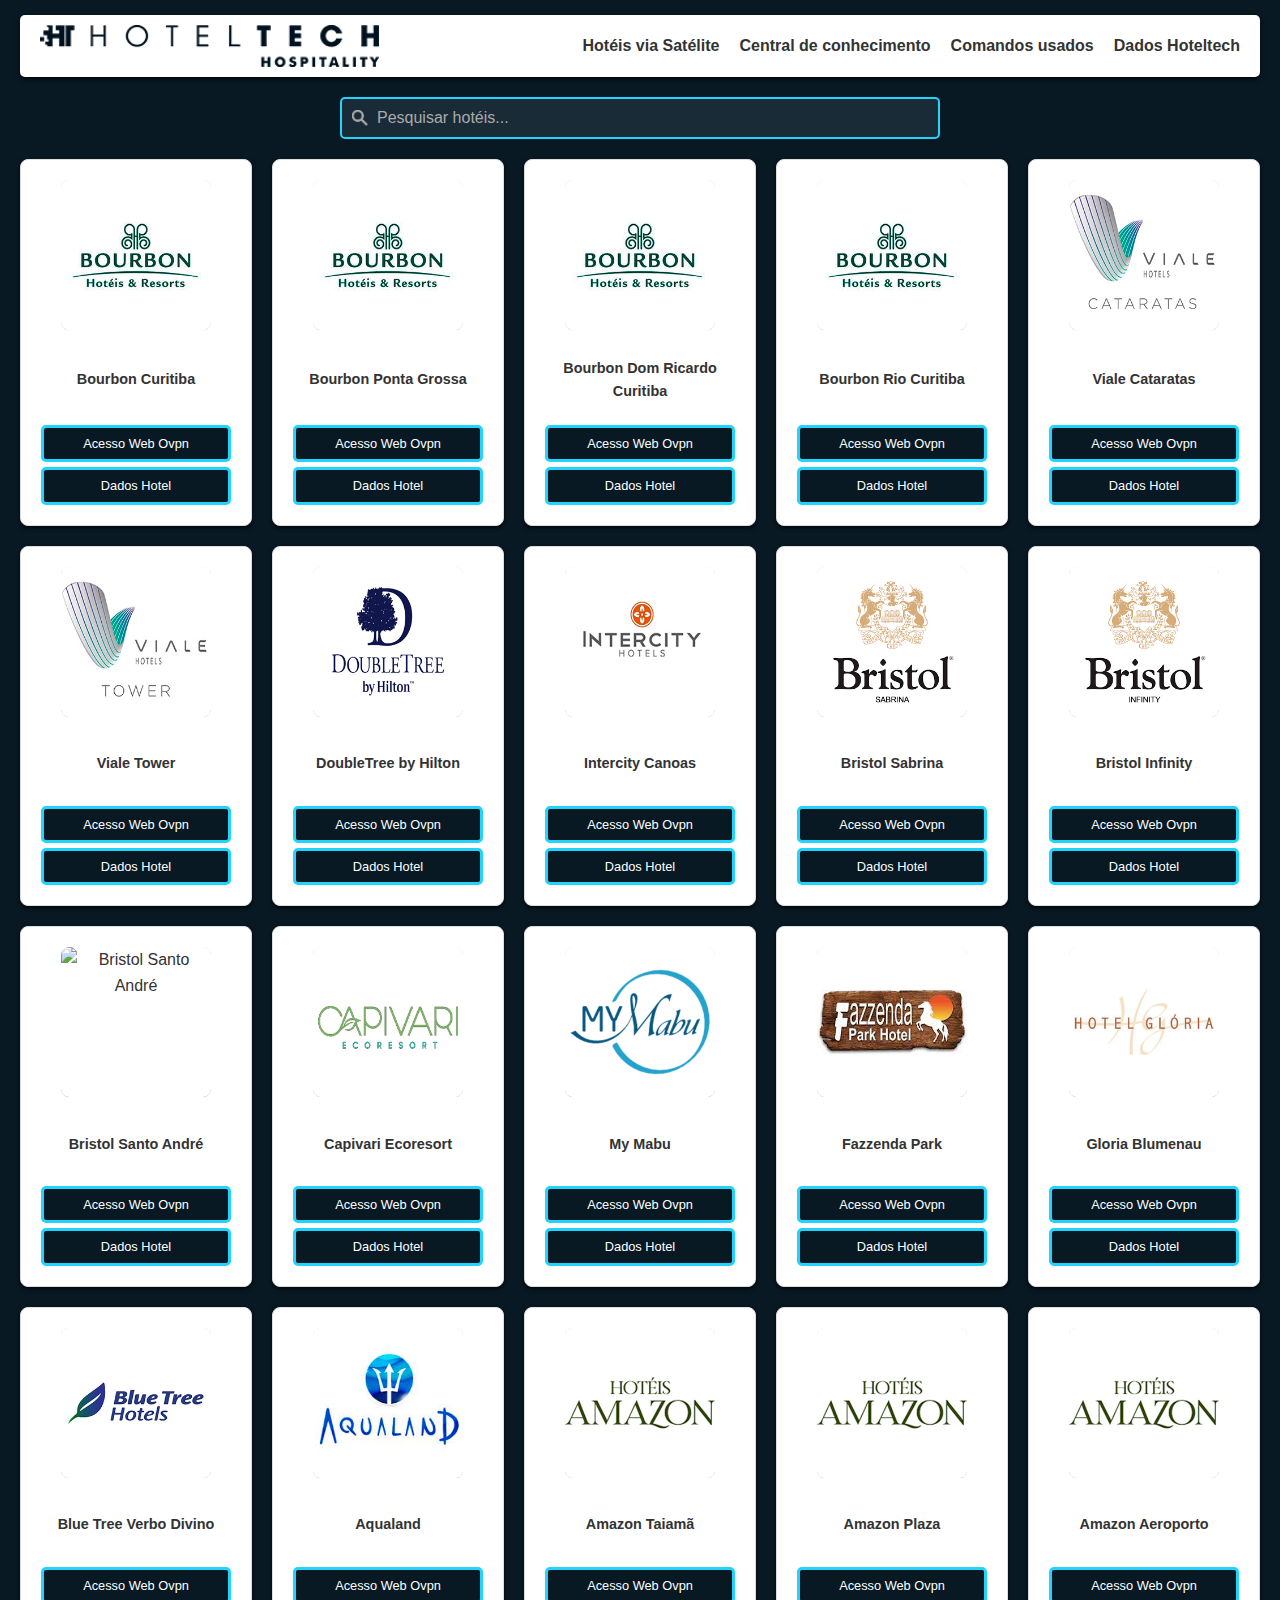
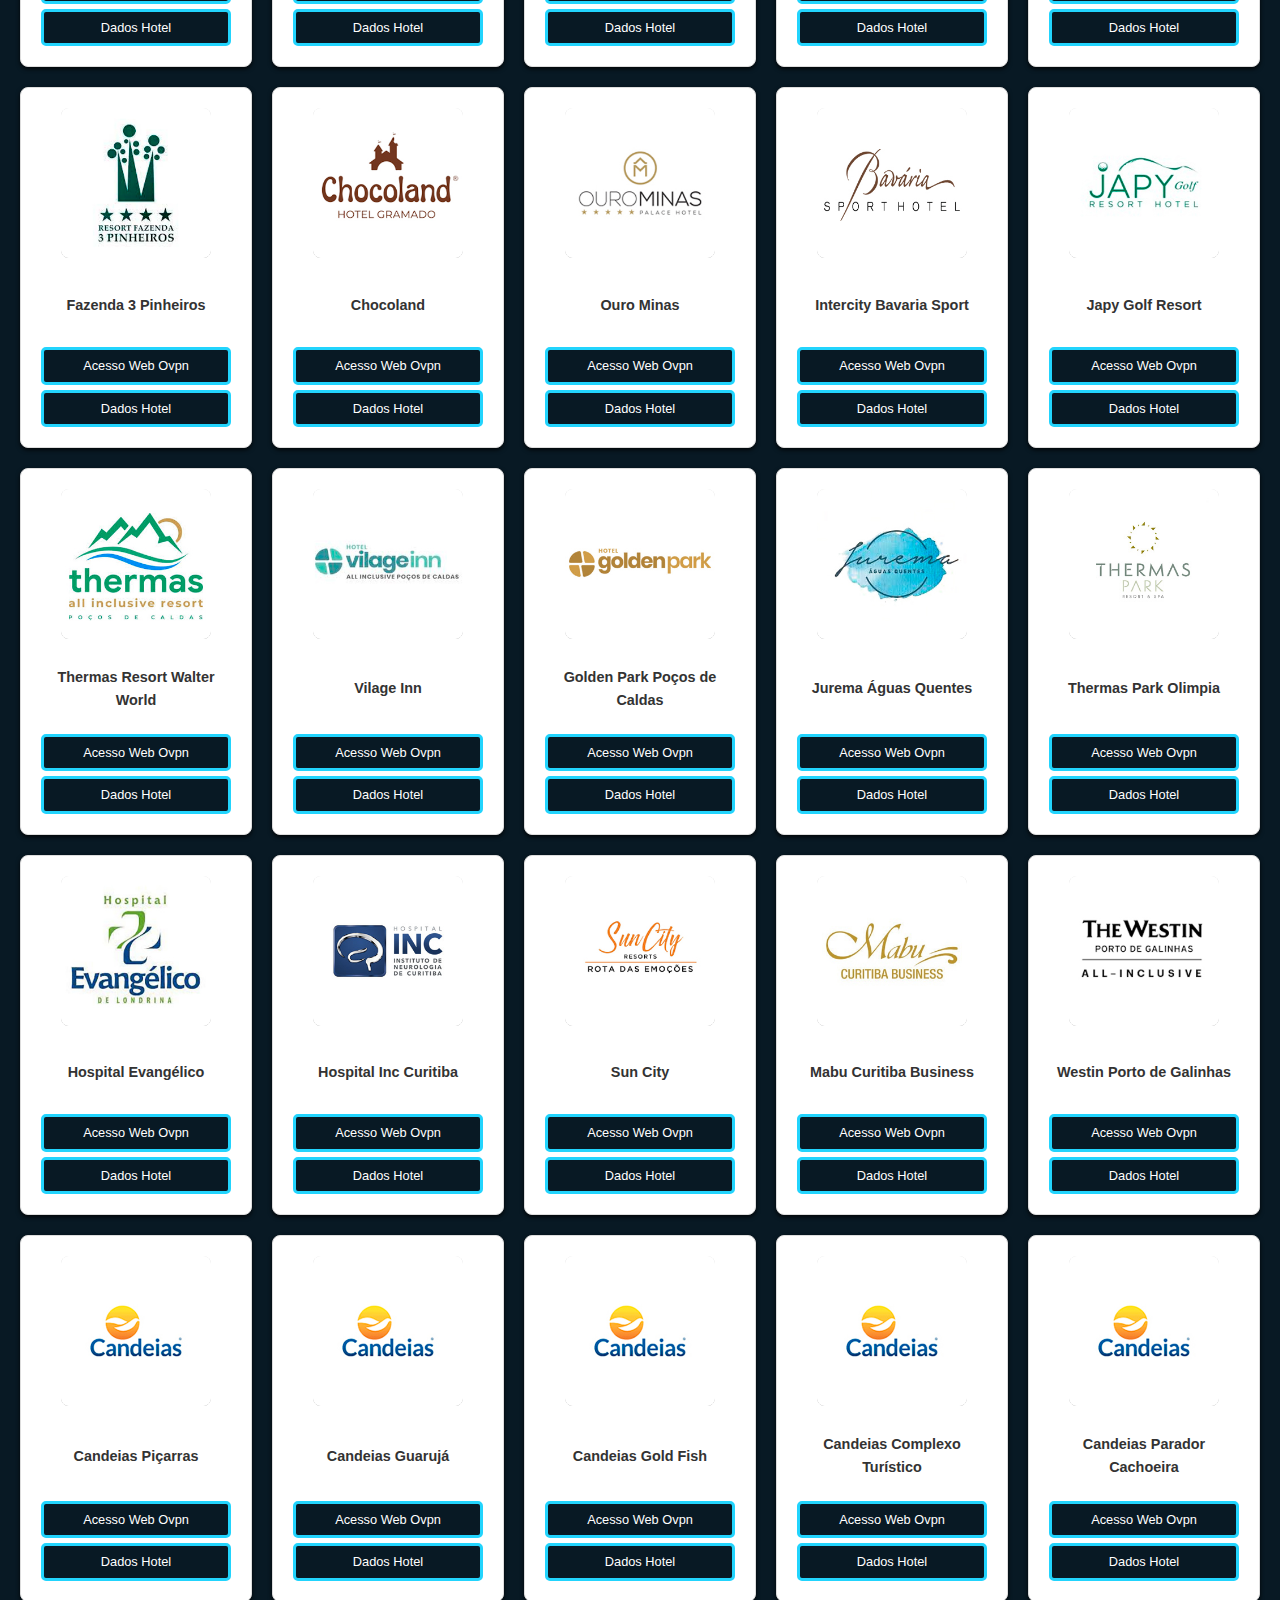
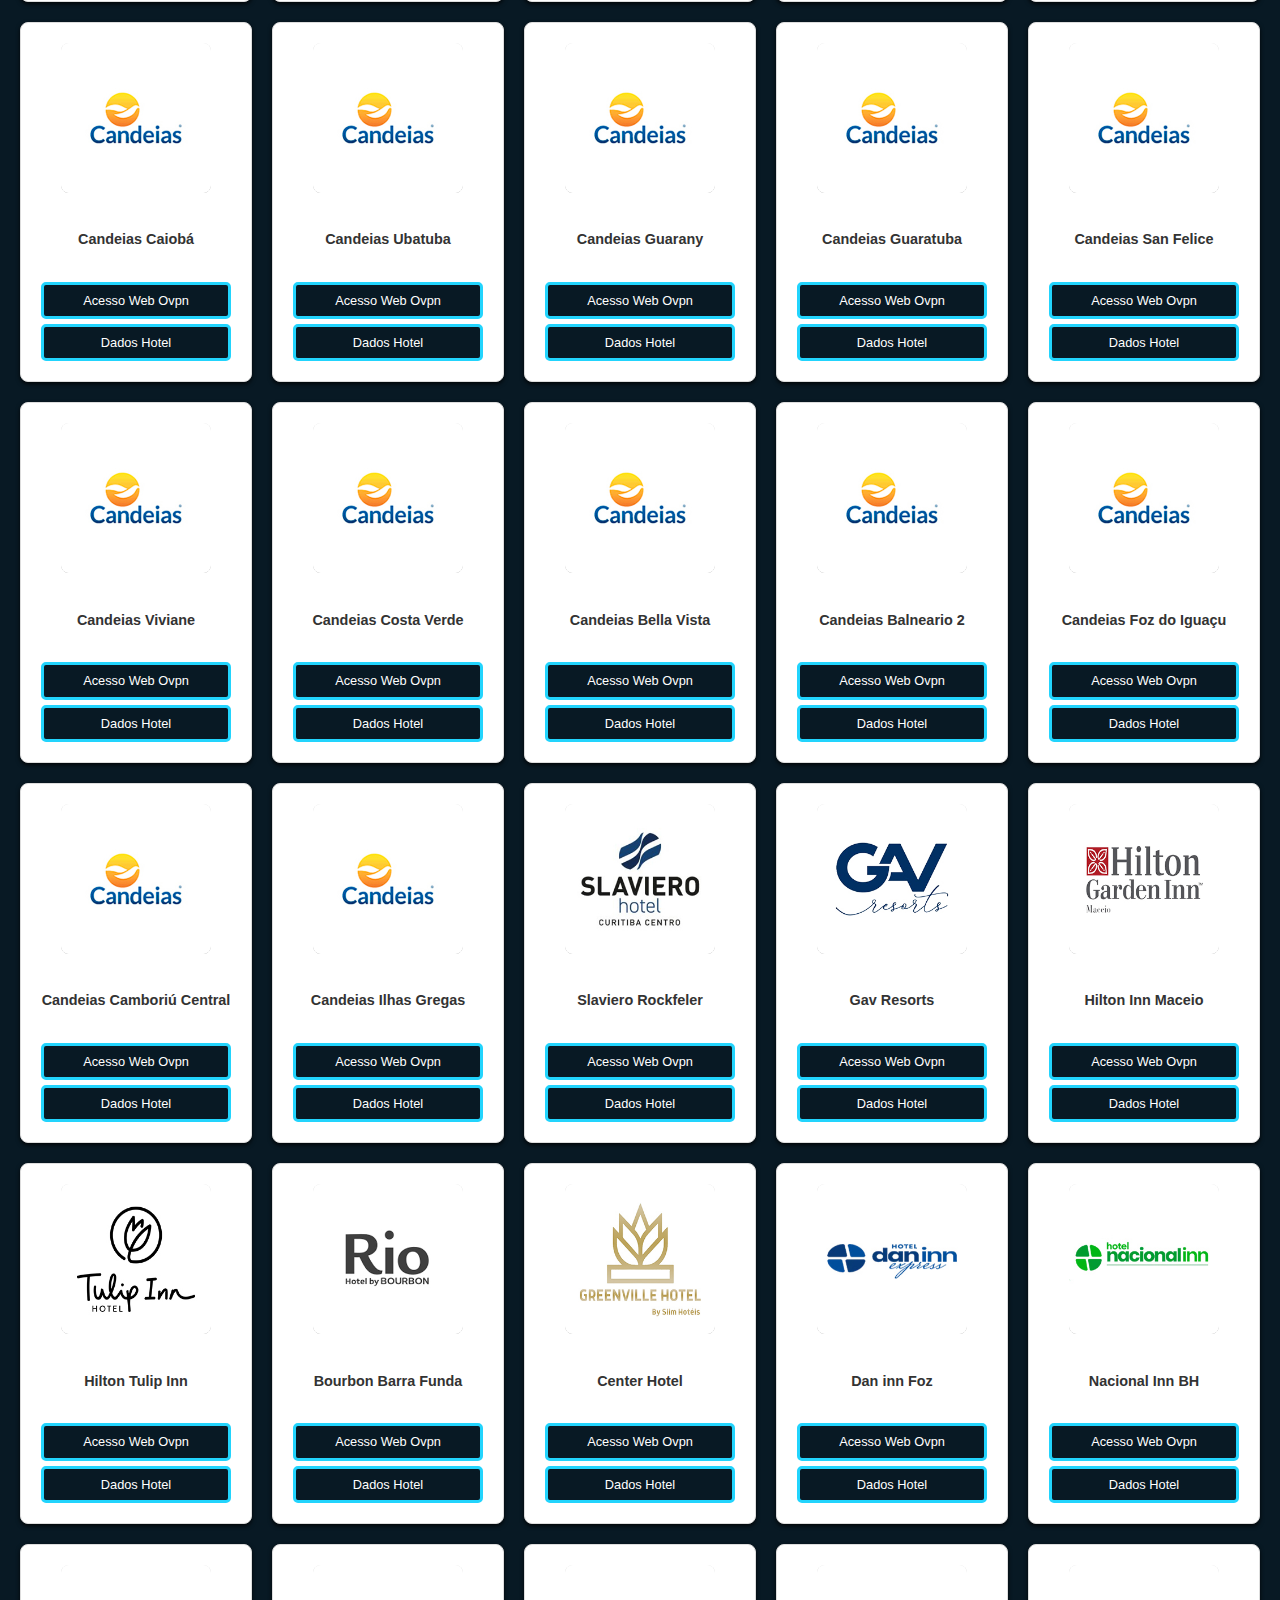
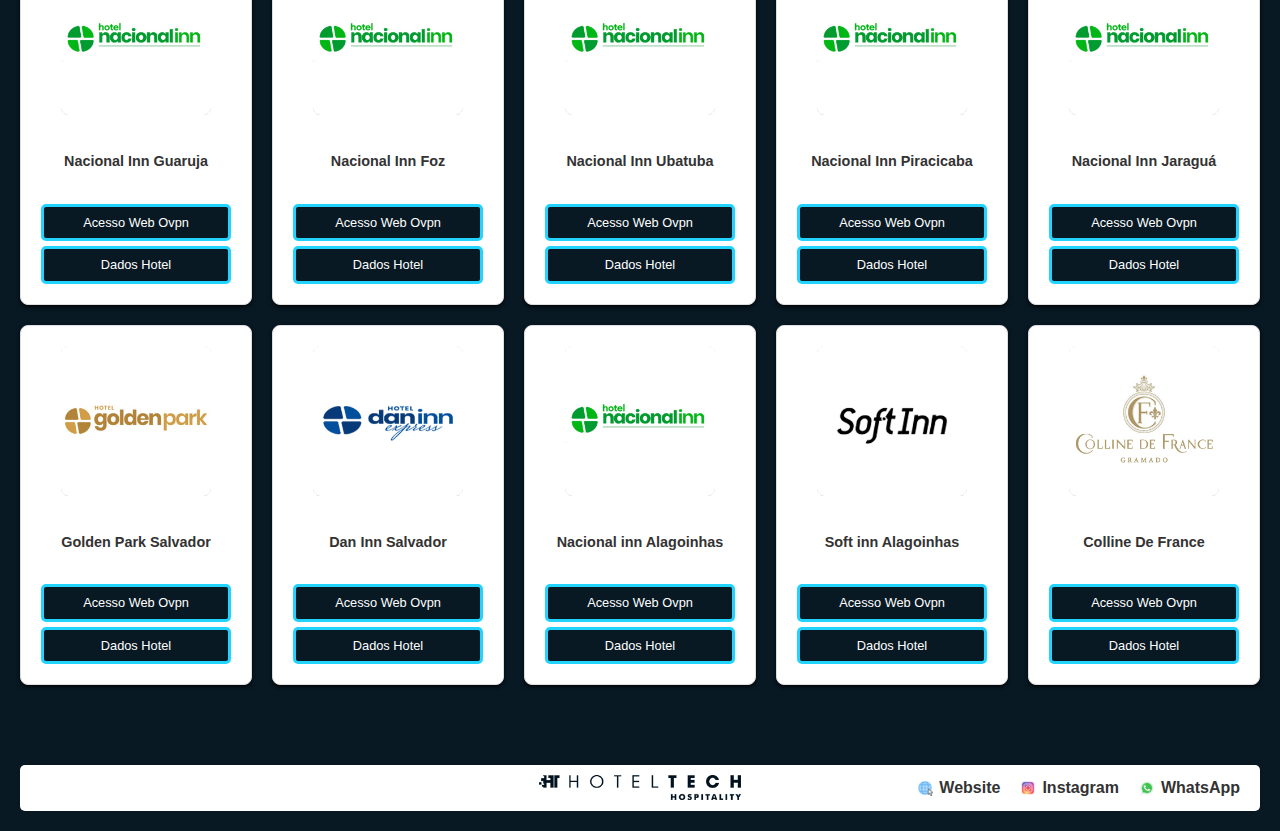
==== index.html @ 87707113 "attMS100420252215" ====
<!DOCTYPE html>
<html lang="pt-br">

<head>
    <meta charset="UTF-8">
    <meta name="viewport" content="width=device-width, initial-scale=1.0">
    <title>Central de Hotéis</title>
    <link rel="stylesheet" href="styles.css">
</head>

<body>

    <header class="page-header">
        <img src="assets/arquivos-png/hoteltech-azul.png" alt="Logo Principal" class="header-logo">
        <nav class="header-nav">
            <a href="satelite.html" class="nav-link">Hotéis via Satélite</a>
            <a href="#" class="nav-link">Central de conhecimento</a>
            <a href="#" class="nav-link">Comandos usados</a>
            <a href="#" class="nav-link">Dados Hoteltech</a>
        </nav>
    </header>
    <div class="main-page-content">
        <div class="search-container">
            <input type="text" id="searchInput" placeholder="Pesquisar hotéis...">
        </div>

        <div class="container">

            <div class="hotel-block" data-hotel-id="bourbon-curitiba">
                <div class="hotel-logo"> <img src="assets/logo-hotel/bourbon_logo.jpg" alt="Bourbon Curitiba"> </div>
                <h2 class="hotel-name">Bourbon Curitiba</h2>
                <div class="hotel-buttons">
                    <a href="#" class="button acesso-ovpn">Acesso Web Ovpn</a>
                    <a href="hotel-detalhes.html?hotel=bourbon-curitiba" class="button dados-hotel">Dados Hotel</a>
                </div>
            </div>

            <div class="hotel-block" data-hotel-id="bourbon-ponta-grossa">
                <div class="hotel-logo"> <img src="assets/logo-hotel/bourbon_logo.jpg" alt="Bourbon Ponta Grossa"> </div>
                <h2 class="hotel-name">Bourbon Ponta Grossa</h2>
                <div class="hotel-buttons">
                    <a href="#" class="button acesso-ovpn">Acesso Web Ovpn</a>
                    <a href="hotel-detalhes.html?hotel=bourbon-ponta-grossa" class="button dados-hotel">Dados Hotel</a>
                </div>
            </div>

            <div class="hotel-block" data-hotel-id="bourbon-dom-ricardo">
                <div class="hotel-logo"> <img src="assets/logo-hotel/bourbon_logo.jpg" alt="Bourbon Dom Ricardo Curitiba"> </div>
                <h2 class="hotel-name">Bourbon Dom Ricardo Curitiba</h2>
                <div class="hotel-buttons">
                    <a href="#" class="button acesso-ovpn">Acesso Web Ovpn</a>
                    <a href="hotel-detalhes.html?hotel=bourbon-dom-ricardo" class="button dados-hotel">Dados Hotel</a>
                </div>
            </div>

            <div class="hotel-block" data-hotel-id="bourbon-rio">
                <div class="hotel-logo"> <img src="assets/logo-hotel/bourbon_logo.jpg" alt="Bourbon Rio Curitiba"> </div>
                <h2 class="hotel-name">Bourbon Rio Curitiba</h2>
                <div class="hotel-buttons">
                    <a href="#" class="button acesso-ovpn">Acesso Web Ovpn</a>
                    <a href="hotel-detalhes.html?hotel=bourbon-rio" class="button dados-hotel">Dados Hotel</a>
                </div>
            </div>

            <div class="hotel-block" data-hotel-id="viale-cataratas">
                <div class="hotel-logo"> <img src="assets/logo-hotel/Vialle-Cataratas_logo.jpg" alt="Viale Cataratas"> </div>
                <h2 class="hotel-name">Viale Cataratas</h2>
                <div class="hotel-buttons">
                    <a href="#" class="button acesso-ovpn">Acesso Web Ovpn</a>
                    <a href="hotel-detalhes.html?hotel=viale-cataratas" class="button dados-hotel">Dados Hotel</a>
                </div>
            </div>

            <div class="hotel-block" data-hotel-id="viale-tower">
                <div class="hotel-logo"> <img src="assets/logo-hotel/Vialle-Tower_logo.jpg" alt="Viale Tower"> </div>
                <h2 class="hotel-name">Viale Tower</h2>
                <div class="hotel-buttons">
                    <a href="#" class="button acesso-ovpn">Acesso Web Ovpn</a>
                    <a href="hotel-detalhes.html?hotel=viale-tower" class="button dados-hotel">Dados Hotel</a>
                </div>
            </div>

            <div class="hotel-block" data-hotel-id="doubletree-hilton">
                <div class="hotel-logo"> <img src="assets/logo-hotel/By-Hilton_logo.jpg" alt="DoubleTree by Hilton"> </div>
                <h2 class="hotel-name">DoubleTree by Hilton</h2>
                <div class="hotel-buttons">
                    <a href="#" class="button acesso-ovpn">Acesso Web Ovpn</a>
                    <a href="hotel-detalhes.html?hotel=doubletree-hilton" class="button dados-hotel">Dados Hotel</a>
                </div>
            </div>

             <div class="hotel-block" data-hotel-id="intercity-canoas">
                <div class="hotel-logo"> <img src="assets/logo-hotel/intercity-canoas_logo.jpg" alt="Intercity Canoas"> </div>
                <h2 class="hotel-name">Intercity Canoas</h2>
                <div class="hotel-buttons">
                    <a href="#" class="button acesso-ovpn">Acesso Web Ovpn</a>
                    <a href="hotel-detalhes.html?hotel=intercity-canoas" class="button dados-hotel">Dados Hotel</a>
                </div>
            </div>

             <div class="hotel-block" data-hotel-id="bristol-sabrina">
                <div class="hotel-logo"> <img src="assets/logo-hotel/Bristol-Sabrina_logo.jpg" alt="Bristol Sabrina"> </div>
                <h2 class="hotel-name">Bristol Sabrina</h2>
                <div class="hotel-buttons">
                    <a href="#" class="button acesso-ovpn">Acesso Web Ovpn</a>
                    <a href="hotel-detalhes.html?hotel=bristol-sabrina" class="button dados-hotel">Dados Hotel</a>
                </div>
            </div>

             <div class="hotel-block" data-hotel-id="bristol-infinity">
                <div class="hotel-logo"> <img src="assets/logo-hotel/Bristol-Infinity_logo.jpg" alt="Bristol Infinity"> </div>
                <h2 class="hotel-name">Bristol Infinity</h2>
                <div class="hotel-buttons">
                    <a href="#" class="button acesso-ovpn">Acesso Web Ovpn</a>
                    <a href="hotel-detalhes.html?hotel=bristol-infinity" class="button dados-hotel">Dados Hotel</a>
                </div>
            </div>

             <div class="hotel-block" data-hotel-id="bristol-santo-andre">
                <div class="hotel-logo"> <img src="assets/logo-hotel/Bristol-Santo-Andre_logo.jpg" alt="Bristol Santo André"> </div>
                <h2 class="hotel-name">Bristol Santo André</h2>
                <div class="hotel-buttons">
                    <a href="#" class="button acesso-ovpn">Acesso Web Ovpn</a>
                    <a href="hotel-detalhes.html?hotel=bristol-santo-andre" class="button dados-hotel">Dados Hotel</a>
                </div>
            </div>

             <div class="hotel-block" data-hotel-id="capivari-ecoresort">
                <div class="hotel-logo"> <img src="assets/logo-hotel/Capivari_logo.jpg" alt="Capivari Ecoresort"> </div>
                <h2 class="hotel-name">Capivari Ecoresort</h2>
                <div class="hotel-buttons">
                    <a href="#" class="button acesso-ovpn">Acesso Web Ovpn</a>
                    <a href="hotel-detalhes.html?hotel=capivari-ecoresort" class="button dados-hotel">Dados Hotel</a>
                </div>
            </div>

            <div class="hotel-block" data-hotel-id="my-mabu">
                <div class="hotel-logo"> <img src="assets/logo-hotel/My-Mabu_logo.jpg" alt="My Mabu"> </div>
                <h2 class="hotel-name">My Mabu</h2>
                <div class="hotel-buttons">
                    <a href="#" class="button acesso-ovpn">Acesso Web Ovpn</a>
                    <a href="hotel-detalhes.html?hotel=my-mabu" class="button dados-hotel">Dados Hotel</a>
                </div>
            </div>

            <div class="hotel-block" data-hotel-id="fazzenda-park">
                <div class="hotel-logo"> <img src="assets/logo-hotel/Fazenda-Park_logo.jpg" alt="Fazzenda Park"> </div>
                <h2 class="hotel-name">Fazzenda Park</h2>
                <div class="hotel-buttons">
                    <a href="#" class="button acesso-ovpn">Acesso Web Ovpn</a>
                    <a href="hotel-detalhes.html?hotel=fazzenda-park" class="button dados-hotel">Dados Hotel</a>
                </div>
            </div>

             <div class="hotel-block" data-hotel-id="gloria-blumenau">
                <div class="hotel-logo"> <img src="assets/logo-hotel/Gloria_logo.jpg" alt="Gloria Blumenau"> </div>
                <h2 class="hotel-name">Gloria Blumenau</h2>
                <div class="hotel-buttons">
                    <a href="#" class="button acesso-ovpn">Acesso Web Ovpn</a>
                    <a href="hotel-detalhes.html?hotel=gloria-blumenau" class="button dados-hotel">Dados Hotel</a>
                </div>
            </div>

             <div class="hotel-block" data-hotel-id="bluetree-verbo-divino">
                <div class="hotel-logo"> <img src="assets/logo-hotel/Blue-tree_logo.jpg" alt="Blue Tree Verbo Divino"> </div>
                <h2 class="hotel-name">Blue Tree Verbo Divino</h2>
                <div class="hotel-buttons">
                    <a href="#" class="button acesso-ovpn">Acesso Web Ovpn</a>
                    <a href="hotel-detalhes.html?hotel=bluetree-verbo-divino" class="button dados-hotel">Dados Hotel</a>
                </div>
            </div>

            <div class="hotel-block" data-hotel-id="aqualand">
                <div class="hotel-logo"> <img src="assets/logo-hotel/Aqualand_logo.jpg" alt="Aqualand"> </div>
                <h2 class="hotel-name">Aqualand</h2>
                <div class="hotel-buttons">
                    <a href="#" class="button acesso-ovpn">Acesso Web Ovpn</a>
                    <a href="hotel-detalhes.html?hotel=aqualand" class="button dados-hotel">Dados Hotel</a>
                </div>
            </div>

            <div class="hotel-block" data-hotel-id="amazon-taiama">
                <div class="hotel-logo"> <img src="assets/logo-hotel/Amazon_logo.jpg" alt="Amazon Taiamã"> </div>
                <h2 class="hotel-name">Amazon Taiamã</h2>
                <div class="hotel-buttons">
                    <a href="#" class="button acesso-ovpn">Acesso Web Ovpn</a>
                    <a href="hotel-detalhes.html?hotel=amazon-taiama" class="button dados-hotel">Dados Hotel</a>
                </div>
            </div>

            <div class="hotel-block" data-hotel-id="amazon-plaza">
                <div class="hotel-logo"> <img src="assets/logo-hotel/Amazon_logo.jpg" alt="Amazon Plaza"> </div>
                <h2 class="hotel-name">Amazon Plaza</h2>
                <div class="hotel-buttons">
                    <a href="#" class="button acesso-ovpn">Acesso Web Ovpn</a>
                    <a href="hotel-detalhes.html?hotel=amazon-plaza" class="button dados-hotel">Dados Hotel</a>
                </div>
            </div>

             <div class="hotel-block" data-hotel-id="amazon-aeroporto">
                <div class="hotel-logo"> <img src="assets/logo-hotel/Amazon_logo.jpg" alt="Amazon Aeroporto"> </div>
                <h2 class="hotel-name">Amazon Aeroporto</h2>
                <div class="hotel-buttons">
                    <a href="#" class="button acesso-ovpn">Acesso Web Ovpn</a>
                    <a href="hotel-detalhes.html?hotel=amazon-aeroporto" class="button dados-hotel">Dados Hotel</a>
                </div>
            </div>

             <div class="hotel-block" data-hotel-id="fazenda-3-pinheiros">
                <div class="hotel-logo"> <img src="assets/logo-hotel/Fazenda-3-Pinheiros_logo.jpg" alt="Fazenda 3 Pinheiros"> </div>
                <h2 class="hotel-name">Fazenda 3 Pinheiros</h2>
                <div class="hotel-buttons">
                    <a href="#" class="button acesso-ovpn">Acesso Web Ovpn</a>
                    <a href="hotel-detalhes.html?hotel=fazenda-3-pinheiros" class="button dados-hotel">Dados Hotel</a>
                </div>
            </div>

            <div class="hotel-block" data-hotel-id="chocoland">
                <div class="hotel-logo"> <img src="assets/logo-hotel/Chocoland_logo.jpg" alt="Chocoland"> </div>
                <h2 class="hotel-name">Chocoland</h2>
                <div class="hotel-buttons">
                    <a href="#" class="button acesso-ovpn">Acesso Web Ovpn</a>
                    <a href="hotel-detalhes.html?hotel=chocoland" class="button dados-hotel">Dados Hotel</a>
                </div>
            </div>

             <div class="hotel-block" data-hotel-id="ouro-minas">
                <div class="hotel-logo"> <img src="assets/logo-hotel/Ouro-minas_logo.jpg" alt="Ouro Minas"> </div>
                <h2 class="hotel-name">Ouro Minas</h2>
                <div class="hotel-buttons">
                    <a href="#" class="button acesso-ovpn">Acesso Web Ovpn</a>
                    <a href="hotel-detalhes.html?hotel=ouro-minas" class="button dados-hotel">Dados Hotel</a>
                </div>
            </div>

            <div class="hotel-block" data-hotel-id="intercity-bavaria">
                <div class="hotel-logo"> <img src="assets/logo-hotel/intercity-Bavaria_logo.jpg" alt="Intercity Bavaria Sport"> </div>
                <h2 class="hotel-name">Intercity Bavaria Sport</h2>
                <div class="hotel-buttons">
                    <a href="#" class="button acesso-ovpn">Acesso Web Ovpn</a>
                    <a href="hotel-detalhes.html?hotel=intercity-bavaria" class="button dados-hotel">Dados Hotel</a>
                </div>
            </div>

             <div class="hotel-block" data-hotel-id="japy-golf">
                <div class="hotel-logo"> <img src="assets/logo-hotel/Japy-Golf_logo.jpg" alt="Japy Golf Resort"> </div>
                <h2 class="hotel-name">Japy Golf Resort</h2>
                <div class="hotel-buttons">
                    <a href="#" class="button acesso-ovpn">Acesso Web Ovpn</a>
                    <a href="hotel-detalhes.html?hotel=japy-golf" class="button dados-hotel">Dados Hotel</a>
                </div>
            </div>

             <div class="hotel-block" data-hotel-id="thermas-walter-world">
                <div class="hotel-logo"> <img src="assets/logo-hotel/Thermas-Poços-de-caldas_logo.jpg" alt="Thermas Resort Walter World"> </div>
                <h2 class="hotel-name">Thermas Resort Walter World</h2>
                <div class="hotel-buttons">
                    <a href="#" class="button acesso-ovpn">Acesso Web Ovpn</a>
                    <a href="hotel-detalhes.html?hotel=thermas-walter-world" class="button dados-hotel">Dados Hotel</a>
                </div>
            </div>

            <div class="hotel-block" data-hotel-id="vilage-inn">
                <div class="hotel-logo"> <img src="assets/logo-hotel/Vilage-inn_logo.jpg" alt="Vilage Inn"> </div>
                <h2 class="hotel-name">Vilage Inn</h2>
                <div class="hotel-buttons">
                    <a href="#" class="button acesso-ovpn">Acesso Web Ovpn</a>
                    <a href="hotel-detalhes.html?hotel=vilage-inn" class="button dados-hotel">Dados Hotel</a>
                </div>
            </div>

            <div class="hotel-block" data-hotel-id="golden-pocos">
                <div class="hotel-logo"> <img src="assets/logo-hotel/Golden-park_logo.jpg" alt="Golden Park Poços de Caldas"> </div>
                <h2 class="hotel-name">Golden Park Poços de Caldas</h2>
                <div class="hotel-buttons">
                    <a href="#" class="button acesso-ovpn">Acesso Web Ovpn</a>
                    <a href="hotel-detalhes.html?hotel=golden-pocos" class="button dados-hotel">Dados Hotel</a>
                </div>
            </div>

            <div class="hotel-block" data-hotel-id="jurema">
                <div class="hotel-logo"> <img src="assets/logo-hotel/Jurema_logo.jpg" alt="Jurema Águas Quentes"> </div>
                <h2 class="hotel-name">Jurema Águas Quentes</h2>
                <div class="hotel-buttons">
                    <a href="#" class="button acesso-ovpn">Acesso Web Ovpn</a>
                    <a href="hotel-detalhes.html?hotel=jurema" class="button dados-hotel">Dados Hotel</a>
                </div>
            </div>

             <div class="hotel-block" data-hotel-id="thermas-olimpia">
                <div class="hotel-logo"> <img src="assets/logo-hotel/Thermas-Park-Olimpia_logo.jpg" alt="Thermas Park Olimpia"> </div>
                <h2 class="hotel-name">Thermas Park Olimpia</h2>
                <div class="hotel-buttons">
                    <a href="#" class="button acesso-ovpn">Acesso Web Ovpn</a>
                    <a href="hotel-detalhes.html?hotel=thermas-olimpia" class="button dados-hotel">Dados Hotel</a>
                </div>
            </div>

            <div class="hotel-block" data-hotel-id="hospital-evangelico">
                <div class="hotel-logo"> <img src="assets/logo-hotel/Hospital-Evangelico_logo.jpg" alt="Hospital Evangélico"> </div>
                <h2 class="hotel-name">Hospital Evangélico</h2>
                <div class="hotel-buttons">
                    <a href="#" class="button acesso-ovpn">Acesso Web Ovpn</a>
                    <a href="hotel-detalhes.html?hotel=hospital-evangelico" class="button dados-hotel">Dados Hotel</a>
                </div>
            </div>

            <div class="hotel-block" data-hotel-id="hospital-inc">
                <div class="hotel-logo"> <img src="assets/logo-hotel/hospital-inc_logo.jpg" alt="Hospital Inc Curitiba"> </div>
                <h2 class="hotel-name">Hospital Inc Curitiba</h2>
                <div class="hotel-buttons">
                    <a href="#" class="button acesso-ovpn">Acesso Web Ovpn</a>
                    <a href="hotel-detalhes.html?hotel=hospital-inc" class="button dados-hotel">Dados Hotel</a>
                </div>
            </div>

            <div class="hotel-block" data-hotel-id="sun-city">
                <div class="hotel-logo"> <img src="assets/logo-hotel/sun-city_logo.jpg" alt="Sun City"> </div>
                <h2 class="hotel-name">Sun City</h2>
                <div class="hotel-buttons">
                    <a href="#" class="button acesso-ovpn">Acesso Web Ovpn</a>
                    <a href="hotel-detalhes.html?hotel=sun-city" class="button dados-hotel">Dados Hotel</a>
                </div>
            </div>

            <div class="hotel-block" data-hotel-id="mabu-business">
                <div class="hotel-logo"> <img src="assets/logo-hotel/mabu-curitiba_logo.jpg" alt="Mabu Curitiba Business"> </div>
                <h2 class="hotel-name">Mabu Curitiba Business</h2>
                <div class="hotel-buttons">
                    <a href="#" class="button acesso-ovpn">Acesso Web Ovpn</a>
                    <a href="hotel-detalhes.html?hotel=mabu-business" class="button dados-hotel">Dados Hotel</a>
                </div>
            </div>

            <div class="hotel-block" data-hotel-id="westin-porto">
                <div class="hotel-logo"> <img src="assets/logo-hotel/PGA_logo.jpg" alt="Westin Porto de Galinhas"> </div>
                <h2 class="hotel-name">Westin Porto de Galinhas</h2>
                <div class="hotel-buttons">
                    <a href="#" class="button acesso-ovpn">Acesso Web Ovpn</a>
                    <a href="hotel-detalhes.html?hotel=westin-porto" class="button dados-hotel">Dados Hotel</a>
                </div>
            </div>

            <div class="hotel-block" data-hotel-id="candeias-picarras">
                <div class="hotel-logo"> <img src="assets/logo-hotel/Candeias_logo.jpg" alt="Candeias Piçarras"> </div> <h2 class="hotel-name">Candeias Piçarras</h2>
                <div class="hotel-buttons"> <a href="#" class="button acesso-ovpn">Acesso Web Ovpn</a> <a href="hotel-detalhes.html?hotel=candeias-picarras" class="button dados-hotel">Dados Hotel</a> </div>
            </div>
            <div class="hotel-block" data-hotel-id="candeias-guaruja">
                 <div class="hotel-logo"> <img src="assets/logo-hotel/Candeias_logo.jpg" alt="Candeias Guarujá"> </div> <h2 class="hotel-name">Candeias Guarujá</h2>
                 <div class="hotel-buttons"> <a href="#" class="button acesso-ovpn">Acesso Web Ovpn</a> <a href="hotel-detalhes.html?hotel=candeias-guaruja" class="button dados-hotel">Dados Hotel</a> </div>
            </div>
            <div class="hotel-block" data-hotel-id="candeias-goldfish">
                 <div class="hotel-logo"> <img src="assets/logo-hotel/Candeias_logo.jpg" alt="Candeias Gold Fish"> </div> <h2 class="hotel-name">Candeias Gold Fish</h2>
                 <div class="hotel-buttons"> <a href="#" class="button acesso-ovpn">Acesso Web Ovpn</a> <a href="hotel-detalhes.html?hotel=candeias-goldfish" class="button dados-hotel">Dados Hotel</a> </div>
            </div>
            <div class="hotel-block" data-hotel-id="candeias-complexo">
                 <div class="hotel-logo"> <img src="assets/logo-hotel/Candeias_logo.jpg" alt="Candeias Complexo Turístico"> </div> <h2 class="hotel-name">Candeias Complexo Turístico</h2>
                 <div class="hotel-buttons"> <a href="#" class="button acesso-ovpn">Acesso Web Ovpn</a> <a href="hotel-detalhes.html?hotel=candeias-complexo" class="button dados-hotel">Dados Hotel</a> </div>
            </div>
            <div class="hotel-block" data-hotel-id="candeias-parador">
                 <div class="hotel-logo"> <img src="assets/logo-hotel/Candeias_logo.jpg" alt="Candeias Parador Cachoeira"> </div> <h2 class="hotel-name">Candeias Parador Cachoeira</h2>
                 <div class="hotel-buttons"> <a href="#" class="button acesso-ovpn">Acesso Web Ovpn</a> <a href="hotel-detalhes.html?hotel=candeias-parador" class="button dados-hotel">Dados Hotel</a> </div>
            </div>
            <div class="hotel-block" data-hotel-id="candeias-caioba">
                 <div class="hotel-logo"> <img src="assets/logo-hotel/Candeias_logo.jpg" alt="Candeias Caiobá"> </div> <h2 class="hotel-name">Candeias Caiobá</h2>
                 <div class="hotel-buttons"> <a href="#" class="button acesso-ovpn">Acesso Web Ovpn</a> <a href="hotel-detalhes.html?hotel=candeias-caioba" class="button dados-hotel">Dados Hotel</a> </div>
            </div>
            <div class="hotel-block" data-hotel-id="candeias-ubatuba">
                 <div class="hotel-logo"> <img src="assets/logo-hotel/Candeias_logo.jpg" alt="Candeias Ubatuba"> </div> <h2 class="hotel-name">Candeias Ubatuba</h2>
                 <div class="hotel-buttons"> <a href="#" class="button acesso-ovpn">Acesso Web Ovpn</a> <a href="hotel-detalhes.html?hotel=candeias-ubatuba" class="button dados-hotel">Dados Hotel</a> </div>
            </div>
            <div class="hotel-block" data-hotel-id="candeias-guarany">
                 <div class="hotel-logo"> <img src="assets/logo-hotel/Candeias_logo.jpg" alt="Candeias Guarany"> </div> <h2 class="hotel-name">Candeias Guarany</h2>
                 <div class="hotel-buttons"> <a href="#" class="button acesso-ovpn">Acesso Web Ovpn</a> <a href="hotel-detalhes.html?hotel=candeias-guarany" class="button dados-hotel">Dados Hotel</a> </div>
            </div>
            <div class="hotel-block" data-hotel-id="candeias-guaratuba">
                 <div class="hotel-logo"> <img src="assets/logo-hotel/Candeias_logo.jpg" alt="Candeias Guaratuba"> </div> <h2 class="hotel-name">Candeias Guaratuba</h2>
                 <div class="hotel-buttons"> <a href="#" class="button acesso-ovpn">Acesso Web Ovpn</a> <a href="hotel-detalhes.html?hotel=candeias-guaratuba" class="button dados-hotel">Dados Hotel</a> </div>
            </div>
            <div class="hotel-block" data-hotel-id="candeias-sanfelice">
                 <div class="hotel-logo"> <img src="assets/logo-hotel/Candeias_logo.jpg" alt="Candeias San Felice"> </div> <h2 class="hotel-name">Candeias San Felice</h2>
                 <div class="hotel-buttons"> <a href="#" class="button acesso-ovpn">Acesso Web Ovpn</a> <a href="hotel-detalhes.html?hotel=candeias-sanfelice" class="button dados-hotel">Dados Hotel</a> </div>
            </div>
            <div class="hotel-block" data-hotel-id="candeias-viviane">
                 <div class="hotel-logo"> <img src="assets/logo-hotel/Candeias_logo.jpg" alt="Candeias Viviane"> </div> <h2 class="hotel-name">Candeias Viviane</h2>
                 <div class="hotel-buttons"> <a href="#" class="button acesso-ovpn">Acesso Web Ovpn</a> <a href="hotel-detalhes.html?hotel=candeias-viviane" class="button dados-hotel">Dados Hotel</a> </div>
            </div>
            <div class="hotel-block" data-hotel-id="candeias-costaverde">
                 <div class="hotel-logo"> <img src="assets/logo-hotel/Candeias_logo.jpg" alt="Candeias Costa Verde"> </div> <h2 class="hotel-name">Candeias Costa Verde</h2>
                 <div class="hotel-buttons"> <a href="#" class="button acesso-ovpn">Acesso Web Ovpn</a> <a href="hotel-detalhes.html?hotel=candeias-costaverde" class="button dados-hotel">Dados Hotel</a> </div>
            </div>
            <div class="hotel-block" data-hotel-id="candeias-bellavista">
                 <div class="hotel-logo"> <img src="assets/logo-hotel/Candeias_logo.jpg" alt="Candeias Bella Vista"> </div> <h2 class="hotel-name">Candeias Bella Vista</h2>
                 <div class="hotel-buttons"> <a href="#" class="button acesso-ovpn">Acesso Web Ovpn</a> <a href="hotel-detalhes.html?hotel=candeias-bellavista" class="button dados-hotel">Dados Hotel</a> </div>
            </div>
            <div class="hotel-block" data-hotel-id="candeias-balneario2">
                 <div class="hotel-logo"> <img src="assets/logo-hotel/Candeias_logo.jpg" alt="Candeias Balneario 2"> </div> <h2 class="hotel-name">Candeias Balneario 2</h2>
                 <div class="hotel-buttons"> <a href="#" class="button acesso-ovpn">Acesso Web Ovpn</a> <a href="hotel-detalhes.html?hotel=candeias-balneario2" class="button dados-hotel">Dados Hotel</a> </div>
            </div>
            <div class="hotel-block" data-hotel-id="candeias-foz">
                 <div class="hotel-logo"> <img src="assets/logo-hotel/Candeias_logo.jpg" alt="Candeias Foz do Iguaçu"> </div> <h2 class="hotel-name">Candeias Foz do Iguaçu</h2>
                 <div class="hotel-buttons"> <a href="#" class="button acesso-ovpn">Acesso Web Ovpn</a> <a href="hotel-detalhes.html?hotel=candeias-foz" class="button dados-hotel">Dados Hotel</a> </div>
            </div>
            <div class="hotel-block" data-hotel-id="candeias-camboriu">
                 <div class="hotel-logo"> <img src="assets/logo-hotel/Candeias_logo.jpg" alt="Candeias Camboriú Central"> </div> <h2 class="hotel-name">Candeias Camboriú Central</h2>
                 <div class="hotel-buttons"> <a href="#" class="button acesso-ovpn">Acesso Web Ovpn</a> <a href="hotel-detalhes.html?hotel=candeias-camboriu" class="button dados-hotel">Dados Hotel</a> </div>
            </div>
            <div class="hotel-block" data-hotel-id="candeias-ilhasgregas">
                 <div class="hotel-logo"> <img src="assets/logo-hotel/Candeias_logo.jpg" alt="Candeias Ilhas Gregas"> </div> <h2 class="hotel-name">Candeias Ilhas Gregas</h2>
                 <div class="hotel-buttons"> <a href="#" class="button acesso-ovpn">Acesso Web Ovpn</a> <a href="hotel-detalhes.html?hotel=candeias-ilhasgregas" class="button dados-hotel">Dados Hotel</a> </div>
            </div>
            <div class="hotel-block" data-hotel-id="slaviero-rockfeler">
                <div class="hotel-logo"> <img src="assets/logo-hotel/Slavieiro-Curitiba_logo.jpg" alt="Slaviero Rockfeler"> </div>
                <h2 class="hotel-name">Slaviero Rockfeler</h2>
                <div class="hotel-buttons">
                    <a href="#" class="button acesso-ovpn">Acesso Web Ovpn</a>
                    <a href="hotel-detalhes.html?hotel=slaviero-rockfeler" class="button dados-hotel">Dados Hotel</a>
                </div>
            </div>

            <div class="hotel-block" data-hotel-id="gav-resorts">
                <div class="hotel-logo"> <img src="assets/logo-hotel/Gav-Resorts_logo.jpg" alt="Gav Resorts"> </div>
                <h2 class="hotel-name">Gav Resorts</h2>
                <div class="hotel-buttons">
                    <a href="#" class="button acesso-ovpn">Acesso Web Ovpn</a>
                    <a href="hotel-detalhes.html?hotel=gav-resorts" class="button dados-hotel">Dados Hotel</a>
                </div>
            </div>

            <div class="hotel-block" data-hotel-id="hilton-maceio">
                <div class="hotel-logo"> <img src="assets/logo-hotel/Hilton-Maceio_logo.jpg" alt="Hilton Inn Maceio"> </div>
                <h2 class="hotel-name">Hilton Inn Maceio</h2>
                <div class="hotel-buttons">
                    <a href="#" class="button acesso-ovpn">Acesso Web Ovpn</a>
                    <a href="hotel-detalhes.html?hotel=hilton-maceio" class="button dados-hotel">Dados Hotel</a>
                </div>
            </div>

             <div class="hotel-block" data-hotel-id="hilton-tulip">
                <div class="hotel-logo"> <img src="assets/logo-hotel/Tulip-Inn_logo.jpg" alt="Hilton Tulip Inn"> </div>
                <h2 class="hotel-name">Hilton Tulip Inn</h2>
                <div class="hotel-buttons">
                    <a href="#" class="button acesso-ovpn">Acesso Web Ovpn</a>
                    <a href="hotel-detalhes.html?hotel=hilton-tulip" class="button dados-hotel">Dados Hotel</a>
                </div>
            </div>

            <div class="hotel-block" data-hotel-id="bourbon-barrafunda">
                <div class="hotel-logo"> <img src="assets/logo-hotel/bourbon-rio-barra-funda_logo.jpg" alt="Bourbon Barra Funda"> </div>
                <h2 class="hotel-name">Bourbon Barra Funda</h2>
                <div class="hotel-buttons">
                    <a href="#" class="button acesso-ovpn">Acesso Web Ovpn</a>
                    <a href="hotel-detalhes.html?hotel=bourbon-barrafunda" class="button dados-hotel">Dados Hotel</a>
                </div>
            </div>

            <div class="hotel-block" data-hotel-id="center-hotel">
                <div class="hotel-logo"> <img src="assets/logo-hotel/center-greenville_logo.jpg" alt="Center Hotel"> </div>
                <h2 class="hotel-name">Center Hotel</h2>
                <div class="hotel-buttons">
                    <a href="#" class="button acesso-ovpn">Acesso Web Ovpn</a>
                    <a href="hotel-detalhes.html?hotel=center-hotel" class="button dados-hotel">Dados Hotel</a>
                </div>
            </div>

            <div class="hotel-block" data-hotel-id="daninn-foz">
                <div class="hotel-logo"> <img src="assets/logo-hotel/dan-inn_logo.jpg" alt="Dan inn Foz"> </div>
                <h2 class="hotel-name">Dan inn Foz</h2>
                <div class="hotel-buttons">
                    <a href="#" class="button acesso-ovpn">Acesso Web Ovpn</a>
                    <a href="hotel-detalhes.html?hotel=daninn-foz" class="button dados-hotel">Dados Hotel</a>
                </div>
            </div>

            <div class="hotel-block" data-hotel-id="nacionalinn-bh">
                <div class="hotel-logo"> <img src="assets/logo-hotel/Nacional-Inn_logo.jpg" alt="Nacional Inn BH"> </div>
                <h2 class="hotel-name">Nacional Inn BH</h2>
                <div class="hotel-buttons">
                    <a href="#" class="button acesso-ovpn">Acesso Web Ovpn</a>
                    <a href="hotel-detalhes.html?hotel=nacionalinn-bh" class="button dados-hotel">Dados Hotel</a>
                </div>
            </div>

            <div class="hotel-block" data-hotel-id="nacionalinn-guaruja">
                <div class="hotel-logo"> <img src="assets/logo-hotel/Nacional-Inn_logo.jpg" alt="Nacional Inn Guaruja"> </div>
                <h2 class="hotel-name">Nacional Inn Guaruja</h2>
                <div class="hotel-buttons">
                    <a href="#" class="button acesso-ovpn">Acesso Web Ovpn</a>
                    <a href="hotel-detalhes.html?hotel=nacionalinn-guaruja" class="button dados-hotel">Dados Hotel</a>
                </div>
            </div>

            <div class="hotel-block" data-hotel-id="nacionalinn-foz">
                <div class="hotel-logo"> <img src="assets/logo-hotel/Nacional-Inn_logo.jpg" alt="Nacional Inn Foz"> </div>
                <h2 class="hotel-name">Nacional Inn Foz</h2>
                <div class="hotel-buttons">
                    <a href="#" class="button acesso-ovpn">Acesso Web Ovpn</a>
                    <a href="hotel-detalhes.html?hotel=nacionalinn-foz" class="button dados-hotel">Dados Hotel</a>
                </div>
            </div>

            <div class="hotel-block" data-hotel-id="nacionalinn-ubatuba">
                <div class="hotel-logo"> <img src="assets/logo-hotel/Nacional-Inn_logo.jpg" alt="Nacional Inn Ubatuba"> </div>
                <h2 class="hotel-name">Nacional Inn Ubatuba</h2>
                <div class="hotel-buttons">
                    <a href="#" class="button acesso-ovpn">Acesso Web Ovpn</a>
                    <a href="hotel-detalhes.html?hotel=nacionalinn-ubatuba" class="button dados-hotel">Dados Hotel</a>
                </div>
            </div>

            <div class="hotel-block" data-hotel-id="nacionalinn-piracicaba">
                <div class="hotel-logo"> <img src="assets/logo-hotel/Nacional-Inn_logo.jpg" alt="Nacional Inn Piracicaba"> </div>
                <h2 class="hotel-name">Nacional Inn Piracicaba</h2>
                <div class="hotel-buttons">
                    <a href="#" class="button acesso-ovpn">Acesso Web Ovpn</a>
                    <a href="hotel-detalhes.html?hotel=nacionalinn-piracicaba" class="button dados-hotel">Dados Hotel</a>
                </div>
            </div>

            <div class="hotel-block" data-hotel-id="nacionalinn-jaragua">
                <div class="hotel-logo"> <img src="assets/logo-hotel/Nacional-Inn_logo.jpg" alt="Nacional Inn Jaraguá"> </div>
                <h2 class="hotel-name">Nacional Inn Jaraguá</h2>
                <div class="hotel-buttons">
                    <a href="#" class="button acesso-ovpn">Acesso Web Ovpn</a>
                    <a href="hotel-detalhes.html?hotel=nacionalinn-jaragua" class="button dados-hotel">Dados Hotel</a>
                </div>
            </div>

             <div class="hotel-block" data-hotel-id="golden-salvador">
                <div class="hotel-logo"> <img src="assets/logo-hotel/Golden-park_logo.jpg" alt="Golden Park Salvador"> </div>
                <h2 class="hotel-name">Golden Park Salvador</h2>
                <div class="hotel-buttons">
                    <a href="#" class="button acesso-ovpn">Acesso Web Ovpn</a>
                    <a href="hotel-detalhes.html?hotel=golden-salvador" class="button dados-hotel">Dados Hotel</a>
                </div>
            </div>

             <div class="hotel-block" data-hotel-id="daninn-salvador">
                <div class="hotel-logo"> <img src="assets/logo-hotel/dan-inn_logo.jpg" alt="Dan Inn Salvador"> </div>
                <h2 class="hotel-name">Dan Inn Salvador</h2>
                <div class="hotel-buttons">
                    <a href="#" class="button acesso-ovpn">Acesso Web Ovpn</a>
                    <a href="hotel-detalhes.html?hotel=daninn-salvador" class="button dados-hotel">Dados Hotel</a>
                </div>
            </div>

            <div class="hotel-block" data-hotel-id="nacionalinn-alagoinhas">
                <div class="hotel-logo"> <img src="assets/logo-hotel/Nacional-Inn_logo.jpg" alt="Nacional inn Alagoinhas"> </div>
                <h2 class="hotel-name">Nacional inn Alagoinhas</h2>
                <div class="hotel-buttons">
                    <a href="#" class="button acesso-ovpn">Acesso Web Ovpn</a>
                    <a href="hotel-detalhes.html?hotel=nacionalinn-alagoinhas" class="button dados-hotel">Dados Hotel</a>
                </div>
            </div>

             <div class="hotel-block" data-hotel-id="softinn-alagoinhas">
                <div class="hotel-logo"> <img src="assets/logo-hotel/Soft-Inn_logo.jpg" alt="Soft inn Alagoinhas"> </div>
                <h2 class="hotel-name">Soft inn Alagoinhas</h2>
                <div class="hotel-buttons">
                    <a href="#" class="button acesso-ovpn">Acesso Web Ovpn</a>
                    <a href="hotel-detalhes.html?hotel=softinn-alagoinhas" class="button dados-hotel">Dados Hotel</a>
                </div>
            </div>

            <div class="hotel-block" data-hotel-id="colline-de-france">
                <div class="hotel-logo"> <img src="assets/logo-hotel/Colline-De-France_logo.jpg" alt="Colline De France"> </div>
                <h2 class="hotel-name">Colline De France</h2>
                <div class="hotel-buttons">
                    <a href="#" class="button acesso-ovpn">Acesso Web Ovpn</a>
                    <a href="hotel-detalhes.html?hotel=colline-de-france" class="button dados-hotel">Dados Hotel</a>
                </div>
            </div>

        </div> </div> <footer class="main-footer">
        <img src="assets/arquivos-png/hoteltech-azul.png" alt="Logo Hoteltech Rodapé" class="footer-logo-main">
        <div class="footer-links">
            <a href="https://hoteltechbr.com/" target="_blank" class="footer-link">
                <img src="assets/arquivos-png/site.png" alt="Website" class="footer-icon"> <span>Website</span>
            </a>
            <a href="https://www.instagram.com/hoteltechbr?utm_source=ig_web_button_share_sheet&igsh=ZDNlZDc0MzIxNw==" target="_blank" class="footer-link">
                <img src="assets/arquivos-png/instagram.png" alt="Instagram" class="footer-icon"> <span>Instagram</span>
            </a>
            <a href="https://linktr.ee/hoteltechbr?fbclid=PAZXh0bgNhZW0CMTEAAafA18AkjQIq8Aie0cJLg2B7Zsovwa2G9qcP_Xar2sqXgaL-te5A4iuAsop_hg_aem_rz2grfIcSKv62_8QEqrvegF" target="_blank" class="footer-link">
                <img src="assets/arquivos-png/whatsapp.png" alt="WhatsApp" class="footer-icon"> <span>WhatsApp</span>
            </a>
        </div>
    </footer>

    <script src="database.js"></script>

    <script>
        window.addEventListener('DOMContentLoaded', () => {
            const hotelBlocks = document.querySelectorAll('.hotel-block');

            hotelBlocks.forEach(block => {
                const hotelId = block.dataset.hotelId;
                if (!hotelId || !hotelDatabase || !hotelDatabase[hotelId]) {
                    // console.warn(`Dados não encontrados para o hotel ID: ${hotelId}`);
                    return; // Pula se não encontrar o ID ou o database
                }

                const hotelData = hotelDatabase[hotelId];
                const ovpnButton = block.querySelector('.acesso-ovpn');

                if (ovpnButton) {
                    // Lógica para definir o link: Prioriza Flussonic, depois IRD
                    let targetLink = null;
                    if (hotelData.acessoFlussonic && hotelData.acessoFlussonic.linkWeb) {
                        targetLink = hotelData.acessoFlussonic.linkWeb;
                    } else if (hotelData.acessoIRD && hotelData.acessoIRD.linkWeb) {
                        targetLink = hotelData.acessoIRD.linkWeb;
                    }
                    // Adicione outras fontes de link aqui se necessário (ex: acessoRB.linkWeb?)

                    if (targetLink) {
                        ovpnButton.href = targetLink;
                        ovpnButton.target = "_blank"; // Abrir em nova aba
                    } else {
                        ovpnButton.href = "#"; // Mantém ou volta para '#' se nenhum link for encontrado
                        // Opcional: Adicionar estilo para indicar que está desabilitado
                        // ovpnButton.style.opacity = "0.5";
                        // ovpnButton.style.cursor = "not-allowed";
                        // ovpnButton.onclick = (e) => e.preventDefault(); // Impede clique
                    }
                }
            });
        });
    </script>

    <script>
        const searchInput = document.getElementById('searchInput');
        const hotelBlocks = document.querySelectorAll('.hotel-block'); // Re-seleciona para este script

        searchInput.addEventListener('input', function() {
            const searchTerm = searchInput.value.toLowerCase();

            hotelBlocks.forEach(block => {
                const hotelNameElement = block.querySelector('.hotel-name');
                if (hotelNameElement) {
                    const hotelName = hotelNameElement.textContent.toLowerCase();
                    if (hotelName.includes(searchTerm)) {
                        block.style.display = 'grid';
                    } else {
                        block.style.display = 'none';
                    }
                }
            });
        });
    </script>

</body>
</html>
---- styles.css ----
/* ============================== */
/* == ESTILOS GERAIS E VARIÁVEIS == */
/* ============================== */

:root {
    --color-primary: #081924;
    /* Cor principal (azul escuro) */
    --color-secondary: #081924;
    /* Cor secundária (atualmente igual primária) */
    --color-text-primary-on-light: #333;
    /* Texto escuro para fundo claro (blocos E NAV LINKS) */
    --color-text-primary-on-dark: #f0f0f0;
    /* Texto claro para fundo escuro (body) */
    --color-headings-on-dark: #ffffff;
    /* Títulos em fundo escuro */
    --color-link: var(--color-border-button);
    /* Cor padrão para links */
    --color-bg-block: #fff;
    /* Fundo branco dos blocos (E RODAPÉ PRINCIPAL) */
    --color-border-block: #ddd;
    /* Borda cinza claro dos blocos */
    --color-shadow: rgba(0, 0, 0, 0.8);
    /* Sombra PADRÃO para blocos - Intensa */
    --color-shadow-image: rgba(0, 0, 0, 0.8);
    /* Sombra para imagens - Intensa */
    --color-border-button: #22d4fd;
    /* Azul claro borda/link (E HOVER NAV LINKS) */
    --color-hover-button: #1f4964;
    /* Azul acinzentado hover (Botões principais) */
    --font-button: 0.8em;
    --font-family-button: sans-serif;
}

body {
    font-family: sans-serif;
    margin: 0;
    padding: 0;
    background-color: #081924;
    color: var(--color-text-primary-on-dark);
    line-height: 1.6;
}

/* =========================== */
/* == CABEÇALHO PRINCIPAL ===== */
/* =========================== */

.page-header {
    background-color: var(--color-bg-block); /* Cor branca */
    color: var(--color-text-primary-on-light); /* Texto escuro padrão */
    box-shadow: 0 2px 5px var(--color-shadow);
    display: flex;
    align-items: center;
    justify-content: flex-start; /* Logo à esquerda */
    margin: 15px 20px 20px 20px; /* Margens externas */
    padding: 10px 20px; /* Espaçamento interno */
    border-radius: 5px; /* Cantos arredondados */
    flex-wrap: wrap; /* Permite que a navegação quebre linha se necessário */
}

.header-logo {
    height: 42px;
    width: auto;
    flex-shrink: 0; /* Impede que o logo encolha */
}

.header-nav {
    margin-left: auto; /* Empurra a navegação para a direita */
    display: flex;
    align-items: center;
    flex-wrap: wrap; /* Permite que links quebrem linha */
    gap: 15px 20px; /* Espaçamento vertical (se quebrar) e horizontal */
}

.nav-link {
    color: var(--color-text-primary-on-light); /* Cor #333 */
    font-weight: bold;                         /* Negrito */
    text-decoration: none;                     /* Sem Sublinhado */
    padding: 5px 0;
    transition: color 0.3s ease;
    white-space: nowrap;
}

.nav-link:hover {
    color: var(--color-border-button); /* Cor #22d4fd */
}

/* ================================= */
/* == ESTILOS PÁGINA PRINCIPAL (INDEX) == */
/* ================================= */

.main-page-content {
    padding: 0 20px 20px 20px;
}

.search-container {
    margin: 0 auto 20px auto;
    text-align: center;
    max-width: 600px;
    box-sizing: border-box;
}

#searchInput::placeholder { color: #aaa; }

#searchInput {
    padding: 10px 10px 10px 35px;
    border: 2px solid #22d4fd;
    border-radius: 5px;
    width: 100%;
    font-size: 1em;
    box-sizing: border-box;
    background-color: #1a2b38;
    color: var(--color-text-primary-on-dark);
    background-image: url('assets/arquivos-png/Lupa.png');
    background-repeat: no-repeat;
    background-position: left 10px center;
    background-size: 16px 16px;
}

.container {
    display: grid;
    grid-template-columns: repeat(5, 1fr);
    grid-gap: 20px;
    justify-items: center;
    max-width: 1600px;
    margin: 20px auto;
}

.hotel-block {
    background-color: var(--color-bg-block);
    border: 1px solid var(--color-border-block);
    border-radius: 8px;
    padding: 20px;
    text-align: center;
    box-shadow: 0 2px 4px var(--color-shadow);
    width: 100%;
    box-sizing: border-box;
    display: grid;
    grid-template-rows: auto 1fr auto;
    color: var(--color-text-primary-on-light);
}

.hotel-logo {
    width: 150px; height: 150px; margin: 0 auto 15px;
    overflow: hidden; border-radius: 8px; grid-row: 1;
}
.hotel-logo img {
    width: 100%; height: 100%; object-fit: cover; display: block;
    border-radius: inherit; box-shadow: 0 2px 5px var(--color-shadow-image);
}
.hotel-name {
    font-size: 0.9em; grid-row: 2; display: flex; align-items: center;
    justify-content: center; min-height: 40px; padding-bottom: 10px; font-weight: bold;
}
.hotel-buttons { display: flex; flex-direction: column; gap: 5px; grid-row: 3; margin-top: auto; }

/* <<< REGRA .button ATUALIZADA com Flexbox >>> */
.button {
    background-color: var(--color-primary); color: #fff; border: 3px solid var(--color-border-button);
    padding: 8px 12px; border-radius: 5px; cursor: pointer; font-size: var(--font-button);
    font-family: var(--font-family-button); text-decoration: none;
    transition: background-color 0.3s ease, border-color 0.3s ease;
    text-align: center; line-height: 1.2; box-sizing: border-box;

    /* Adicionado Flexbox para alinhar ícone e texto */
    display: inline-flex;
    align-items: center;
    justify-content: center;
    gap: 6px; /* Espaço entre ícone e texto */
}

/* <<< NOVA REGRA: Ícones dentro dos botões >>> */
.button-icon {
    height: 1em;  /* Altura relativa ao font-size do botão */
    width: auto;
}

.button:hover { background-color: var(--color-hover-button); }
.acesso-ovpn { }
.dados-hotel { background-color: var(--color-secondary); }
.dados-hotel:hover { background-color: var(--color-hover-button); }

/* ======================================= */
/* == ESTILOS PÁGINA DE DETALHES (HOTEL) == */
/* ======================================= */

.hotel-detail-section { display: none; }

.detalhes-container {
    max-width: 900px; margin: 20px auto; padding: 20px 30px 30px 30px;
    background-color: var(--color-bg-block); color: var(--color-text-primary-on-light);
    border-radius: 8px; box-shadow: 0 2px 10px var(--color-shadow);
}

.detalhes-header {
    border-bottom: 1px solid #eee; padding-bottom: 15px; margin-bottom: 25px;
    display: flex; flex-wrap: wrap; justify-content: space-between;
    align-items: center; gap: 10px;
}
.detalhes-header h1 { margin: 0; color: var(--color-primary); font-size: 1.8em; }
.detalhes-header .header-buttons { display: flex; gap: 10px; }

/* <<< ATUALIZADO: Botões no header de detalhes >>> */
.detalhes-header .button {
    min-width: auto;    /* Largura automática */
    padding: 8px 15px;  /* Padding ajustado */
    border-width: 3px;
}
.backup-button { }
.voltar-button { white-space: nowrap; }

.detalhes-corpo-flex { display: flex; gap: 30px; margin-bottom: 30px; }
.detalhes-coluna-esquerda { flex: 0 0 250px; }
.detalhes-coluna-esquerda #hotel-imagens,
.detalhes-coluna-esquerda .hotel-section-imagens { margin-bottom: 0; }
.detalhes-coluna-esquerda img {
    max-width: 100%; height: auto; border-radius: 5px; display: block;
    border: 1px solid #eee; margin-bottom: 0; box-shadow: 0 2px 5px var(--color-shadow-image);
}
.detalhes-coluna-direita { flex: 1 1 auto; min-width: 0; }

#hotel-descricao, .hotel-section-descricao { margin-bottom: 0.8em; line-height: 1.6; color: #555; }
#hotel-descricao h3, .hotel-section-descricao h3 {
    color: var(--color-primary); margin-top: 0; margin-bottom: 10px;
    padding-bottom: 8px; border-bottom: 1px solid #eee; font-size: 1.2em;
}
#hotel-descricao p, .hotel-section-descricao p {
    white-space: normal !important; overflow: visible !important; text-overflow: clip !important;
    height: auto !important; max-height: none !important; -webkit-line-clamp: unset !important; display: block !important;
}

.contato-info { }
.contato-item { margin-bottom: 2px; font-size: 0.95em; line-height: 1.2; color: #555; }
.contato-item strong {
    display: inline-block;
    /* min-width: 80px; */ /* REMOVIDO */
    color: var(--color-text-primary-on-light);
    margin-right: 5px; /* Espaço pequeno depois do rótulo */
}
.contato-info a, .contato-item a { color: var(--color-link); text-decoration: none; }
.contato-info a:hover, .contato-item a:hover { text-decoration: underline; }

.info-blocks-container-static { display: flex; flex-direction: column; gap: 25px; margin-top: 30px; }
.info-block-detalhes {
    background-color: #fdfdfd; border: 1px solid var(--color-border-block); border-radius: 8px;
    padding: 20px; box-shadow: 0 2px 4px var(--color-shadow); text-align: left;
    box-sizing: border-box; width: 100%; color: var(--color-text-primary-on-light);
}
.info-block-header {
    display: flex; align-items: center; justify-content: space-between;
    margin-bottom: 15px; padding-bottom: 10px; border-bottom: 1px solid #eee;
}
.info-block-detalhes h3 {
    color: var(--color-primary); margin: 0; border-bottom: none; padding-bottom: 0;
    font-size: 1.2em; margin-right: 10px;
}
.info-block-header .button { /* Botões pequenos (Acesso Web) nos info blocks */
    padding: 6px 12px;
    font-size: 0.8em;
    flex-shrink: 0;
    /* Herda display:inline-flex, align-items, justify-content, gap da regra .button geral */
}
.info-block-detalhes p { margin-bottom: 1px; line-height: 1; font-size: 0.95em; word-wrap: break-word; }
.info-block-detalhes p strong { display: inline-block; min-width: 100px; color: var(--color-text-primary-on-light); margin-right: 5px; }
.mikrotik-logo-detalhes { display: block; margin: 20px auto 0 auto; max-width: 120px; height: auto; }


/* Estilos para Rodapé da Seção de Detalhes (Separado) */
.details-footer {
    padding: 20px;
    margin-top: 30px;
    display: flex;
    justify-content: center;
    align-items: center;
    max-width: 900px;
    margin-left: auto;
    margin-right: auto;
}

.footer-logo { /* Logo do rodapé da página de detalhes */
    height: 40px;
    width: auto;
}
/* FIM: Estilos para Rodapé Detalhes */


/* =========================== */
/* == RODAPÉ PÁGINA PRINCIPAL == */
/* =========================== */

.main-footer {
    min-height: 20px;
    background-color: var(--color-bg-block); /* Fundo branco */
    margin: 40px 20px 20px 20px;      /* Margens externas */
    border-radius: 5px;               /* Bordas arredondadas */
    box-shadow: 0 -1px 4px rgba(0, 0, 0, 0.15); /* Sombra sutil */
    display: grid;
    grid-template-columns: 1fr auto 1fr; /* Coluna flexível | Coluna do Logo | Coluna flexível */
    align-items: center;            /* Alinha verticalmente */
    padding: 10px 20px;             /* Padding interno */
    gap: 20px;                      /* Espaço entre as colunas do grid */
}

.footer-links {
    grid-column: 3 / 4;     /* Posiciona na terceira coluna do grid */
    justify-self: end;      /* Alinha o container todo à direita da sua coluna */
    display: flex;
    align-items: center;
    gap: 20px;             /* Espaço entre os links */
    flex-wrap: wrap;       /* Permite que os links quebrem linha */
}

.footer-link {
    display: inline-flex;  /* Para alinhar ícone e texto na mesma linha */
    align-items: center;
    text-decoration: none; /* Sem sublinhado */
    color: var(--color-text-primary-on-light); /* Cor #333 */
    font-weight: bold;     /* Negrito */
    transition: color 0.3s ease;
}

.footer-link:hover span {
    color: var(--color-border-button); /* Cor #22d4fd no hover */
}

.footer-icon {
    height: 16px;     /* Tamanho do ícone */
    width: auto;
    margin-right: 6px; /* Espaço entre ícone e texto */
    vertical-align: middle; /* Ajuda no alinhamento vertical */
}

.footer-logo-main {
    grid-column: 2 / 3;     /* Posiciona na segunda (centro) coluna do grid */
    justify-self: center;   /* Centraliza o logo dentro da sua coluna */
    height: 25px;
    width: auto;
    display: block;
}

/* ======================== */
/* == MEDIA QUERIES ======== */
/* ======================== */

/* --- INDEX --- */
@media (max-width: 1200px) {
    .container { grid-template-columns: repeat(4, 1fr); }
}

@media (max-width: 992px) {
    .container { grid-template-columns: repeat(3, 1fr); }
    .hotel-logo { width: 120px; height: 120px; }
    /* Ajuste Nav Cabeçalho */
    .header-nav { gap: 10px 15px; }
}

@media (max-width: 768px) {
    .container { grid-template-columns: repeat(2, 1fr); }
    /* Detalhes: corpo vira coluna */
    .detalhes-corpo-flex { flex-direction: column; gap: 20px; }
    .detalhes-coluna-esquerda { flex-basis: auto; width: 150px; margin: 0 auto; }
    .detalhes-coluna-direita { flex-basis: auto; }
    /* Ajuste Nav Cabeçalho */
    .page-header{ padding: 10px 15px; }
    .header-nav { margin-left: 15px; gap: 5px 10px; justify-content: flex-start; }
    .nav-link { font-size: 0.9em; }
}

@media (max-width: 600px) { /* COMBINADO Breakpoint 600px */
     body { padding: 10px; }
     /* Index: Conteúdo e Grid */
     .main-page-content { padding: 0 10px 10px 10px; }
     .container { grid-template-columns: 1fr; gap: 15px; }
     .hotel-logo { width: 130px; height: 130px; }
     .hotel-block { padding: 15px; }
     /* Detalhes: Container e Fontes */
     .detalhes-container { margin: 10px auto; padding: 15px; }
     .detalhes-header h1 { font-size: 1.5em; }
     .detalhes-header { margin-bottom: 15px; padding-bottom: 10px; }
     #hotel-descricao h3, .hotel-section-descricao h3, .contato-item,
     .info-block-detalhes h3, .info-block-header h3 { font-size: 1.1em; margin-bottom: 10px; }
     .info-block-detalhes p { font-size: 0.9em; }
     .contato-item { line-height: 1.4; margin-bottom: 5px; }
     .detalhes-corpo-flex { margin-bottom: 20px; gap: 15px; }
     .info-blocks-container-static { gap: 15px; margin-top: 20px; }

    /* Responsividade Rodapé Principal com Grid */
    .main-footer {
        grid-template-columns: 1fr; /* Muda para coluna única */
        justify-items: center;      /* Centraliza itens na coluna */
        gap: 15px;                  /* Espaço entre logo e links */
        padding: 15px;
        margin-top: 30px; /* Reduz margem superior */
    }

    .footer-logo-main {
        grid-column: 1; /* Reseta coluna */
        grid-row: 1;    /* Logo primeiro */
        height: 22px;
    }

    .footer-links {
        grid-column: 1; /* Reseta coluna */
        grid-row: 2;    /* Links depois */
        justify-self: center; /* Centraliza container de links */
        justify-content: center; /* Centraliza links dentro do container */
        width: 100%;
        gap: 15px 20px;
    }
}

/* Ajuste Adicional para Header em Telas Muito Pequenas */
@media (max-width: 480px) {
     /* Cabeçalho: Empilha logo e navegação */
     .page-header {
         flex-direction: column; align-items: flex-start;
         margin: 10px; padding: 10px;
     }
     .header-nav {
         margin-left: 0; margin-top: 10px; width: 100%;
         justify-content: flex-start; gap: 8px 12px;
     }
     .nav-link { font-size: 0.85em; }
 }
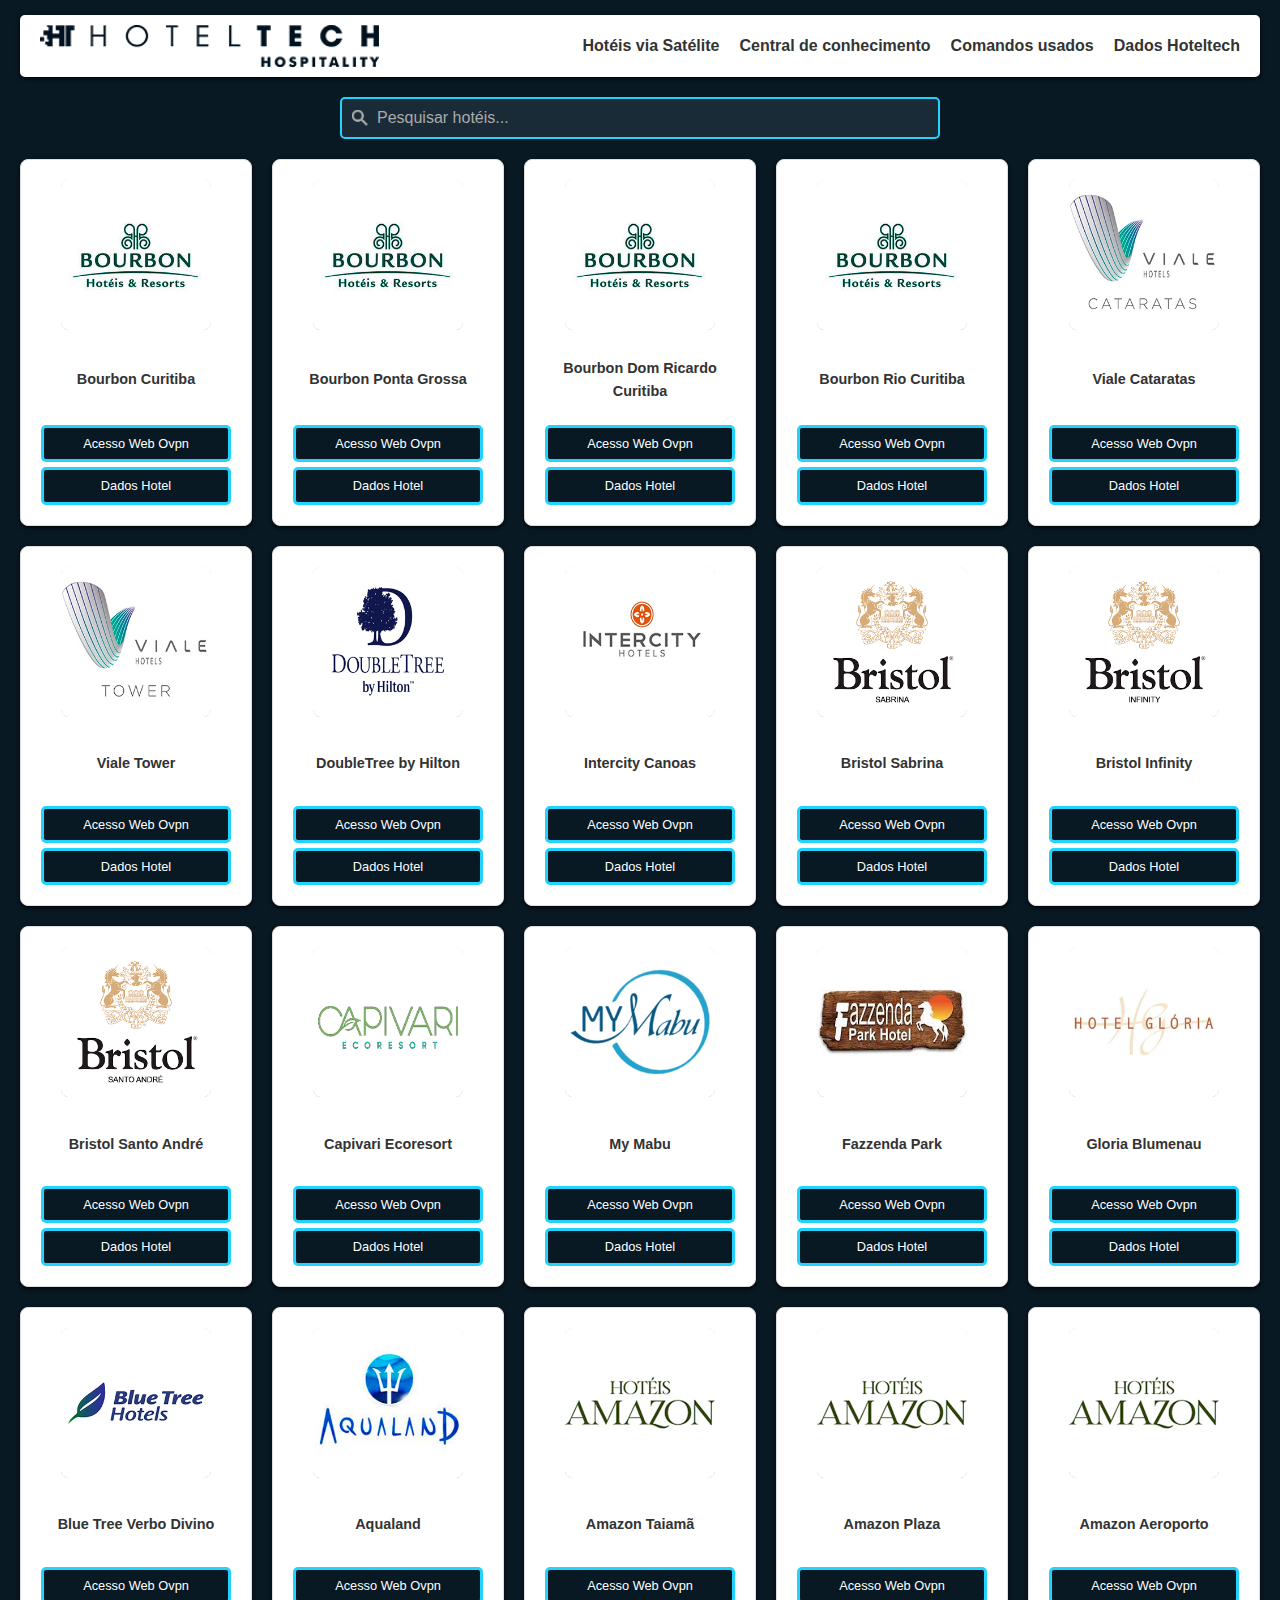
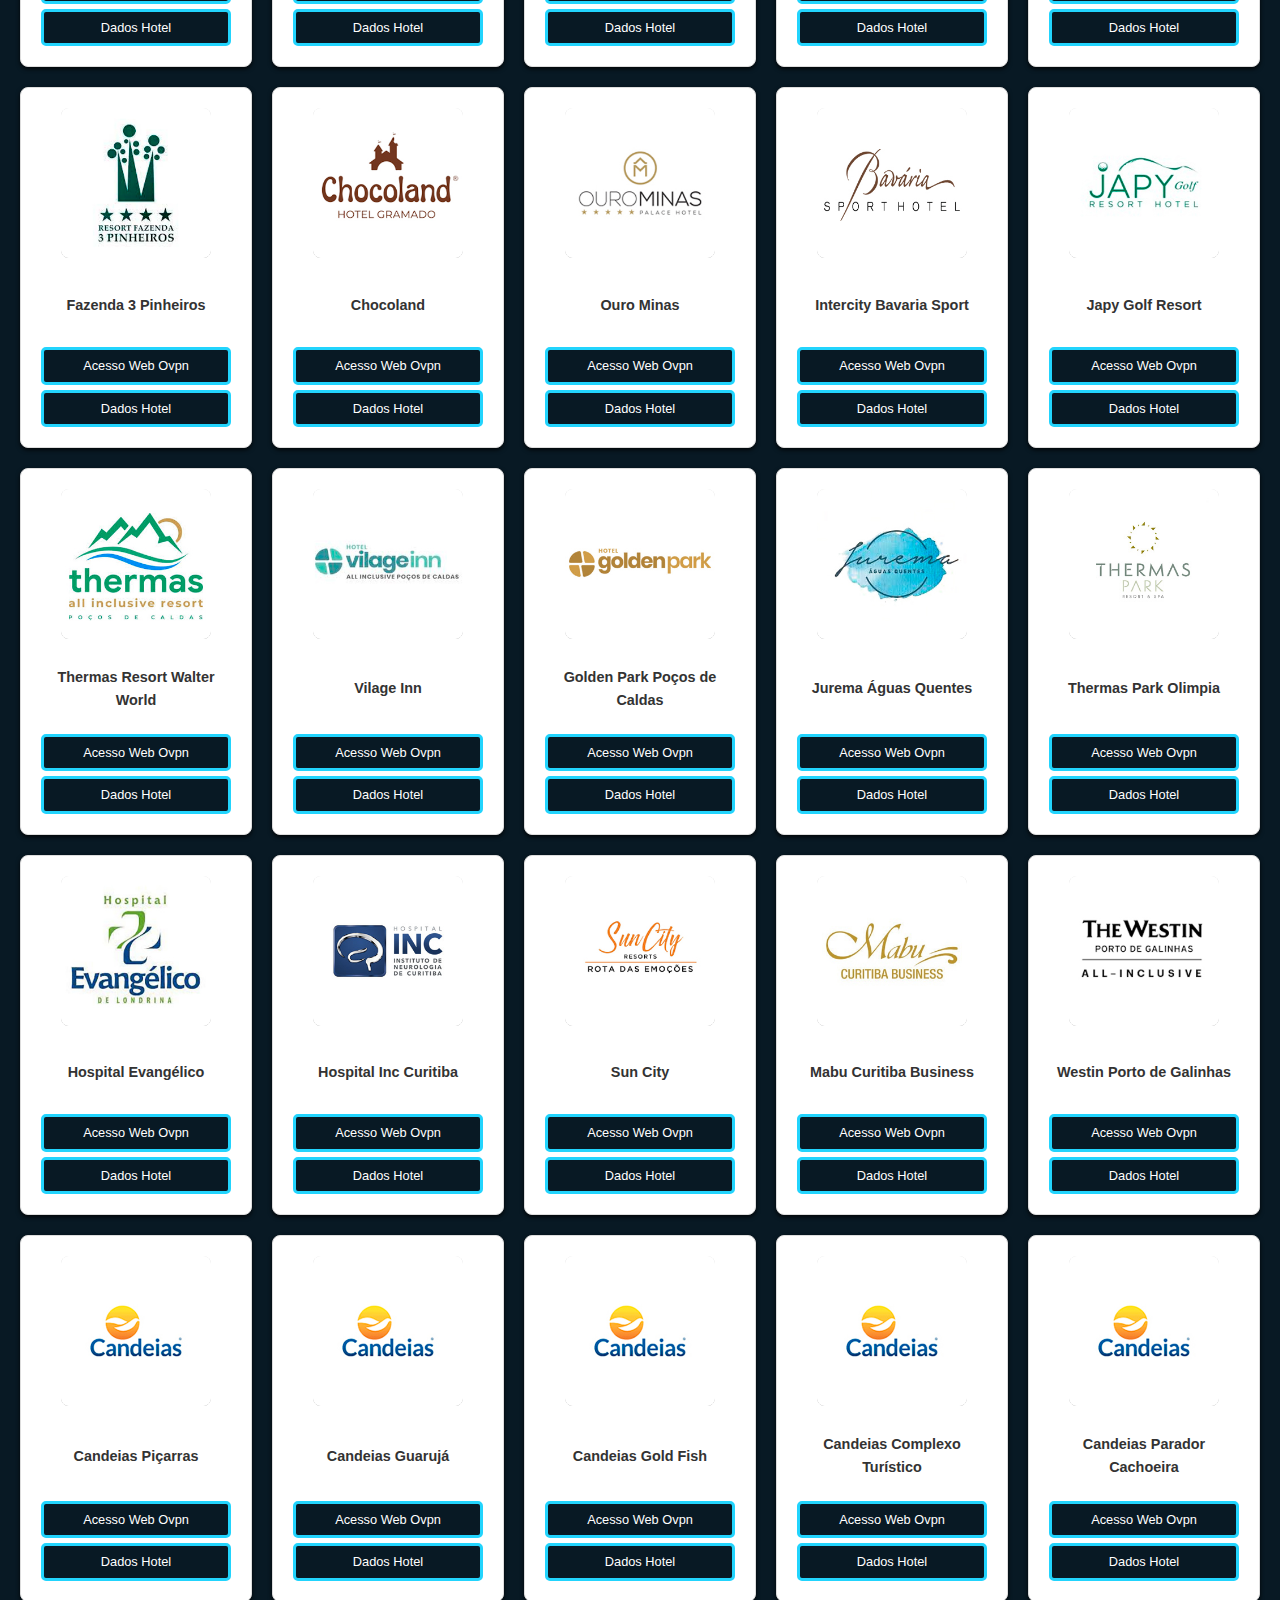
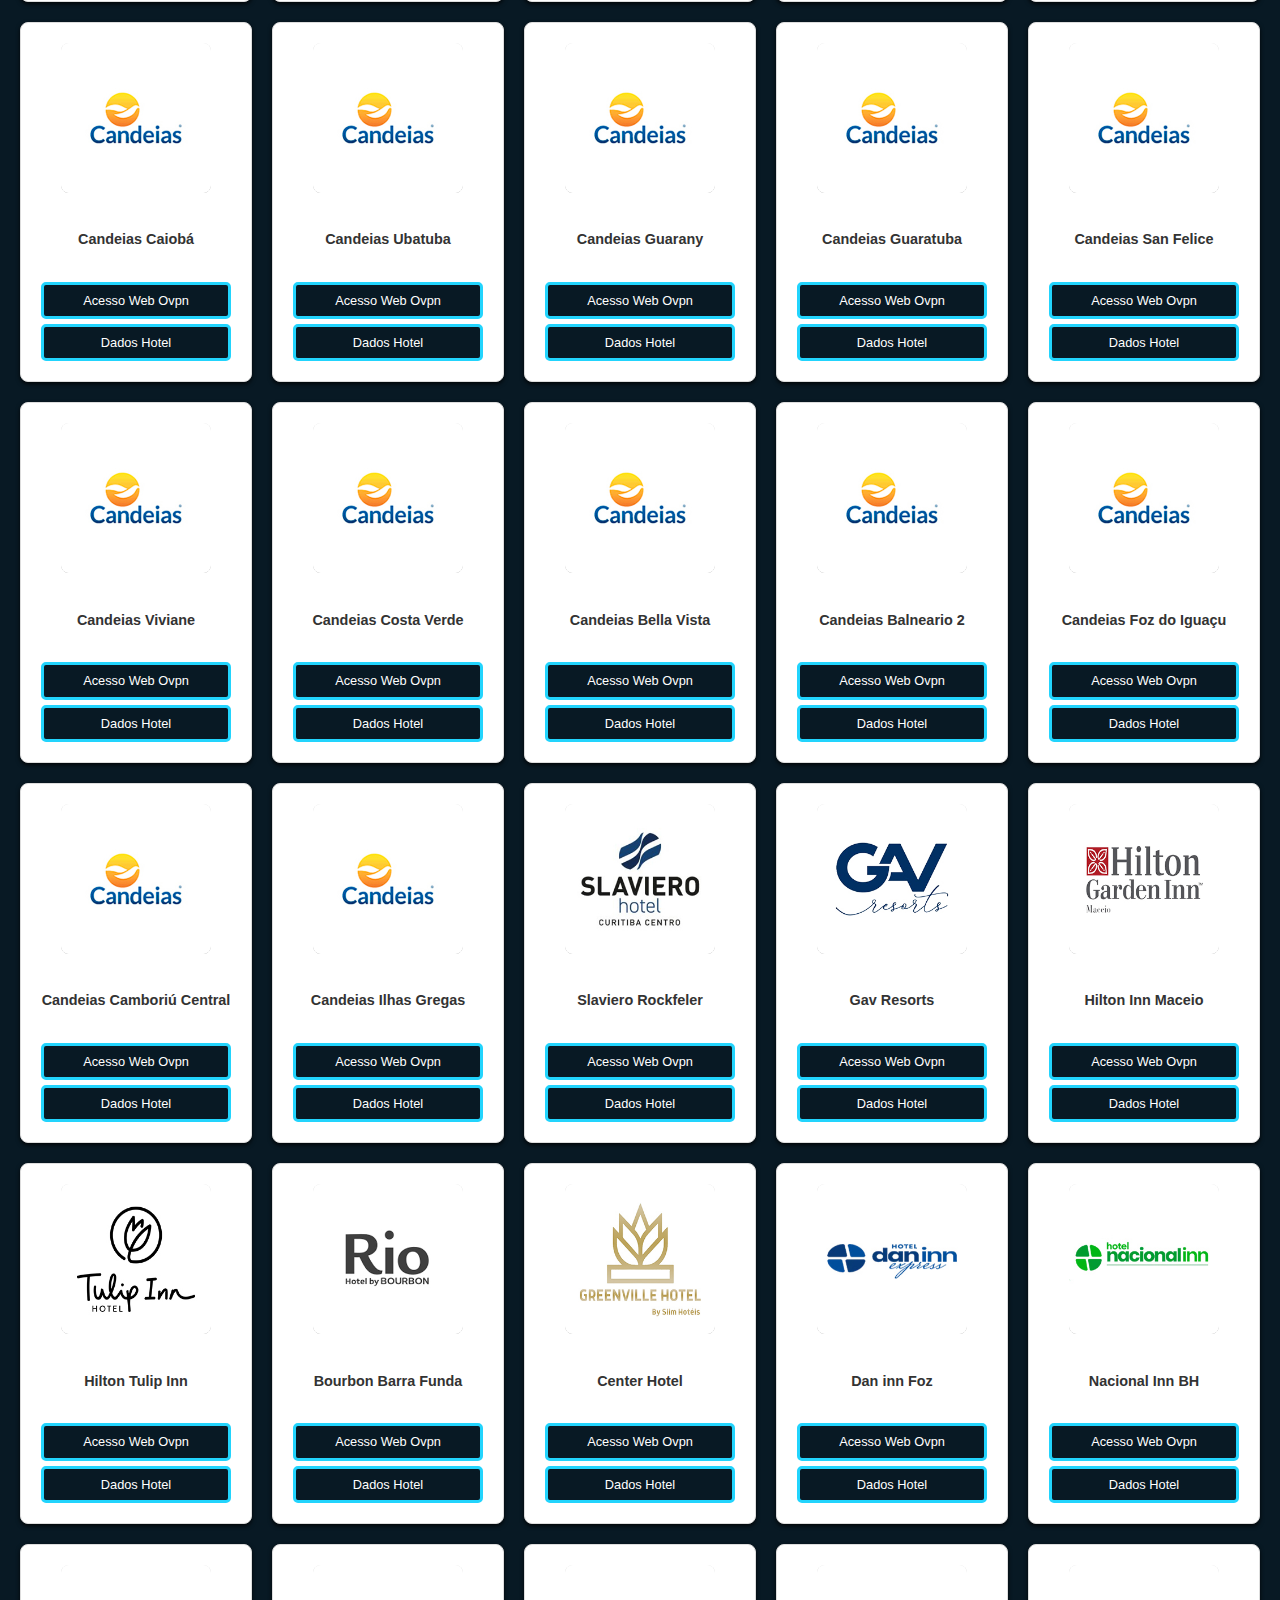
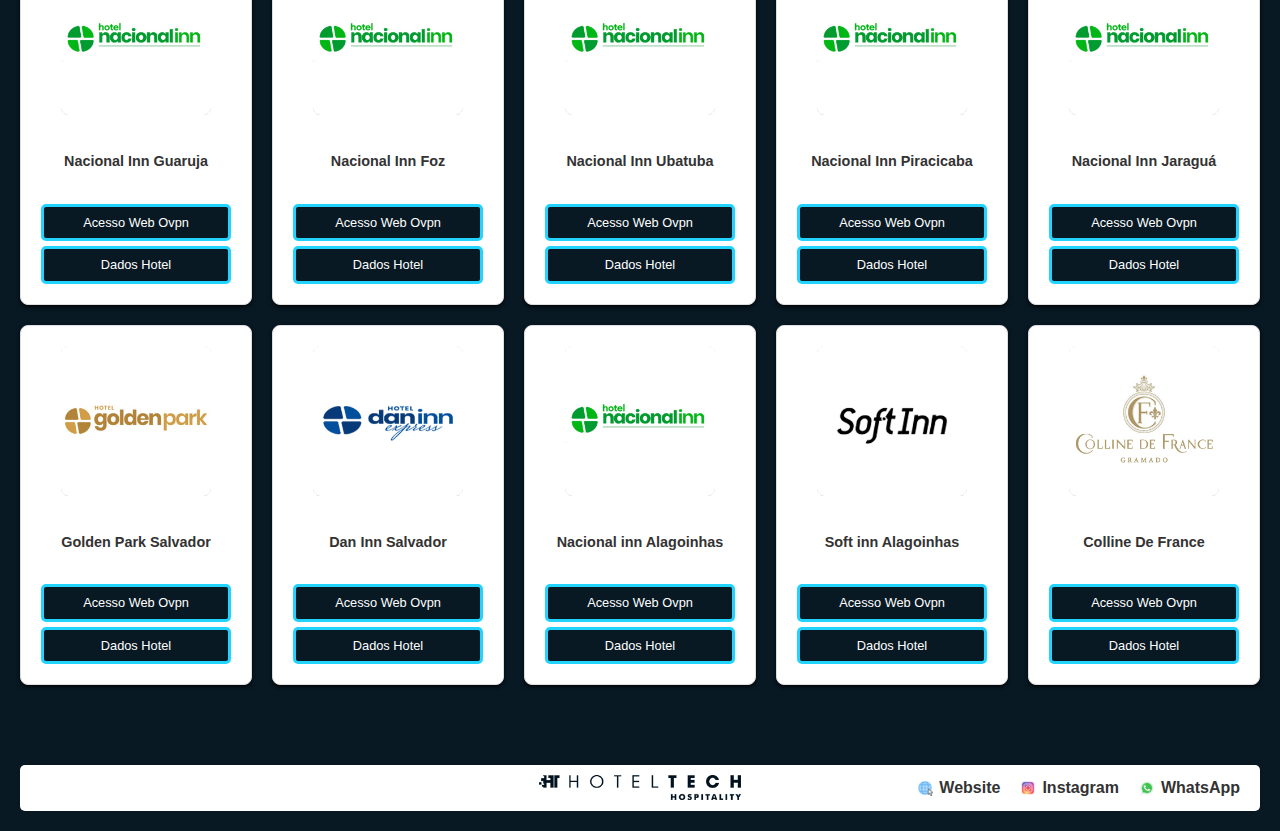
==== commit 259b272f: "attMS100420252251" ====
--- a/index.html
+++ b/index.html
@@ -117,7 +117,7 @@
             </div>
 
              <div class="hotel-block" data-hotel-id="bristol-santo-andre">
-                <div class="hotel-logo"> <img src="assets/logo-hotel/Bristol-Santo-Andre_logo.jpg" alt="Bristol Santo André"> </div>
+                <div class="hotel-logo"> <img src="assets/logo-hotel/Bristol-Santo-André_logo.jpg" alt="Bristol Santo André"> </div>
                 <h2 class="hotel-name">Bristol Santo André</h2>
                 <div class="hotel-buttons">
                     <a href="#" class="button acesso-ovpn">Acesso Web Ovpn</a>
--- a/styles.css
+++ b/styles.css
@@ -50,7 +50,7 @@
     box-shadow: 0 2px 5px var(--color-shadow);
     display: flex;
     align-items: center;
-    justify-content: flex-start; /* Logo à esquerda */
+    justify-content: space-between;; /* Logo à esquerda */
     margin: 15px 20px 20px 20px; /* Margens externas */
     padding: 10px 20px; /* Espaçamento interno */
     border-radius: 5px; /* Cantos arredondados */
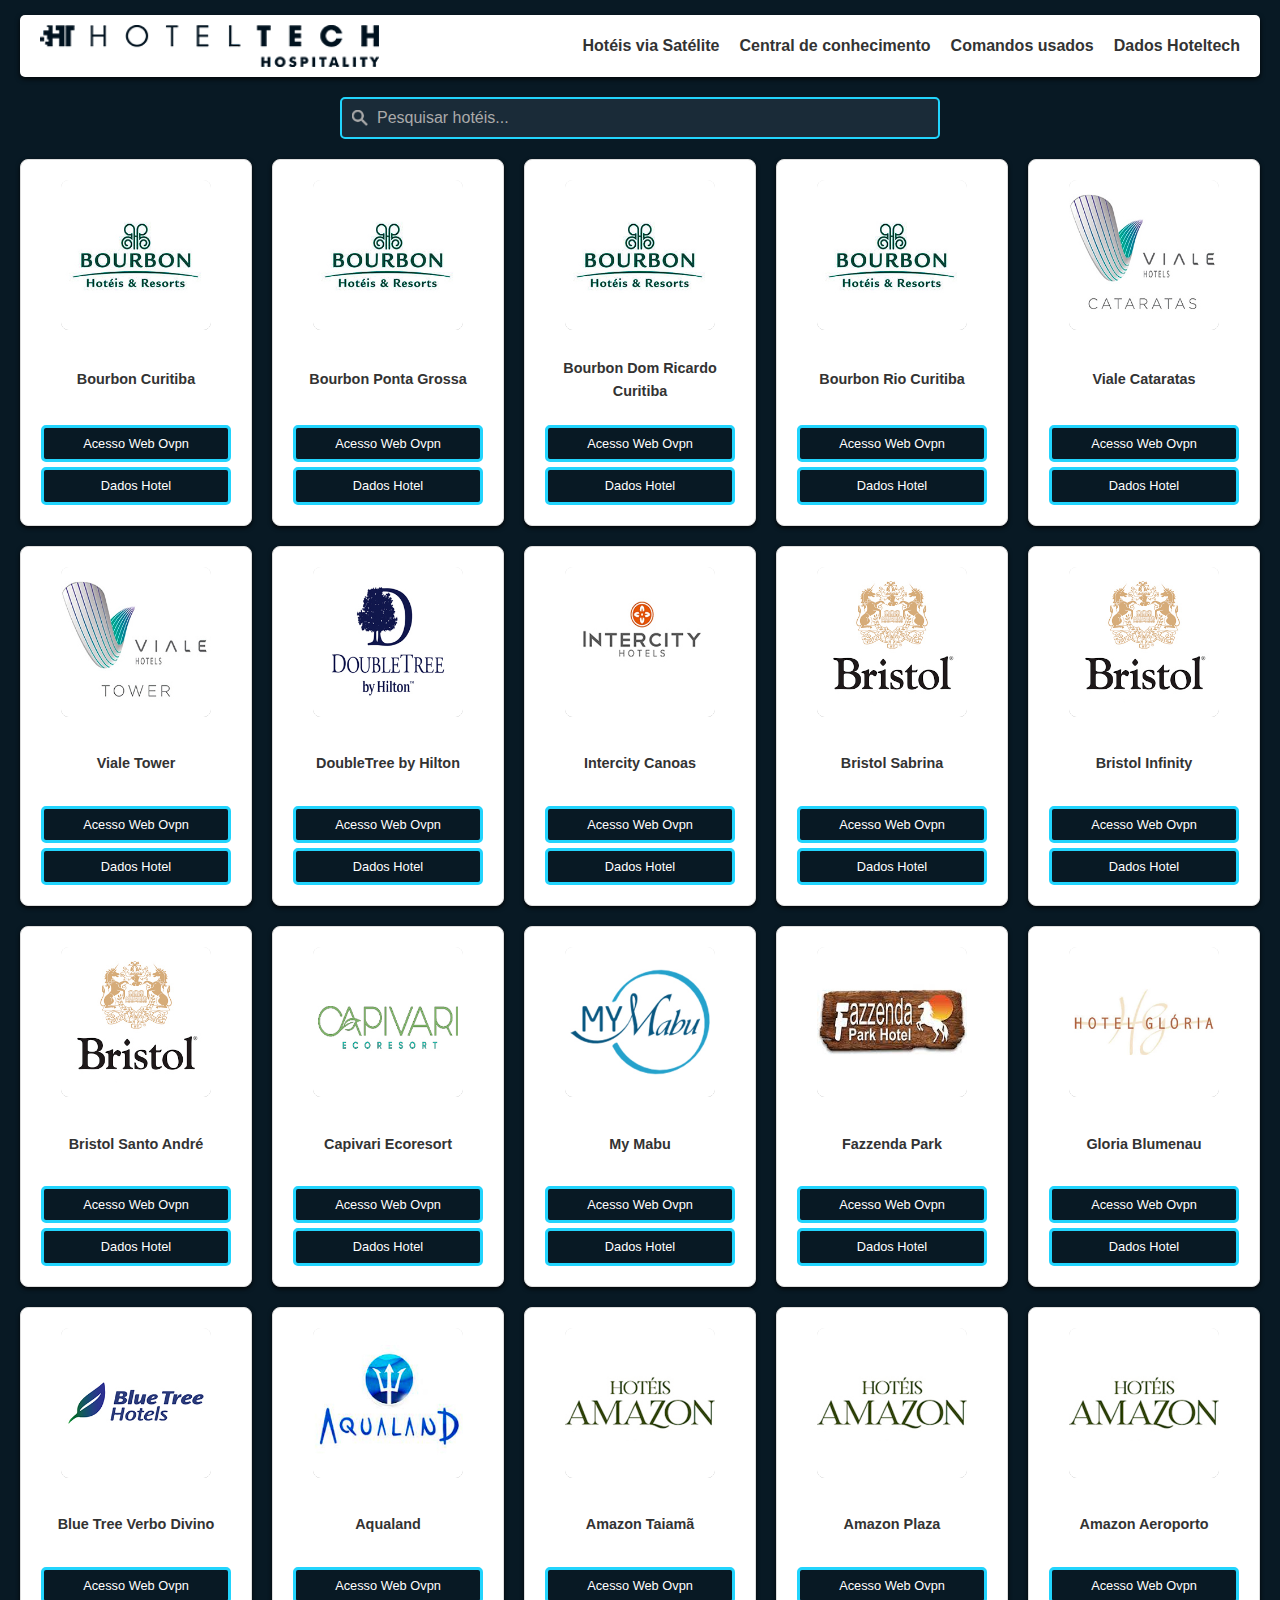
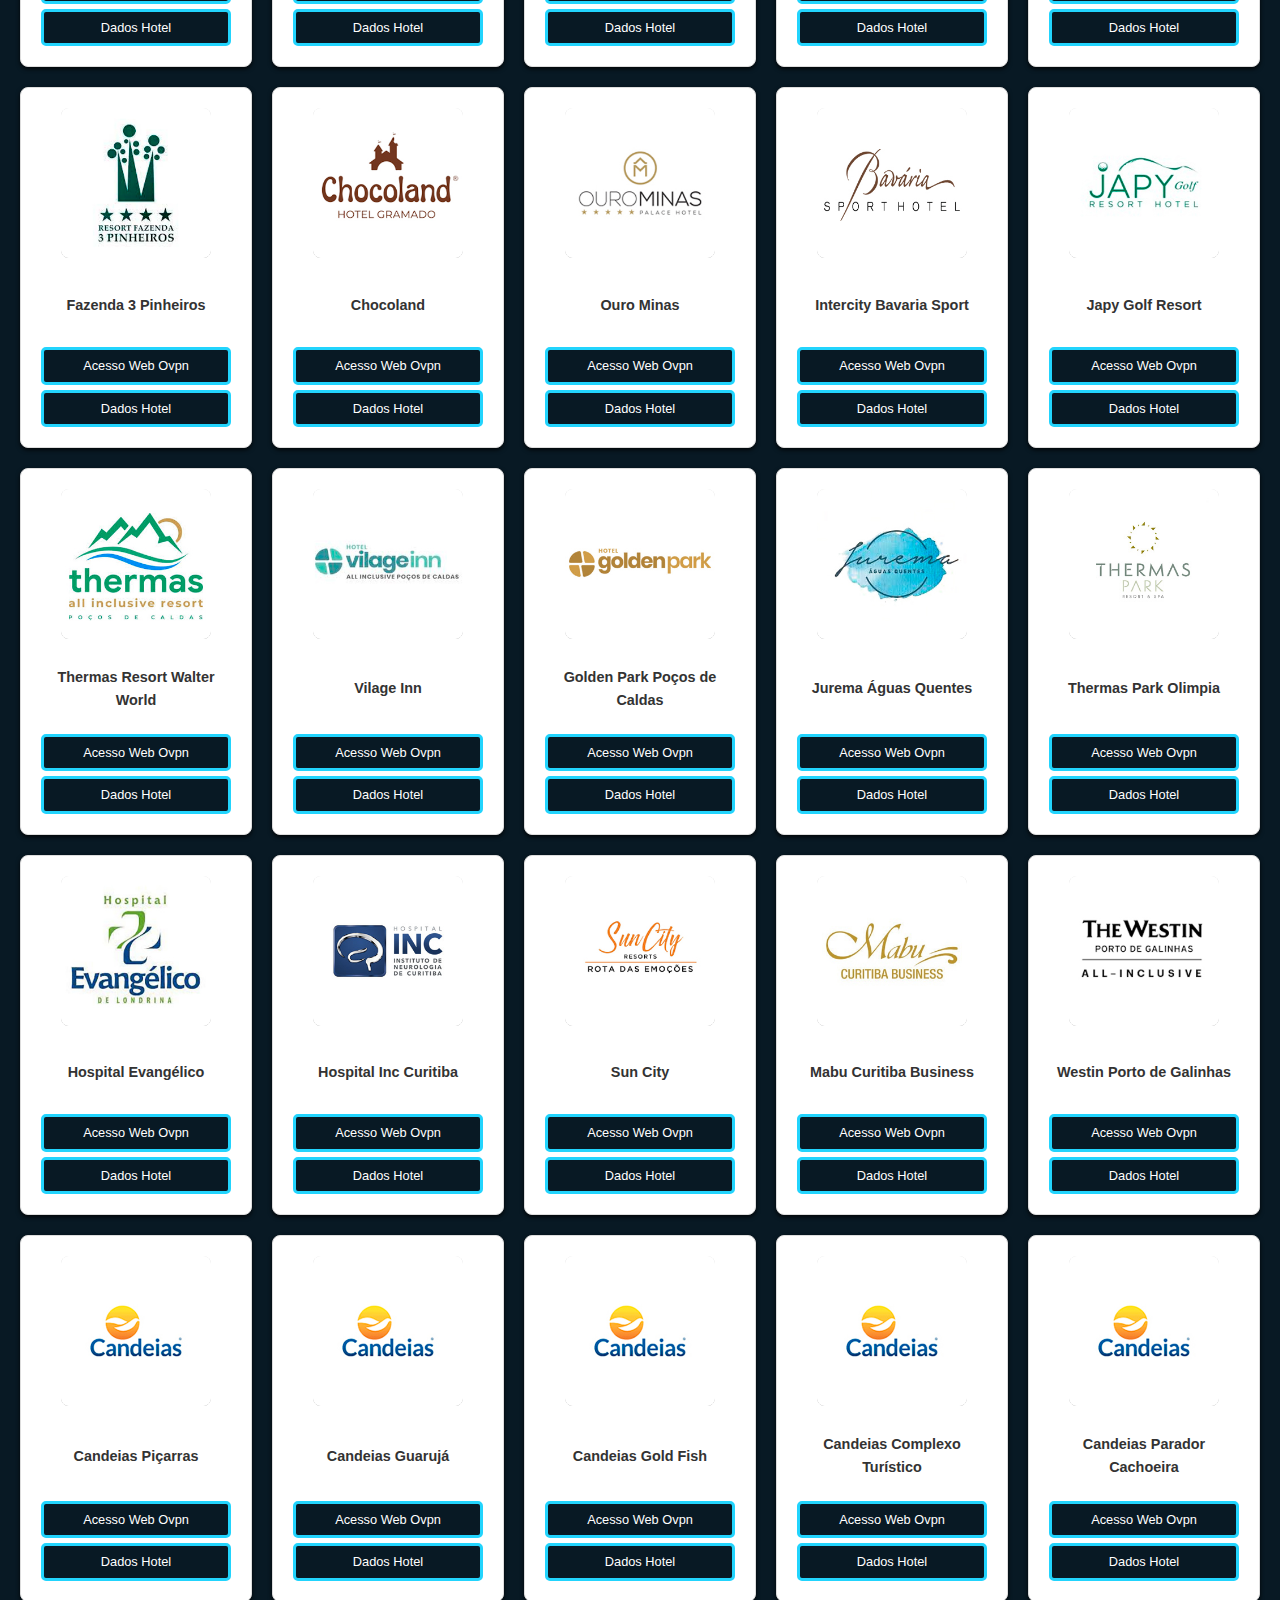
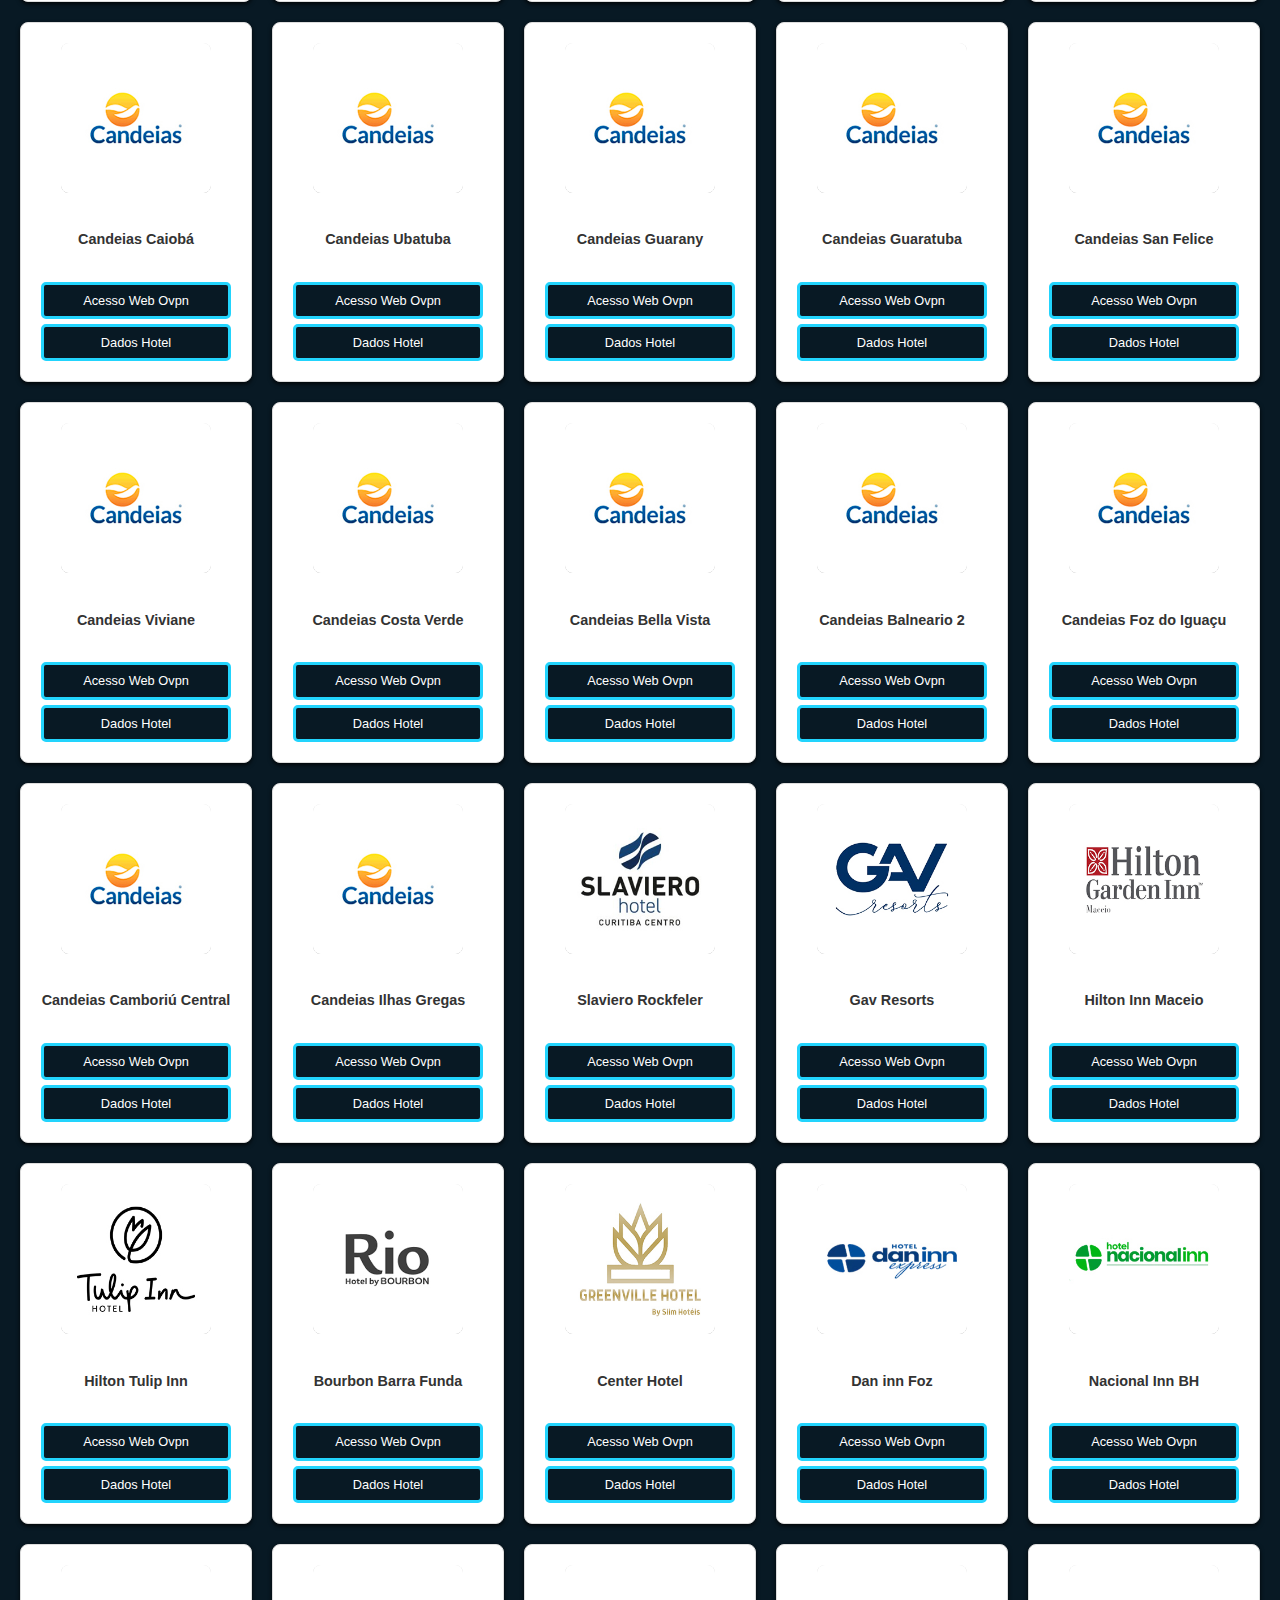
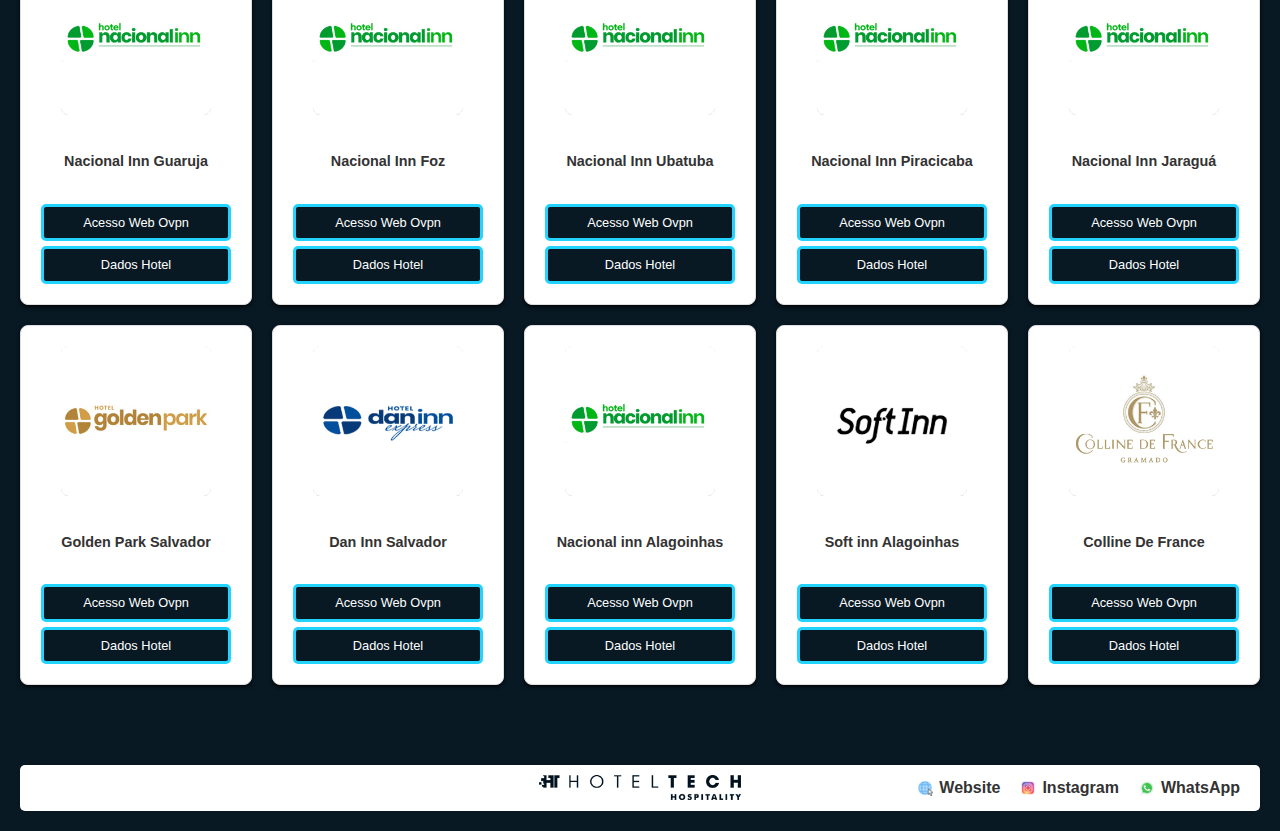
==== commit 9d484cca: "attMS100420252300" ====
--- a/index.html
+++ b/index.html
@@ -99,7 +99,7 @@
             </div>
 
              <div class="hotel-block" data-hotel-id="bristol-sabrina">
-                <div class="hotel-logo"> <img src="assets/logo-hotel/Bristol-Sabrina_logo.jpg" alt="Bristol Sabrina"> </div>
+                <div class="hotel-logo"> <img src="assets/logo-hotel/Bristol_logo.jpg" alt="Bristol Sabrina"> </div>
                 <h2 class="hotel-name">Bristol Sabrina</h2>
                 <div class="hotel-buttons">
                     <a href="#" class="button acesso-ovpn">Acesso Web Ovpn</a>
@@ -108,7 +108,7 @@
             </div>
 
              <div class="hotel-block" data-hotel-id="bristol-infinity">
-                <div class="hotel-logo"> <img src="assets/logo-hotel/Bristol-Infinity_logo.jpg" alt="Bristol Infinity"> </div>
+                <div class="hotel-logo"> <img src="assets/logo-hotel/Bristol_logo.jpg" alt="Bristol Infinity"> </div>
                 <h2 class="hotel-name">Bristol Infinity</h2>
                 <div class="hotel-buttons">
                     <a href="#" class="button acesso-ovpn">Acesso Web Ovpn</a>
@@ -117,7 +117,7 @@
             </div>
 
              <div class="hotel-block" data-hotel-id="bristol-santo-andre">
-                <div class="hotel-logo"> <img src="assets/logo-hotel/Bristol-Santo-André_logo.jpg" alt="Bristol Santo André"> </div>
+                <div class="hotel-logo"> <img src="assets/logo-hotel/Bristol_logo.jpg" alt="Bristol Santo André"> </div>
                 <h2 class="hotel-name">Bristol Santo André</h2>
                 <div class="hotel-buttons">
                     <a href="#" class="button acesso-ovpn">Acesso Web Ovpn</a>
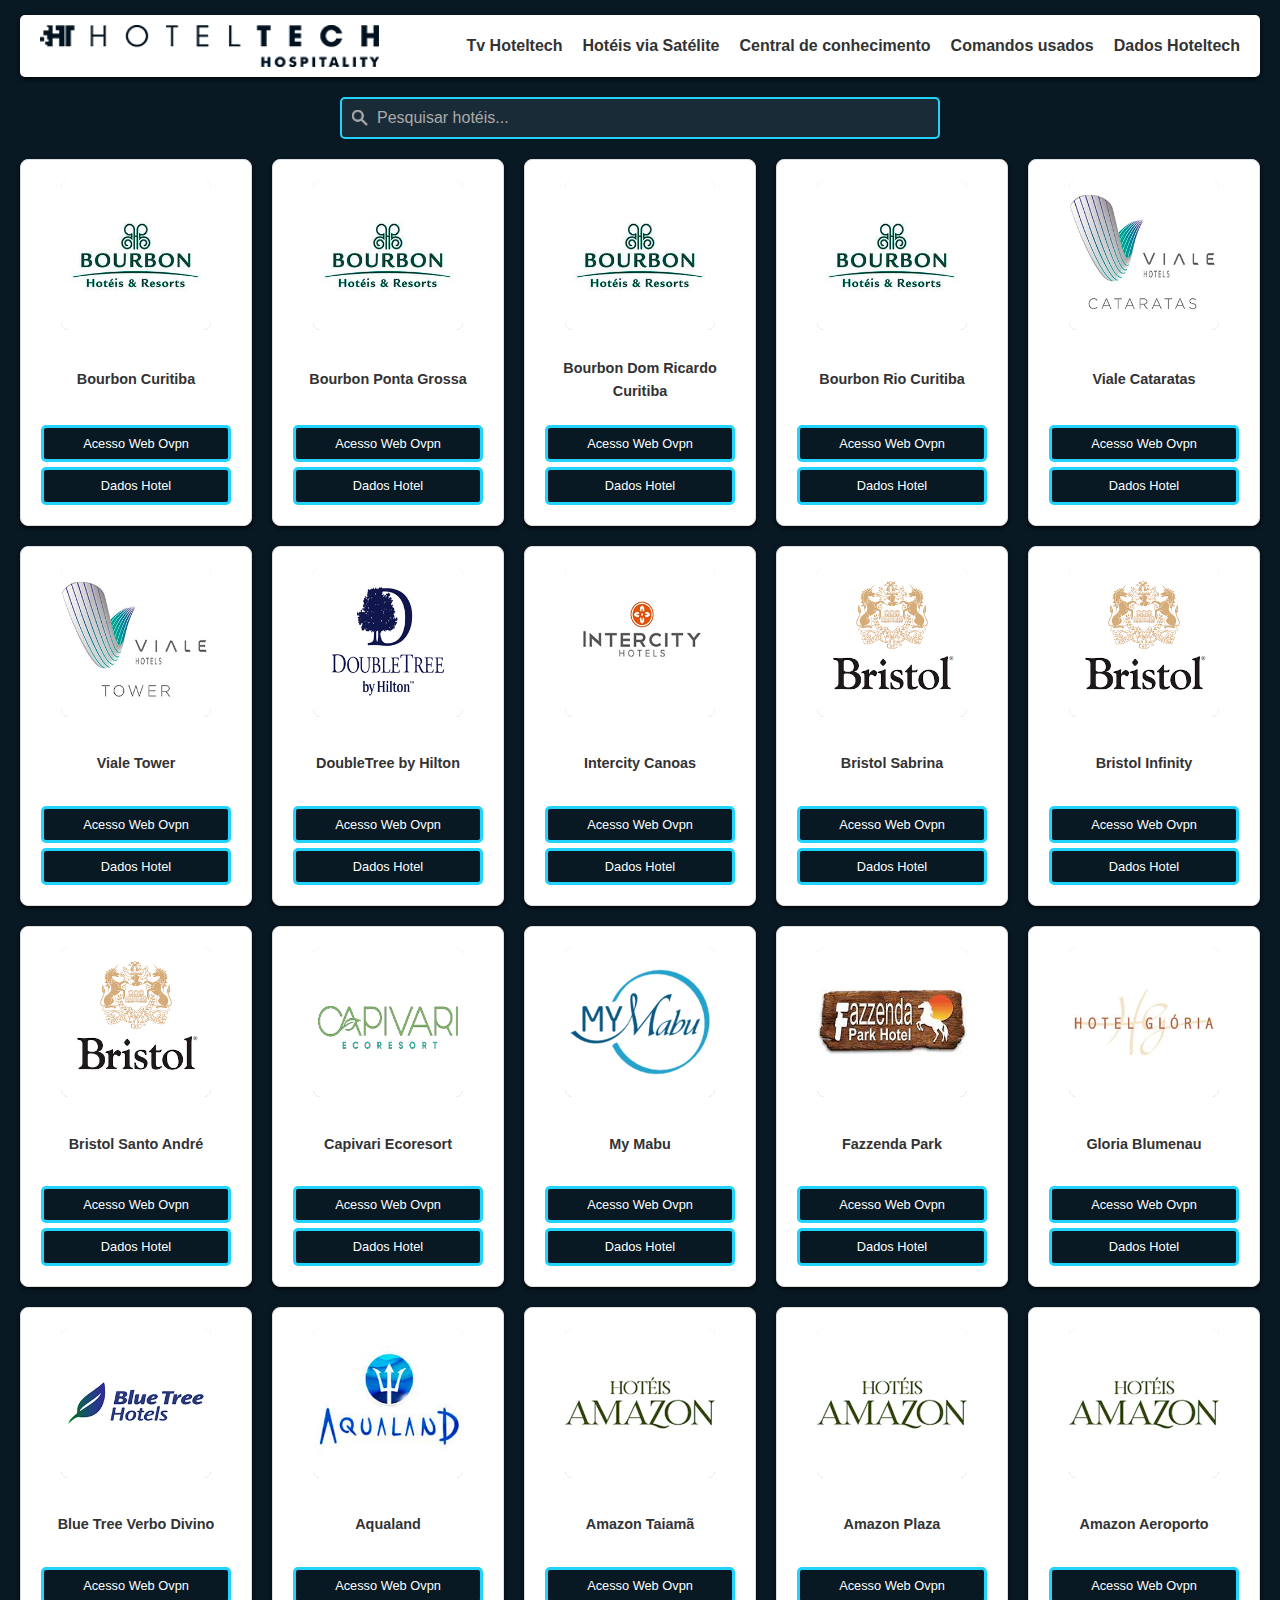
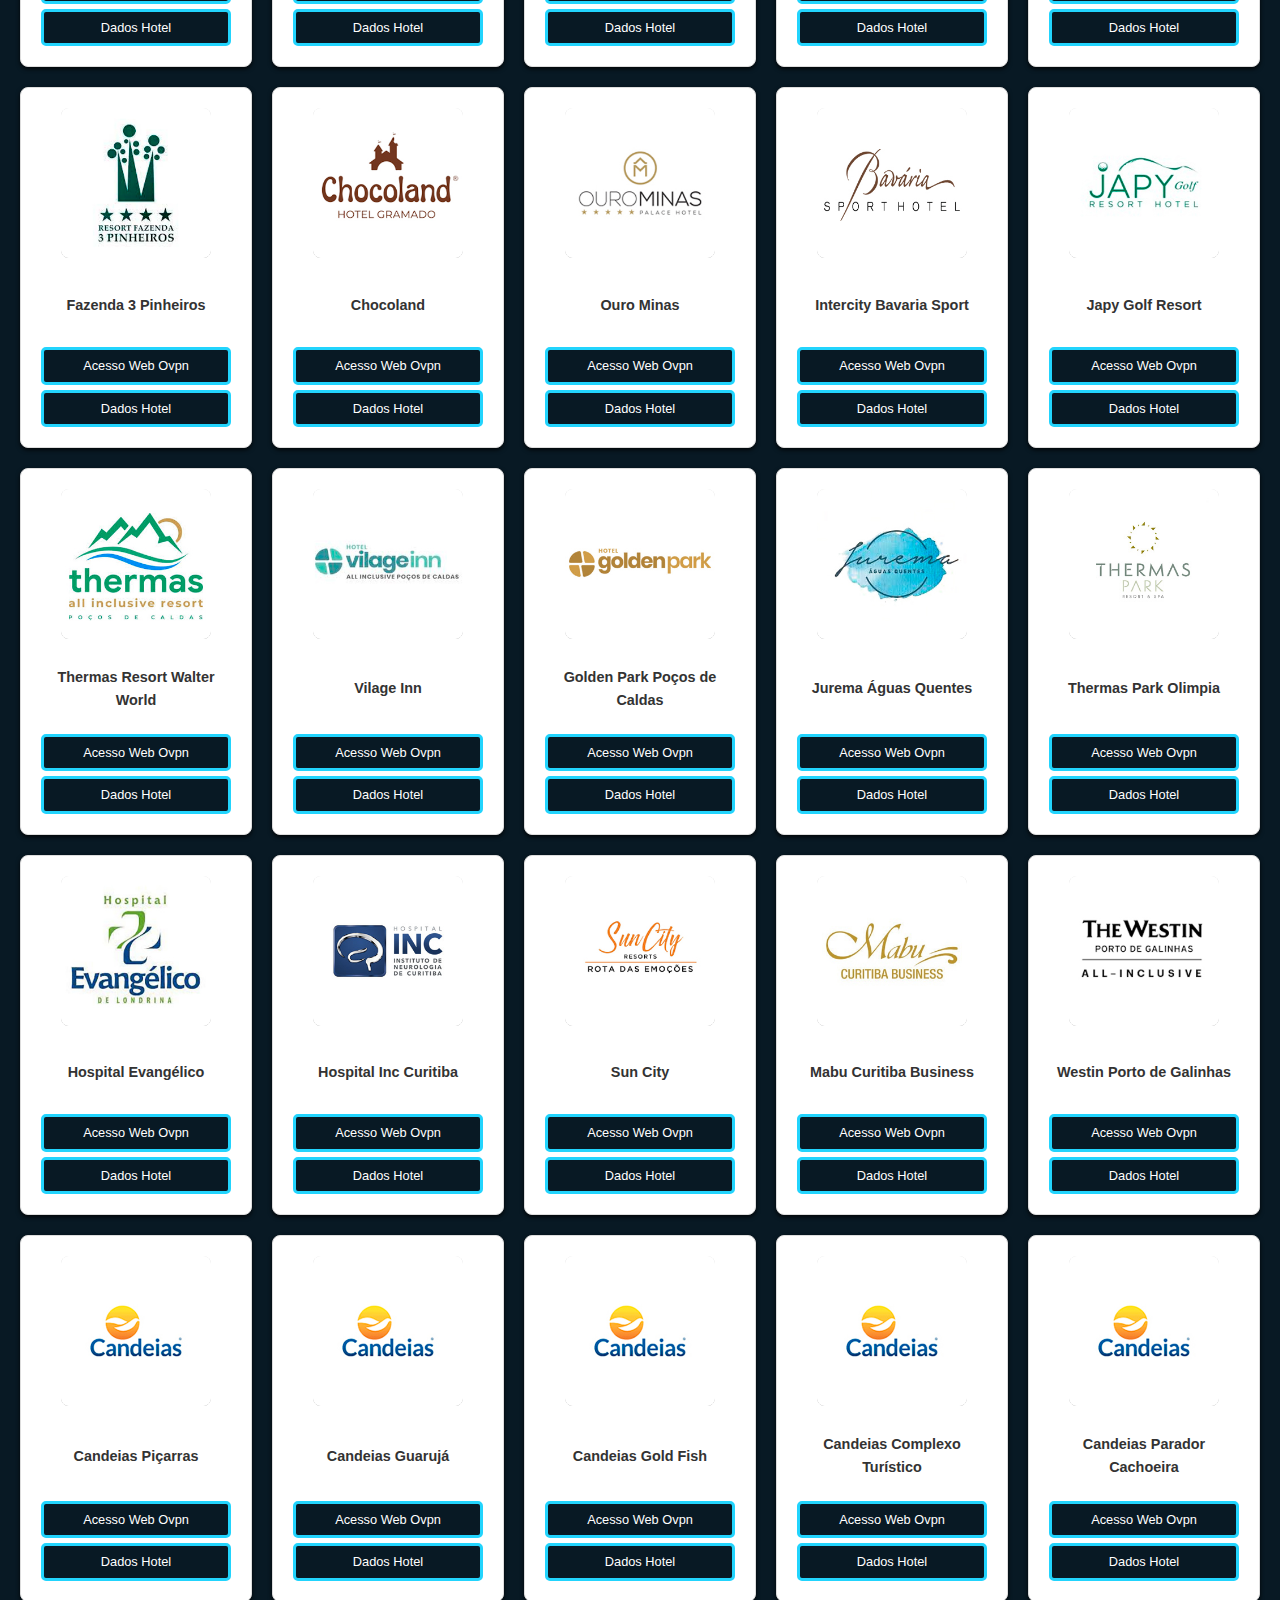
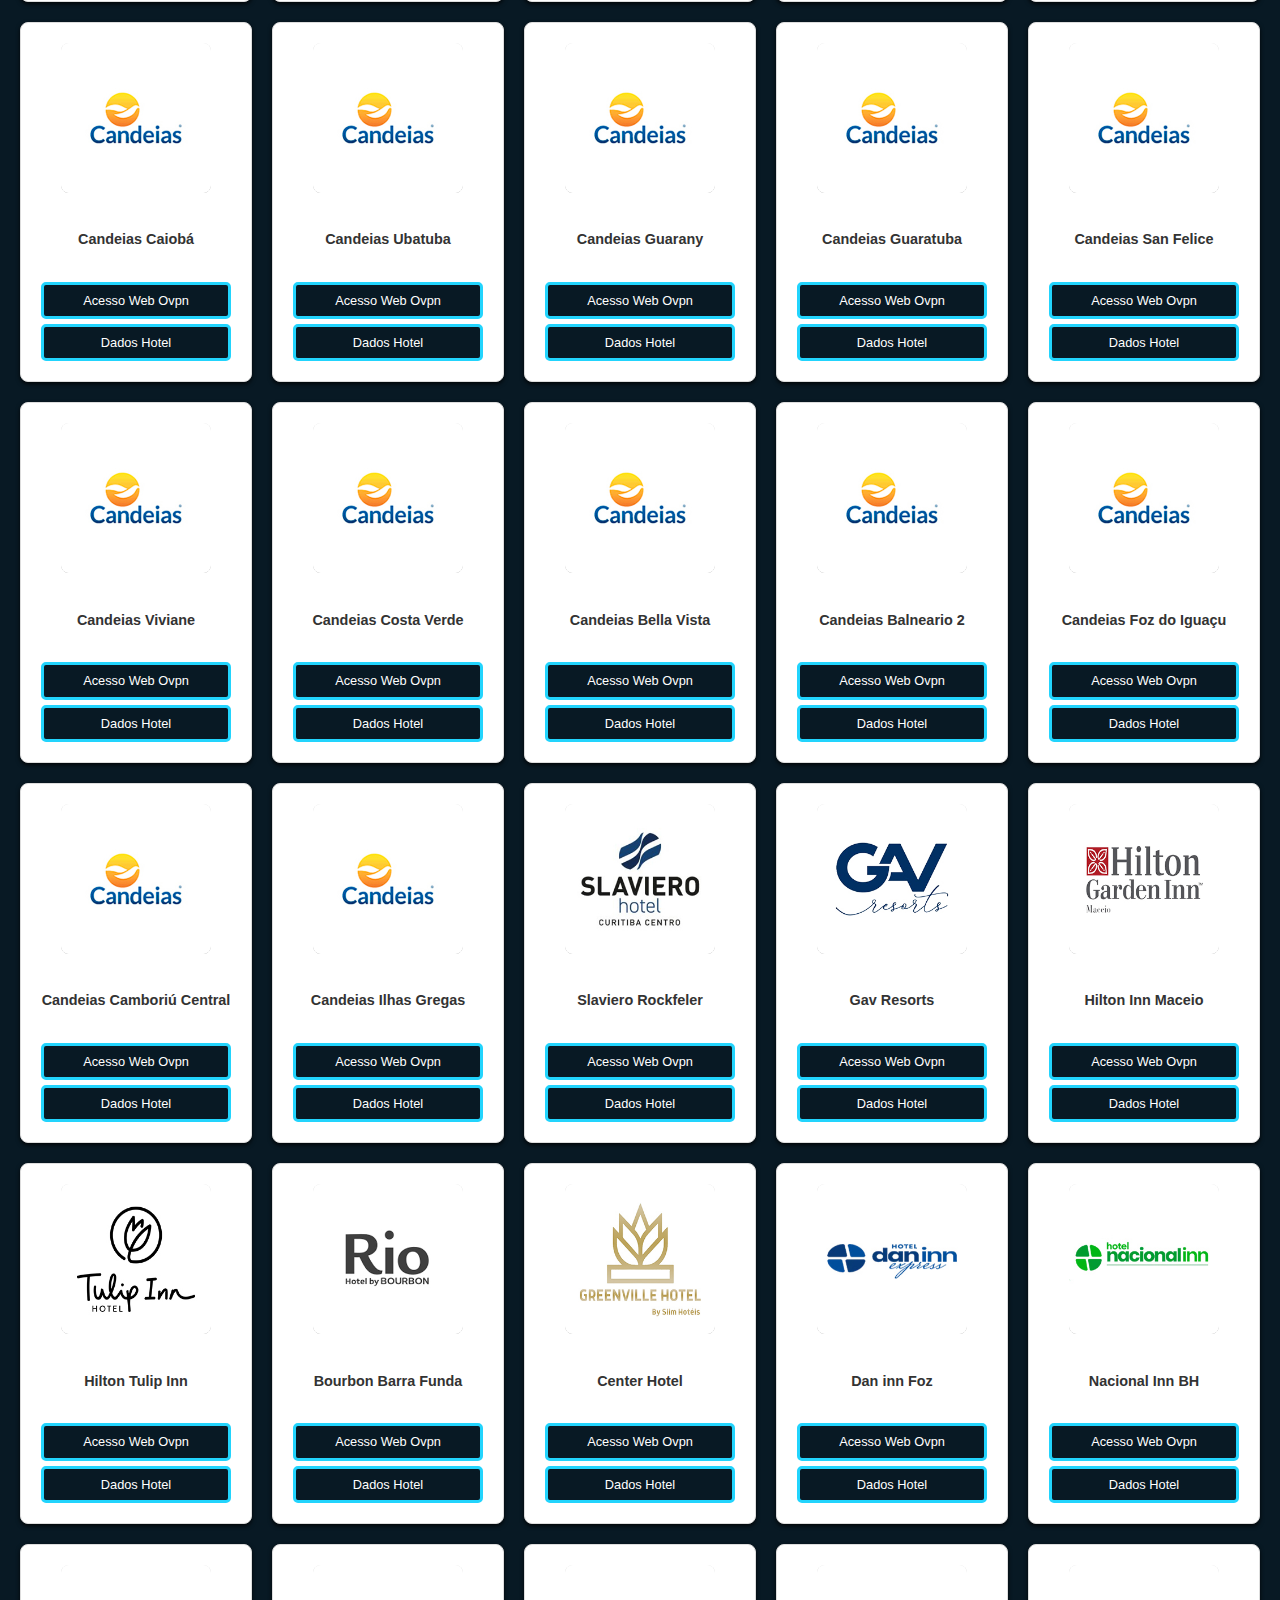
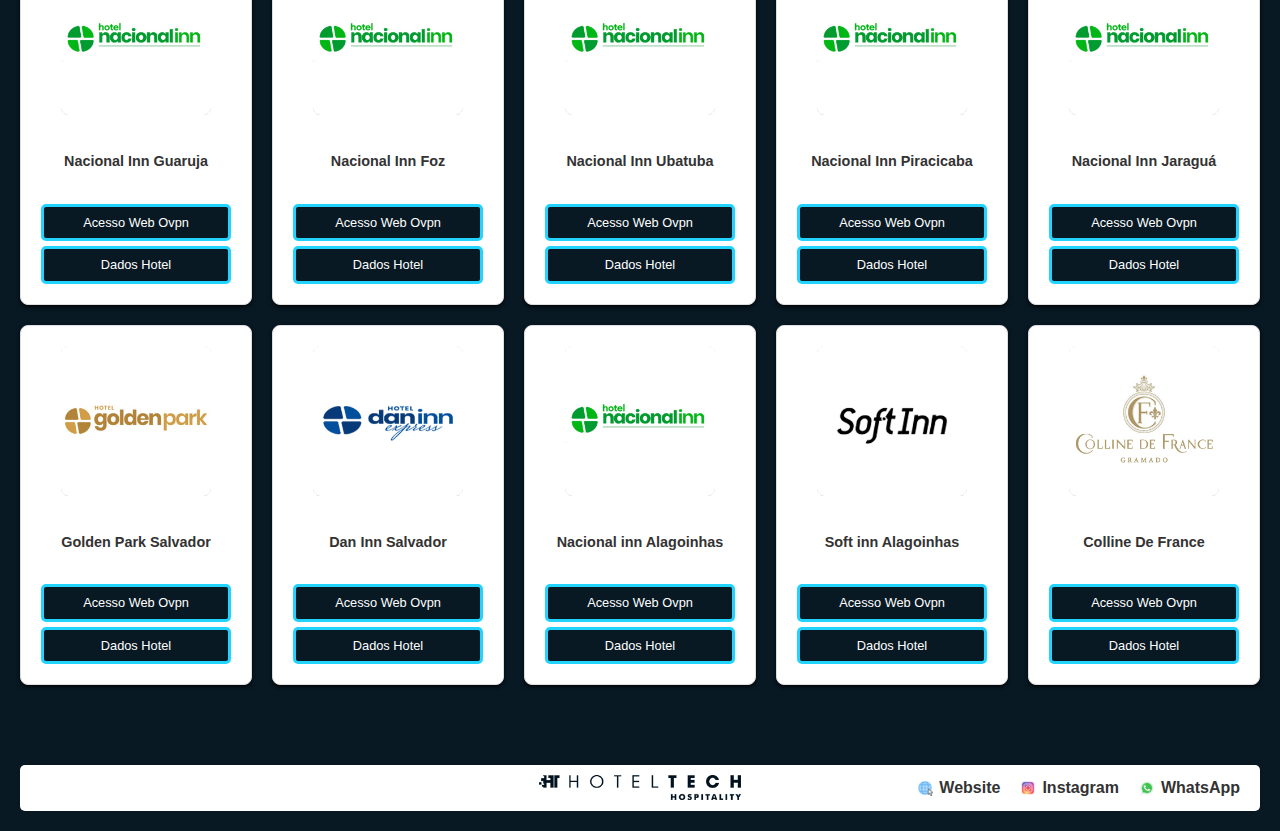
==== commit 47395ff5: "attMS110420252030" ====
--- a/index.html
+++ b/index.html
@@ -13,6 +13,7 @@
     <header class="page-header">
         <img src="assets/arquivos-png/hoteltech-azul.png" alt="Logo Principal" class="header-logo">
         <nav class="header-nav">
+            <a href="player.html" class="nav-link">Tv Hoteltech</a>
             <a href="satelite.html" class="nav-link">Hotéis via Satélite</a>
             <a href="#" class="nav-link">Central de conhecimento</a>
             <a href="#" class="nav-link">Comandos usados</a>
--- a/styles.css
+++ b/styles.css
@@ -4,29 +4,17 @@
 
 :root {
     --color-primary: #081924;
-    /* Cor principal (azul escuro) */
     --color-secondary: #081924;
-    /* Cor secundária (atualmente igual primária) */
     --color-text-primary-on-light: #333;
-    /* Texto escuro para fundo claro (blocos E NAV LINKS) */
     --color-text-primary-on-dark: #f0f0f0;
-    /* Texto claro para fundo escuro (body) */
     --color-headings-on-dark: #ffffff;
-    /* Títulos em fundo escuro */
     --color-link: var(--color-border-button);
-    /* Cor padrão para links */
     --color-bg-block: #fff;
-    /* Fundo branco dos blocos (E RODAPÉ PRINCIPAL) */
     --color-border-block: #ddd;
-    /* Borda cinza claro dos blocos */
     --color-shadow: rgba(0, 0, 0, 0.8);
-    /* Sombra PADRÃO para blocos - Intensa */
     --color-shadow-image: rgba(0, 0, 0, 0.8);
-    /* Sombra para imagens - Intensa */
     --color-border-button: #22d4fd;
-    /* Azul claro borda/link (E HOVER NAV LINKS) */
     --color-hover-button: #1f4964;
-    /* Azul acinzentado hover (Botões principais) */
     --font-button: 0.8em;
     --font-family-button: sans-serif;
 }
@@ -45,47 +33,47 @@
 /* =========================== */
 
 .page-header {
-    background-color: var(--color-bg-block); /* Cor branca */
-    color: var(--color-text-primary-on-light); /* Texto escuro padrão */
+    background-color: var(--color-bg-block);
+    color: var(--color-text-primary-on-light);
     box-shadow: 0 2px 5px var(--color-shadow);
     display: flex;
     align-items: center;
-    justify-content: space-between;; /* Logo à esquerda */
-    margin: 15px 20px 20px 20px; /* Margens externas */
-    padding: 10px 20px; /* Espaçamento interno */
-    border-radius: 5px; /* Cantos arredondados */
-    flex-wrap: wrap; /* Permite que a navegação quebre linha se necessário */
+    justify-content: space-between;
+    margin: 15px 20px 20px 20px;
+    padding: 10px 20px;
+    border-radius: 5px;
+    flex-wrap: wrap;
 }
 
 .header-logo {
     height: 42px;
     width: auto;
-    flex-shrink: 0; /* Impede que o logo encolha */
+    flex-shrink: 0;
 }
 
 .header-nav {
-    margin-left: auto; /* Empurra a navegação para a direita */
-    display: flex;
-    align-items: center;
-    flex-wrap: wrap; /* Permite que links quebrem linha */
-    gap: 15px 20px; /* Espaçamento vertical (se quebrar) e horizontal */
+    margin-left: auto;
+    display: flex;
+    align-items: center;
+    flex-wrap: wrap;
+    gap: 15px 20px;
 }
 
 .nav-link {
-    color: var(--color-text-primary-on-light); /* Cor #333 */
-    font-weight: bold;                         /* Negrito */
-    text-decoration: none;                     /* Sem Sublinhado */
+    color: var(--color-text-primary-on-light);
+    font-weight: bold;
+    text-decoration: none;
     padding: 5px 0;
     transition: color 0.3s ease;
     white-space: nowrap;
 }
 
 .nav-link:hover {
-    color: var(--color-border-button); /* Cor #22d4fd */
+    color: var(--color-border-button);
 }
 
 /* ================================= */
-/* == ESTILOS PÁGINA PRINCIPAL (INDEX) == */
+/* == ESTILOS PÁGINA PRINCIPAL (INDEX/SATELITE) == */
 /* ================================= */
 
 .main-page-content {
@@ -99,7 +87,9 @@
     box-sizing: border-box;
 }
 
-#searchInput::placeholder { color: #aaa; }
+#searchInput::placeholder {
+    color: #aaa;
+}
 
 #searchInput {
     padding: 10px 10px 10px 35px;
@@ -140,148 +130,364 @@
 }
 
 .hotel-logo {
-    width: 150px; height: 150px; margin: 0 auto 15px;
-    overflow: hidden; border-radius: 8px; grid-row: 1;
-}
+    width: 150px;
+    height: 150px;
+    margin: 0 auto 15px;
+    overflow: hidden;
+    border-radius: 8px;
+    grid-row: 1;
+}
+
 .hotel-logo img {
-    width: 100%; height: 100%; object-fit: cover; display: block;
-    border-radius: inherit; box-shadow: 0 2px 5px var(--color-shadow-image);
-}
+    width: 100%;
+    height: 100%;
+    object-fit: cover;
+    display: block;
+    border-radius: inherit;
+    box-shadow: 0 2px 5px var(--color-shadow-image);
+}
+
 .hotel-name {
-    font-size: 0.9em; grid-row: 2; display: flex; align-items: center;
-    justify-content: center; min-height: 40px; padding-bottom: 10px; font-weight: bold;
-}
-.hotel-buttons { display: flex; flex-direction: column; gap: 5px; grid-row: 3; margin-top: auto; }
-
-/* <<< REGRA .button ATUALIZADA com Flexbox >>> */
+    font-size: 0.9em;
+    grid-row: 2;
+    display: flex;
+    align-items: center;
+    justify-content: center;
+    min-height: 40px;
+    padding-bottom: 10px;
+    font-weight: bold;
+}
+
+.hotel-buttons {
+    display: flex;
+    flex-direction: column;
+    gap: 5px;
+    grid-row: 3;
+    margin-top: auto;
+}
+
+/* <<< REGRA .button Base >>> */
 .button {
-    background-color: var(--color-primary); color: #fff; border: 3px solid var(--color-border-button);
-    padding: 8px 12px; border-radius: 5px; cursor: pointer; font-size: var(--font-button);
-    font-family: var(--font-family-button); text-decoration: none;
+    background-color: var(--color-primary);
+    color: #fff;
+    border: 3px solid var(--color-border-button);
+    padding: 8px 12px;
+    border-radius: 5px;
+    cursor: pointer;
+    font-size: var(--font-button);
+    font-family: var(--font-family-button);
+    text-decoration: none;
     transition: background-color 0.3s ease, border-color 0.3s ease;
-    text-align: center; line-height: 1.2; box-sizing: border-box;
-
-    /* Adicionado Flexbox para alinhar ícone e texto */
+    text-align: center;
+    line-height: 1.2;
+    box-sizing: border-box;
     display: inline-flex;
     align-items: center;
     justify-content: center;
-    gap: 6px; /* Espaço entre ícone e texto */
-}
-
-/* <<< NOVA REGRA: Ícones dentro dos botões >>> */
+    gap: 6px;
+}
+
 .button-icon {
-    height: 1em;  /* Altura relativa ao font-size do botão */
+    height: 1em;
     width: auto;
 }
 
-.button:hover { background-color: var(--color-hover-button); }
-.acesso-ovpn { }
-.dados-hotel { background-color: var(--color-secondary); }
-.dados-hotel:hover { background-color: var(--color-hover-button); }
+.button:hover {
+    background-color: var(--color-hover-button);
+}
+
+.acesso-ovpn {}
+
+.dados-hotel {
+    background-color: var(--color-secondary);
+}
+
+.dados-hotel:hover {
+    background-color: var(--color-hover-button);
+}
 
 /* ======================================= */
 /* == ESTILOS PÁGINA DE DETALHES (HOTEL) == */
 /* ======================================= */
 
-.hotel-detail-section { display: none; }
-
 .detalhes-container {
-    max-width: 900px; margin: 20px auto; padding: 20px 30px 30px 30px;
-    background-color: var(--color-bg-block); color: var(--color-text-primary-on-light);
-    border-radius: 8px; box-shadow: 0 2px 10px var(--color-shadow);
+    max-width: 900px;
+    margin: 20px auto;
+    padding: 20px 30px 30px 30px;
+    background-color: var(--color-bg-block);
+    color: var(--color-text-primary-on-light);
+    border-radius: 8px;
+    box-shadow: 0 2px 10px var(--color-shadow);
 }
 
 .detalhes-header {
-    border-bottom: 1px solid #eee; padding-bottom: 15px; margin-bottom: 25px;
-    display: flex; flex-wrap: wrap; justify-content: space-between;
-    align-items: center; gap: 10px;
-}
-.detalhes-header h1 { margin: 0; color: var(--color-primary); font-size: 1.8em; }
-.detalhes-header .header-buttons { display: flex; gap: 10px; }
-
-/* <<< ATUALIZADO: Botões no header de detalhes >>> */
-.detalhes-header .button {
-    min-width: auto;    /* Largura automática */
-    padding: 8px 15px;  /* Padding ajustado */
-    border-width: 3px;
-}
-.backup-button { }
-.voltar-button { white-space: nowrap; }
-
-.detalhes-corpo-flex { display: flex; gap: 30px; margin-bottom: 30px; }
-.detalhes-coluna-esquerda { flex: 0 0 250px; }
-.detalhes-coluna-esquerda #hotel-imagens,
-.detalhes-coluna-esquerda .hotel-section-imagens { margin-bottom: 0; }
+    border-bottom: 1px solid #eee;
+    padding-bottom: 15px;
+    margin-bottom: 25px;
+    display: flex;
+    flex-wrap: wrap;
+    justify-content: space-between;
+    align-items: center;
+    gap: 10px;
+}
+
+.detalhes-header h1 {
+    margin: 0;
+    color: var(--color-primary);
+    font-size: 1.8em;
+}
+
+.detalhes-header .header-buttons {
+    display: flex;
+    gap: 10px;
+}
+
+/* --- Estilos Botões Ícone (Reutilizável) --- */
+.button.icon-button {
+    background-color: transparent;
+    border: 3px solid var(--color-primary);
+    padding: 13px;
+    border-radius: 50%;
+    gap: 0;
+    line-height: 0;
+    transition: border-color 0.3s ease;
+    color: inherit;
+    min-width: auto;
+}
+
+.button.icon-button:hover {
+    background-color: transparent;
+    border-color: var(--color-border-button);
+}
+
+.button.icon-button .button-icon {
+    height: 1.8em;
+    width: auto;
+}
+
+.button.icon-button span {
+    display: none;
+}
+
+/* --- Fim Estilos Botões Ícone --- */
+
+.detalhes-corpo-flex {
+    display: flex;
+    gap: 30px;
+    margin-bottom: 30px;
+}
+
+.detalhes-coluna-esquerda {
+    flex: 0 0 250px;
+}
+
+.detalhes-coluna-esquerda #hotel-imagens {
+    margin-bottom: 0;
+}
+
 .detalhes-coluna-esquerda img {
-    max-width: 100%; height: auto; border-radius: 5px; display: block;
-    border: 1px solid #eee; margin-bottom: 0; box-shadow: 0 2px 5px var(--color-shadow-image);
-}
-.detalhes-coluna-direita { flex: 1 1 auto; min-width: 0; }
-
-#hotel-descricao, .hotel-section-descricao { margin-bottom: 0.8em; line-height: 1.6; color: #555; }
-#hotel-descricao h3, .hotel-section-descricao h3 {
-    color: var(--color-primary); margin-top: 0; margin-bottom: 10px;
-    padding-bottom: 8px; border-bottom: 1px solid #eee; font-size: 1.2em;
-}
-#hotel-descricao p, .hotel-section-descricao p {
-    white-space: normal !important; overflow: visible !important; text-overflow: clip !important;
-    height: auto !important; max-height: none !important; -webkit-line-clamp: unset !important; display: block !important;
-}
-
-.contato-info { }
-.contato-item { margin-bottom: 2px; font-size: 0.95em; line-height: 1.2; color: #555; }
+    max-width: 100%;
+    height: auto;
+    border-radius: 5px;
+    display: block;
+    border: 1px solid #eee;
+    margin-bottom: 0;
+    box-shadow: 0 2px 5px var(--color-shadow-image);
+}
+
+.detalhes-coluna-direita {
+    flex: 1 1 auto;
+    min-width: 0;
+}
+
+.hotel-section-descricao {
+    margin-bottom: 0.8em;
+    line-height: 1.6;
+    color: #555;
+}
+
+.hotel-section-descricao h3 {
+    color: var(--color-primary);
+    margin-top: 0;
+    margin-bottom: 10px;
+    padding-bottom: 8px;
+    border-bottom: 1px solid #eee;
+    font-size: 1.2em;
+}
+
+.hotel-section-descricao p {
+    white-space: normal;
+    overflow: visible;
+    text-overflow: clip;
+    height: auto;
+    max-height: none;
+    -webkit-line-clamp: unset;
+    display: block;
+}
+
+.contato-info {}
+
+.contato-item {
+    margin-bottom: 2px;
+    font-size: 0.95em;
+    line-height: 1.2;
+    color: #555;
+}
+
 .contato-item strong {
     display: inline-block;
-    /* min-width: 80px; */ /* REMOVIDO */
     color: var(--color-text-primary-on-light);
-    margin-right: 5px; /* Espaço pequeno depois do rótulo */
-}
-.contato-info a, .contato-item a { color: var(--color-link); text-decoration: none; }
-.contato-info a:hover, .contato-item a:hover { text-decoration: underline; }
-
-.info-blocks-container-static { display: flex; flex-direction: column; gap: 25px; margin-top: 30px; }
+    margin-right: 5px;
+}
+
+.contato-info a,
+.contato-item a {
+    color: var(--color-link);
+    text-decoration: none;
+}
+
+.contato-info a:hover,
+.contato-item a:hover {
+    text-decoration: underline;
+}
+
+.info-blocks-container-static {
+    display: flex;
+    flex-direction: column;
+    gap: 25px;
+    margin-top: 30px;
+}
+
 .info-block-detalhes {
-    background-color: #fdfdfd; border: 1px solid var(--color-border-block); border-radius: 8px;
-    padding: 20px; box-shadow: 0 2px 4px var(--color-shadow); text-align: left;
-    box-sizing: border-box; width: 100%; color: var(--color-text-primary-on-light);
-}
+    background-color: #fdfdfd;
+    border: 1px solid var(--color-border-block);
+    border-radius: 8px;
+    padding: 20px;
+    box-shadow: 0 2px 4px var(--color-shadow);
+    text-align: left;
+    box-sizing: border-box;
+    width: 100%;
+    color: var(--color-text-primary-on-light);
+}
+
+/* --- Início: Estilos Bloco de Clima --- */
+#detalhe-clima {
+    background-color: #fff;
+    /* Fundo branco */
+    /* Herdando padding, border, shadow de .info-block-detalhes */
+}
+
+/* Container interno dos dados de texto do clima */
+#detalhe-clima .clima-dados-linha {
+    display: flex;
+    /* Coloca os <p> em linha */
+    flex-wrap: wrap;
+    /* Permite quebrar se não couber */
+    gap: 5px 15px;
+    /* Espaço vertical(5px) e horizontal(15px) entre itens */
+    margin-top: 5px;
+    /* Espaço acima dos dados */
+}
+
+/* Parágrafos dentro do container de dados do clima */
+#detalhe-clima .clima-dados-linha p {
+    margin: 0;
+    /* Remove margem padrão dos parágrafos */
+    line-height: 1.2;
+    /* Ajusta altura da linha */
+    white-space: nowrap;
+    /* Evita quebrar linha dentro de "Chuva (1h): XX mm" */
+}
+
+/* Ajuste no ícone do clima */
+#clima-icone {
+    width: 40px;
+    height: 40px;
+    /* Tamanho do ícone */
+    /* display é controlado pelo JS */
+}
+
+/* --- Fim: Estilos Bloco de Clima --- */
+
+/* Estilos modo mensagem RB/IRD */
+.info-block-opcional .campo-padrao {
+    display: block;
+}
+
+.info-block-opcional .mensagem-customizada {
+    display: none;
+    font-style: italic;
+}
+
+.info-block-opcional.modo-mensagem .campo-padrao {
+    display: none;
+}
+
+.info-block-opcional.modo-mensagem .mensagem-customizada {
+    display: block;
+}
+
+.info-block-opcional.modo-mensagem .info-block-header {
+    border-bottom: none;
+}
+
+.info-block-opcional.modo-mensagem .info-block-header h3 {
+    margin-bottom: 0;
+}
+
+.info-block-opcional.modo-mensagem .mikrotik-logo-detalhes {
+    display: none;
+}
+
 .info-block-header {
-    display: flex; align-items: center; justify-content: space-between;
-    margin-bottom: 15px; padding-bottom: 10px; border-bottom: 1px solid #eee;
-}
+    display: flex;
+    align-items: center;
+    justify-content: space-between;
+    margin-bottom: 15px;
+    padding-bottom: 10px;
+    border-bottom: 1px solid #eee;
+}
+
 .info-block-detalhes h3 {
-    color: var(--color-primary); margin: 0; border-bottom: none; padding-bottom: 0;
-    font-size: 1.2em; margin-right: 10px;
-}
-.info-block-header .button { /* Botões pequenos (Acesso Web) nos info blocks */
+    color: var(--color-primary);
+    margin: 0;
+    border-bottom: none;
+    padding-bottom: 0;
+    font-size: 1.2em;
+    margin-right: 10px;
+}
+
+.info-block-header .button {
     padding: 6px 12px;
     font-size: 0.8em;
     flex-shrink: 0;
-    /* Herda display:inline-flex, align-items, justify-content, gap da regra .button geral */
-}
-.info-block-detalhes p { margin-bottom: 1px; line-height: 1; font-size: 0.95em; word-wrap: break-word; }
-.info-block-detalhes p strong { display: inline-block; min-width: 100px; color: var(--color-text-primary-on-light); margin-right: 5px; }
-.mikrotik-logo-detalhes { display: block; margin: 20px auto 0 auto; max-width: 120px; height: auto; }
-
-
-/* Estilos para Rodapé da Seção de Detalhes (Separado) */
-.details-footer {
-    padding: 20px;
-    margin-top: 30px;
-    display: flex;
-    justify-content: center;
-    align-items: center;
-    max-width: 900px;
-    margin-left: auto;
-    margin-right: auto;
-}
-
-.footer-logo { /* Logo do rodapé da página de detalhes */
-    height: 40px;
-    width: auto;
-}
-/* FIM: Estilos para Rodapé Detalhes */
-
+}
+
+.info-block-detalhes p {
+    margin-bottom: 1px;
+    line-height: 1;
+    font-size: 0.95em;
+    word-wrap: break-word;
+}
+
+.info-block-detalhes p:not(.mensagem-customizada) {
+    margin-bottom: 5px;
+    line-height: 1.4;
+}
+
+.info-block-detalhes p strong {
+    display: inline-block;
+    min-width: 100px;
+    color: var(--color-text-primary-on-light);
+    margin-right: 5px;
+}
+
+.mikrotik-logo-detalhes {
+    display: block;
+    margin: 20px auto 0 auto;
+    max-width: 120px;
+    height: auto;
+}
 
 /* =========================== */
 /* == RODAPÉ PÁGINA PRINCIPAL == */
@@ -289,49 +495,49 @@
 
 .main-footer {
     min-height: 20px;
-    background-color: var(--color-bg-block); /* Fundo branco */
-    margin: 40px 20px 20px 20px;      /* Margens externas */
-    border-radius: 5px;               /* Bordas arredondadas */
-    box-shadow: 0 -1px 4px rgba(0, 0, 0, 0.15); /* Sombra sutil */
+    background-color: var(--color-bg-block);
+    margin: 40px 20px 20px 20px;
+    border-radius: 5px;
+    box-shadow: 0 -1px 4px rgba(0, 0, 0, 0.15);
     display: grid;
-    grid-template-columns: 1fr auto 1fr; /* Coluna flexível | Coluna do Logo | Coluna flexível */
-    align-items: center;            /* Alinha verticalmente */
-    padding: 10px 20px;             /* Padding interno */
-    gap: 20px;                      /* Espaço entre as colunas do grid */
+    grid-template-columns: 1fr auto 1fr;
+    align-items: center;
+    padding: 10px 20px;
+    gap: 20px;
 }
 
 .footer-links {
-    grid-column: 3 / 4;     /* Posiciona na terceira coluna do grid */
-    justify-self: end;      /* Alinha o container todo à direita da sua coluna */
-    display: flex;
-    align-items: center;
-    gap: 20px;             /* Espaço entre os links */
-    flex-wrap: wrap;       /* Permite que os links quebrem linha */
+    grid-column: 3 / 4;
+    justify-self: end;
+    display: flex;
+    align-items: center;
+    gap: 20px;
+    flex-wrap: wrap;
 }
 
 .footer-link {
-    display: inline-flex;  /* Para alinhar ícone e texto na mesma linha */
-    align-items: center;
-    text-decoration: none; /* Sem sublinhado */
-    color: var(--color-text-primary-on-light); /* Cor #333 */
-    font-weight: bold;     /* Negrito */
+    display: inline-flex;
+    align-items: center;
+    text-decoration: none;
+    color: var(--color-text-primary-on-light);
+    font-weight: bold;
     transition: color 0.3s ease;
 }
 
 .footer-link:hover span {
-    color: var(--color-border-button); /* Cor #22d4fd no hover */
+    color: var(--color-border-button);
 }
 
 .footer-icon {
-    height: 16px;     /* Tamanho do ícone */
+    height: 16px;
     width: auto;
-    margin-right: 6px; /* Espaço entre ícone e texto */
-    vertical-align: middle; /* Ajuda no alinhamento vertical */
+    margin-right: 6px;
+    vertical-align: middle;
 }
 
 .footer-logo-main {
-    grid-column: 2 / 3;     /* Posiciona na segunda (centro) coluna do grid */
-    justify-self: center;   /* Centraliza o logo dentro da sua coluna */
+    grid-column: 2 / 3;
+    justify-self: center;
     height: 25px;
     width: auto;
     display: block;
@@ -341,83 +547,176 @@
 /* == MEDIA QUERIES ======== */
 /* ======================== */
 
-/* --- INDEX --- */
 @media (max-width: 1200px) {
-    .container { grid-template-columns: repeat(4, 1fr); }
+    .container {
+        grid-template-columns: repeat(4, 1fr);
+    }
 }
 
 @media (max-width: 992px) {
-    .container { grid-template-columns: repeat(3, 1fr); }
-    .hotel-logo { width: 120px; height: 120px; }
-    /* Ajuste Nav Cabeçalho */
-    .header-nav { gap: 10px 15px; }
+    .container {
+        grid-template-columns: repeat(3, 1fr);
+    }
+
+    .hotel-logo {
+        width: 120px;
+        height: 120px;
+    }
+
+    .header-nav {
+        gap: 10px 15px;
+    }
 }
 
 @media (max-width: 768px) {
-    .container { grid-template-columns: repeat(2, 1fr); }
-    /* Detalhes: corpo vira coluna */
-    .detalhes-corpo-flex { flex-direction: column; gap: 20px; }
-    .detalhes-coluna-esquerda { flex-basis: auto; width: 150px; margin: 0 auto; }
-    .detalhes-coluna-direita { flex-basis: auto; }
-    /* Ajuste Nav Cabeçalho */
-    .page-header{ padding: 10px 15px; }
-    .header-nav { margin-left: 15px; gap: 5px 10px; justify-content: flex-start; }
-    .nav-link { font-size: 0.9em; }
-}
-
-@media (max-width: 600px) { /* COMBINADO Breakpoint 600px */
-     body { padding: 10px; }
-     /* Index: Conteúdo e Grid */
-     .main-page-content { padding: 0 10px 10px 10px; }
-     .container { grid-template-columns: 1fr; gap: 15px; }
-     .hotel-logo { width: 130px; height: 130px; }
-     .hotel-block { padding: 15px; }
-     /* Detalhes: Container e Fontes */
-     .detalhes-container { margin: 10px auto; padding: 15px; }
-     .detalhes-header h1 { font-size: 1.5em; }
-     .detalhes-header { margin-bottom: 15px; padding-bottom: 10px; }
-     #hotel-descricao h3, .hotel-section-descricao h3, .contato-item,
-     .info-block-detalhes h3, .info-block-header h3 { font-size: 1.1em; margin-bottom: 10px; }
-     .info-block-detalhes p { font-size: 0.9em; }
-     .contato-item { line-height: 1.4; margin-bottom: 5px; }
-     .detalhes-corpo-flex { margin-bottom: 20px; gap: 15px; }
-     .info-blocks-container-static { gap: 15px; margin-top: 20px; }
-
-    /* Responsividade Rodapé Principal com Grid */
+    .container {
+        grid-template-columns: repeat(2, 1fr);
+    }
+
+    .detalhes-corpo-flex {
+        flex-direction: column;
+        gap: 20px;
+    }
+
+    .detalhes-coluna-esquerda {
+        flex-basis: auto;
+        width: 150px;
+        margin: 0 auto;
+    }
+
+    .detalhes-coluna-direita {
+        flex-basis: auto;
+    }
+
+    .page-header {
+        padding: 10px 15px;
+    }
+
+    .header-nav {
+        margin-left: 15px;
+        gap: 5px 10px;
+        justify-content: flex-start;
+    }
+
+    .nav-link {
+        font-size: 0.9em;
+    }
+}
+
+@media (max-width: 600px) {
+    body {
+        padding: 10px;
+    }
+
+    .main-page-content {
+        padding: 0 10px 10px 10px;
+    }
+
+    .container {
+        grid-template-columns: 1fr;
+        gap: 15px;
+    }
+
+    .hotel-logo {
+        width: 130px;
+        height: 130px;
+    }
+
+    .hotel-block {
+        padding: 15px;
+    }
+
+    .detalhes-container {
+        margin: 10px auto;
+        padding: 15px;
+    }
+
+    .detalhes-header h1 {
+        font-size: 1.5em;
+    }
+
+    .detalhes-header {
+        margin-bottom: 15px;
+        padding-bottom: 10px;
+    }
+
+    .hotel-section-descricao h3,
+    .contato-item,
+    .info-block-detalhes h3,
+    .info-block-header h3 {
+        font-size: 1.1em;
+        margin-bottom: 10px;
+    }
+
+    .info-block-detalhes p {
+        font-size: 0.9em;
+    }
+
+    .contato-item {
+        line-height: 1.4;
+        margin-bottom: 5px;
+    }
+
+    .detalhes-corpo-flex {
+        margin-bottom: 20px;
+        gap: 15px;
+    }
+
+    .info-blocks-container-static {
+        gap: 15px;
+        margin-top: 20px;
+    }
+
     .main-footer {
-        grid-template-columns: 1fr; /* Muda para coluna única */
-        justify-items: center;      /* Centraliza itens na coluna */
-        gap: 15px;                  /* Espaço entre logo e links */
+        grid-template-columns: 1fr;
+        justify-items: center;
+        gap: 15px;
         padding: 15px;
-        margin-top: 30px; /* Reduz margem superior */
+        margin-top: 30px;
     }
 
     .footer-logo-main {
-        grid-column: 1; /* Reseta coluna */
-        grid-row: 1;    /* Logo primeiro */
+        grid-column: 1;
+        grid-row: 1;
         height: 22px;
     }
 
     .footer-links {
-        grid-column: 1; /* Reseta coluna */
-        grid-row: 2;    /* Links depois */
-        justify-self: center; /* Centraliza container de links */
-        justify-content: center; /* Centraliza links dentro do container */
+        grid-column: 1;
+        grid-row: 2;
+        justify-self: center;
+        justify-content: center;
         width: 100%;
         gap: 15px 20px;
     }
 }
 
-/* Ajuste Adicional para Header em Telas Muito Pequenas */
 @media (max-width: 480px) {
-     /* Cabeçalho: Empilha logo e navegação */
-     .page-header {
-         flex-direction: column; align-items: flex-start;
-         margin: 10px; padding: 10px;
-     }
-     .header-nav {
-         margin-left: 0; margin-top: 10px; width: 100%;
-         justify-content: flex-start; gap: 8px 12px;
-     }
-     .nav-link { font-size: 0.85em; }
- }+    .page-header {
+        flex-direction: column;
+        align-items: flex-start;
+        margin: 10px;
+        padding: 10px;
+        justify-content: flex-start;
+    }
+
+    .header-nav {
+        margin-left: 0;
+        margin-top: 10px;
+        width: 100%;
+        justify-content: flex-start;
+        gap: 8px 12px;
+    }
+
+    .nav-link {
+        font-size: 0.85em;
+    }
+
+    .detalhes-header .icon-button {
+        padding: 10px;
+    }
+
+    .detalhes-header .icon-button .button-icon {
+        height: 1.3em;
+    }
+}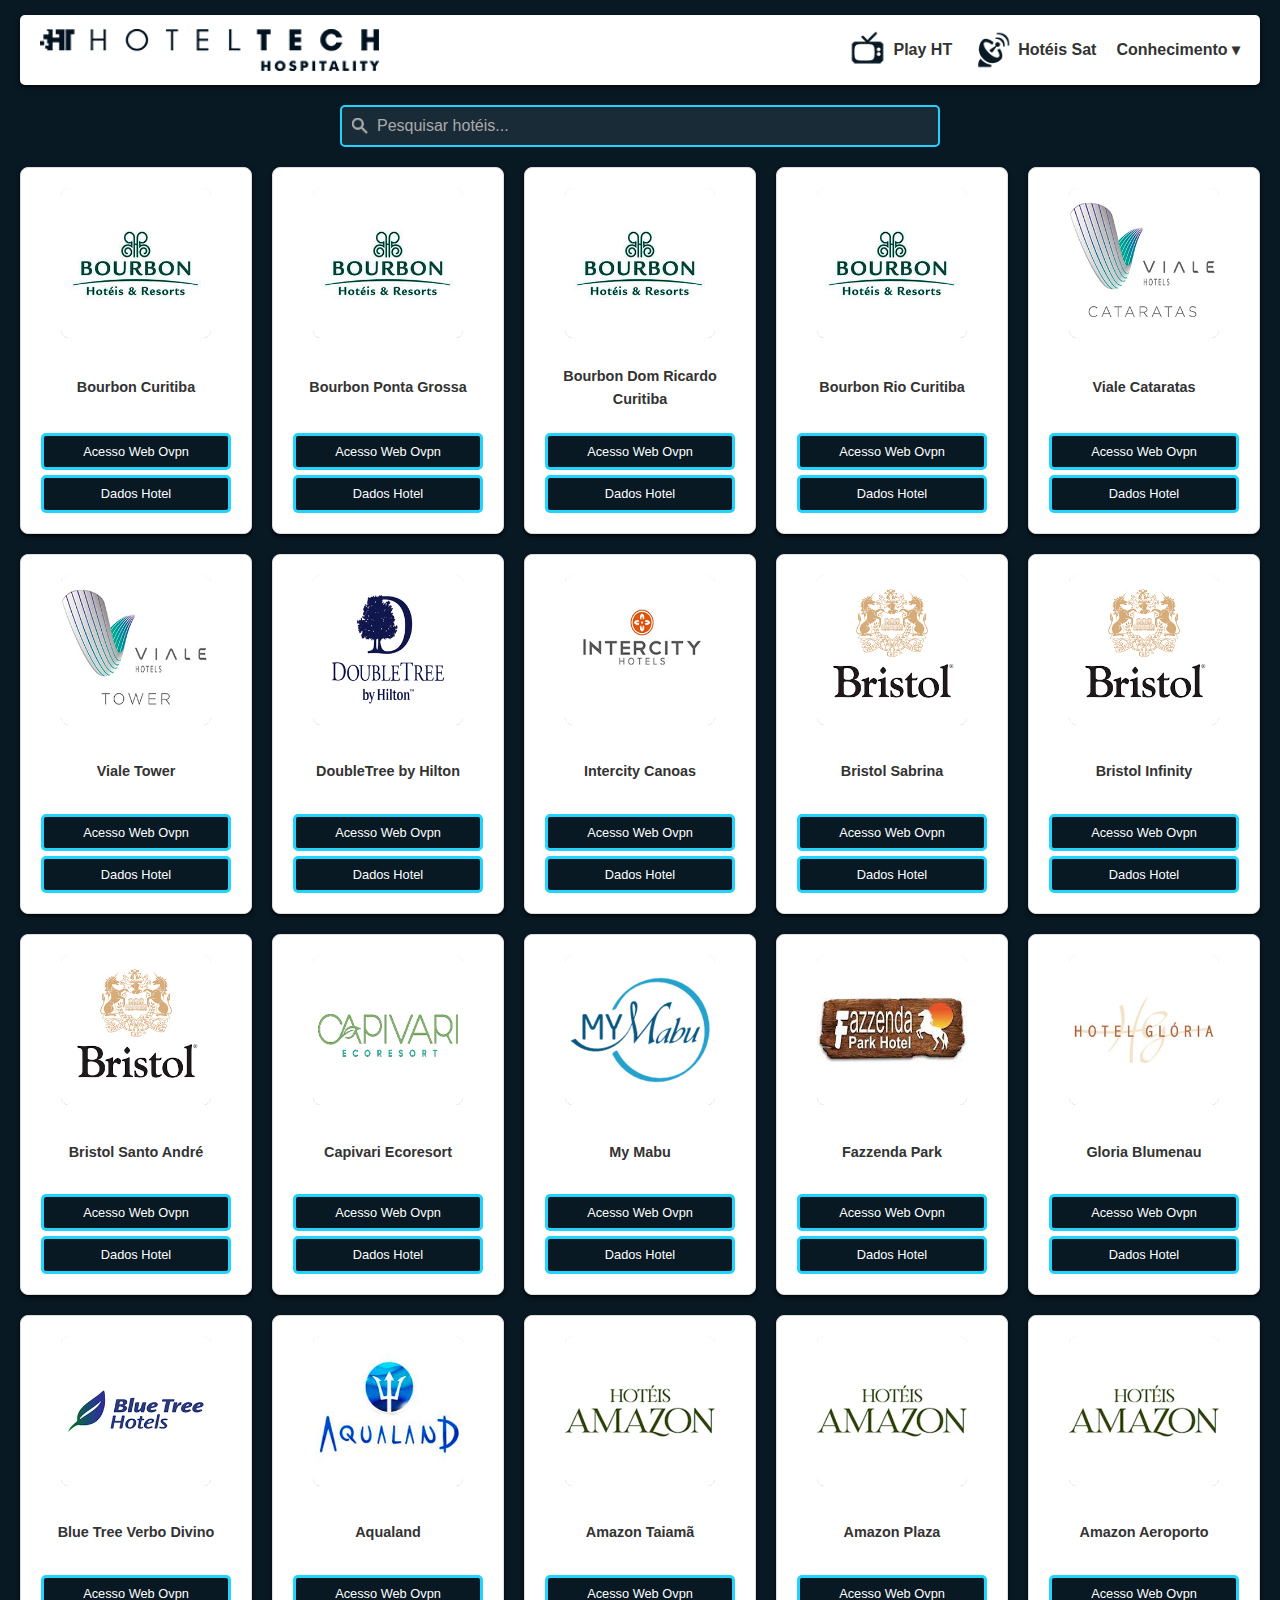
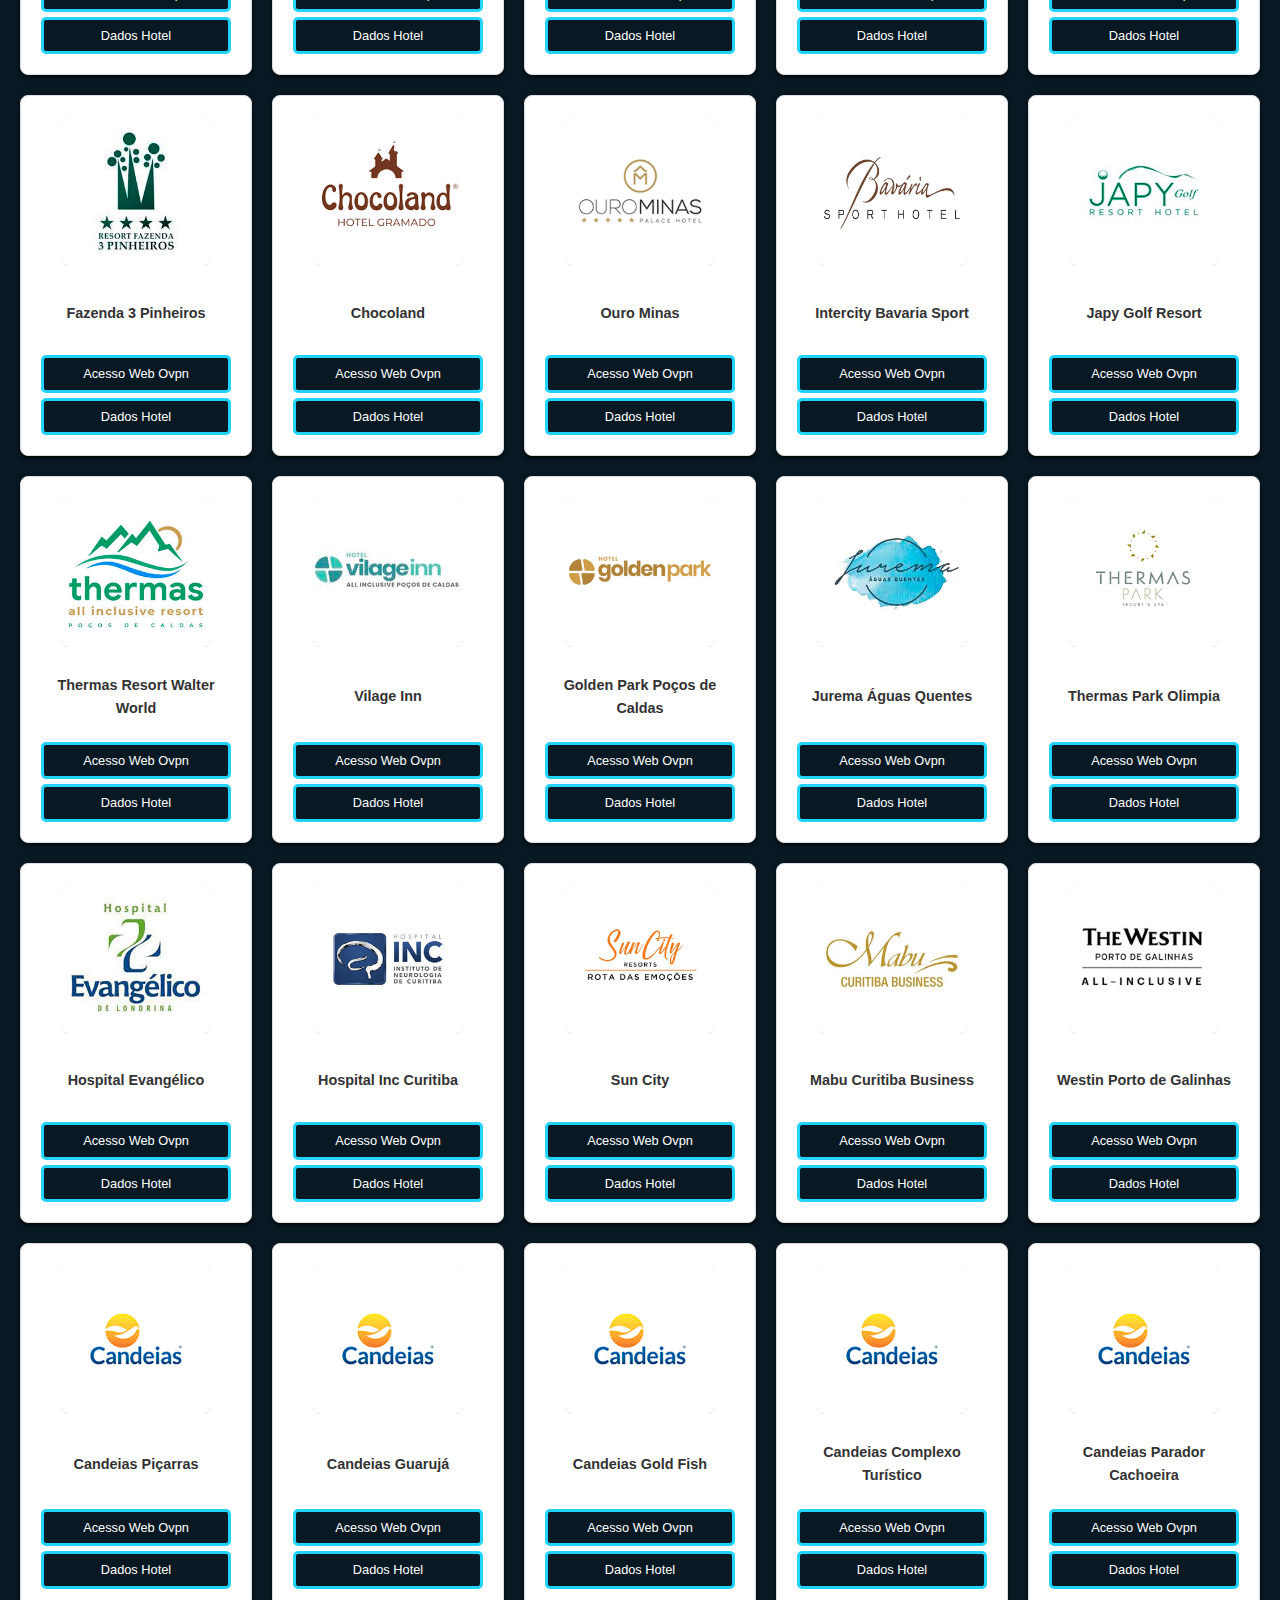
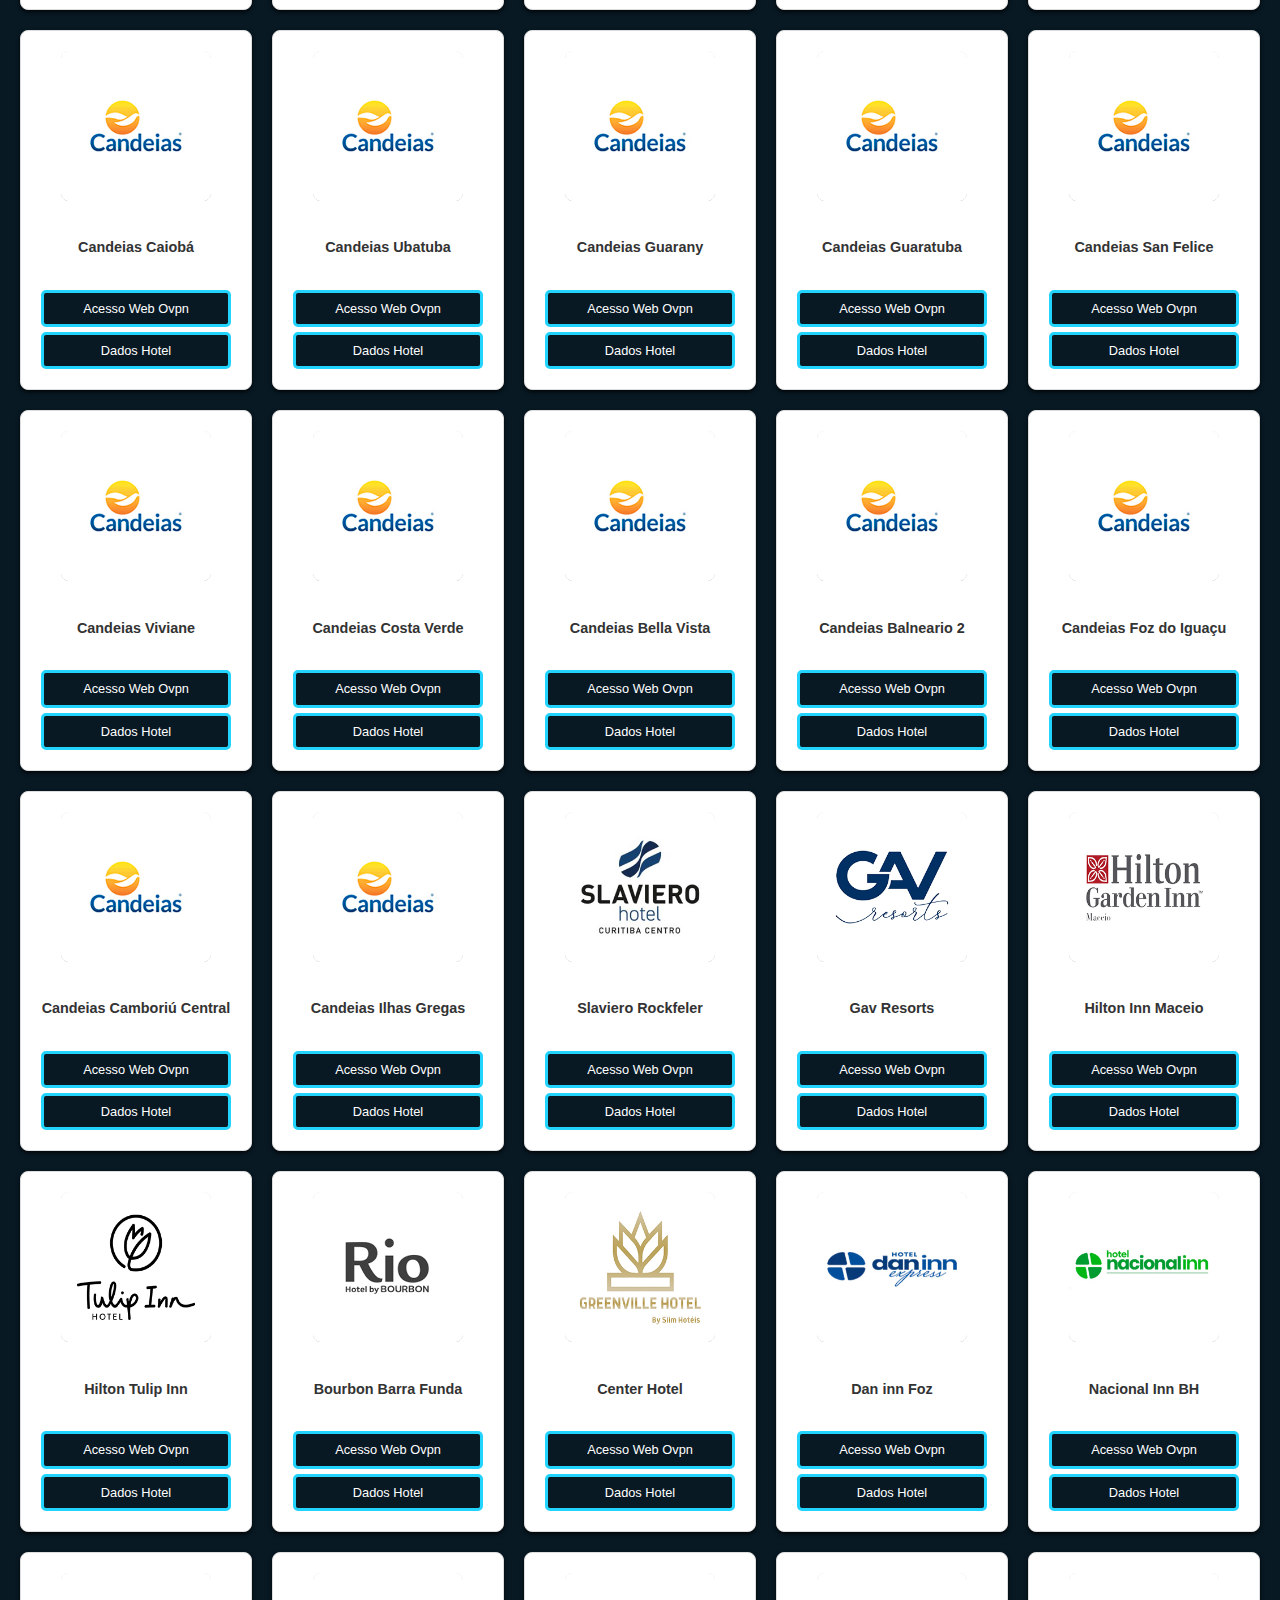
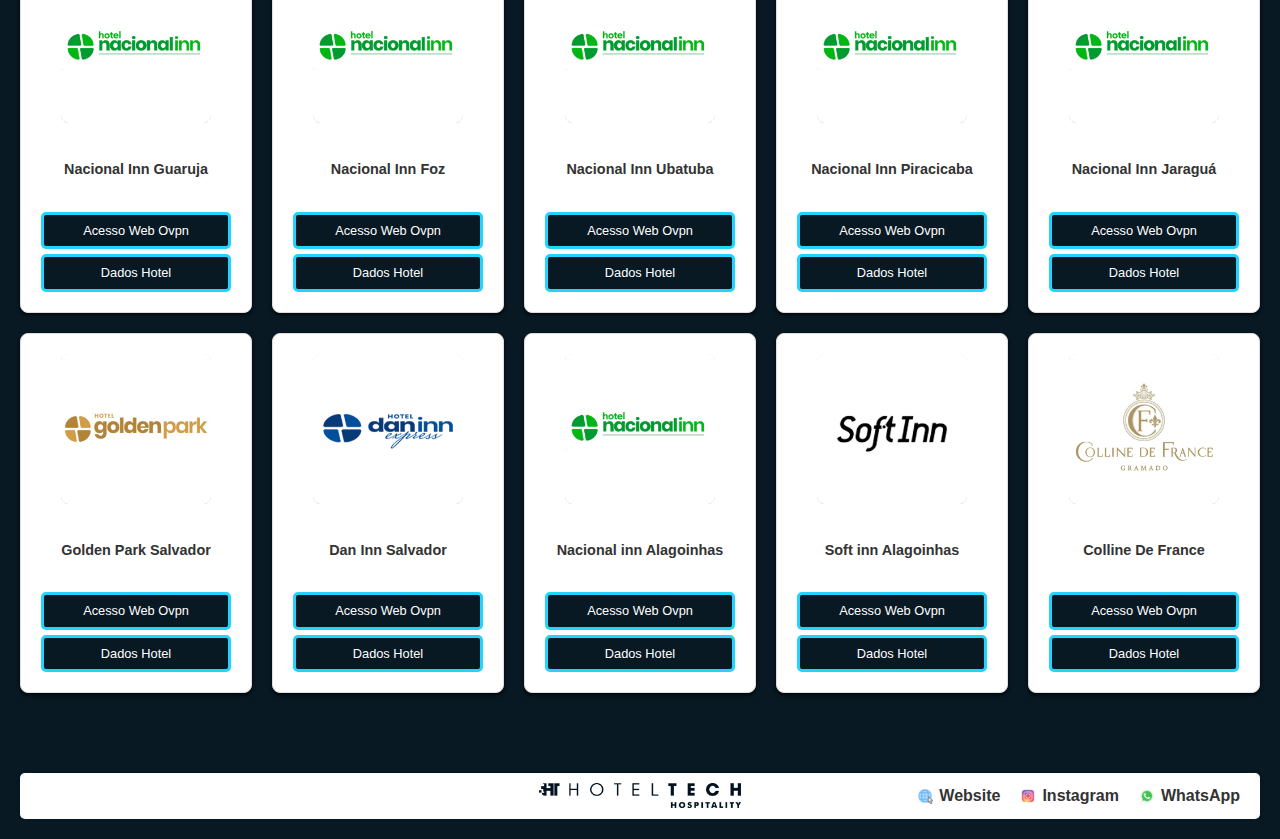
==== commit cb7ea753: "attMS110420252318" ====
--- a/index.html
+++ b/index.html
@@ -13,11 +13,26 @@
     <header class="page-header">
         <img src="assets/arquivos-png/hoteltech-azul.png" alt="Logo Principal" class="header-logo">
         <nav class="header-nav">
-            <a href="player.html" class="nav-link">Tv Hoteltech</a>
-            <a href="satelite.html" class="nav-link">Hotéis via Satélite</a>
-            <a href="#" class="nav-link">Central de conhecimento</a>
-            <a href="#" class="nav-link">Comandos usados</a>
-            <a href="#" class="nav-link">Dados Hoteltech</a>
+            <a href="player.html" class="nav-link nav-link-with-icon" id="nav-playht">
+                <img src="assets/arquivos-png/tv-primario.png" alt="" class="nav-icon nav-icon-normal">
+                <img src="assets/arquivos-png/tv-secundario.png" alt="" class="nav-icon nav-icon-hover">
+                <span>Play HT</span>
+            </a>
+
+            <a href="satelite.html" class="nav-link nav-link-with-icon" id="nav-hoteissat">
+                <img src="assets/arquivos-png/satelite-primario.png" alt="" class="nav-icon nav-icon-normal">
+                <img src="assets/arquivos-png/satelite-secundario.png" alt="" class="nav-icon nav-icon-hover">
+                <span>Hotéis Sat</span>
+            </a>
+
+            <div class="dropdown">
+                <a href="#" class="nav-link dropdown-toggle">Conhecimento &#9662;</a>
+                <div class="dropdown-menu">
+                    <a href="#" class="dropdown-item">Central de conhecimento</a>
+                    <a href="#" class="dropdown-item">Comandos usados</a>
+                    <a href="#" class="dropdown-item">Dados Hoteltech</a>
+                </div>
+            </div>
         </nav>
     </header>
     <div class="main-page-content">
--- a/styles.css
+++ b/styles.css
@@ -4,17 +4,29 @@
 
 :root {
     --color-primary: #081924;
+    /* Cor principal (azul escuro) */
     --color-secondary: #081924;
+    /* Cor secundária (atualmente igual primária) */
     --color-text-primary-on-light: #333;
+    /* Texto escuro para fundo claro (blocos E NAV LINKS) */
     --color-text-primary-on-dark: #f0f0f0;
+    /* Texto claro para fundo escuro (body) */
     --color-headings-on-dark: #ffffff;
+    /* Títulos em fundo escuro */
     --color-link: var(--color-border-button);
+    /* Cor padrão para links */
     --color-bg-block: #fff;
+    /* Fundo branco dos blocos (E RODAPÉ PRINCIPAL) */
     --color-border-block: #ddd;
+    /* Borda cinza claro dos blocos */
     --color-shadow: rgba(0, 0, 0, 0.8);
+    /* Sombra PADRÃO para blocos - Intensa */
     --color-shadow-image: rgba(0, 0, 0, 0.8);
+    /* Sombra para imagens - Intensa */
     --color-border-button: #22d4fd;
+    /* Azul claro borda/link (E HOVER NAV LINKS) */
     --color-hover-button: #1f4964;
+    /* Azul acinzentado hover (Botões principais) */
     --font-button: 0.8em;
     --font-family-button: sans-serif;
 }
@@ -66,10 +78,16 @@
     padding: 5px 0;
     transition: color 0.3s ease;
     white-space: nowrap;
+    /* Adicionado para alinhamento com ícone */
+    display: inline-flex;
+    align-items: center;
+    gap: 6px;
+    /* Espaço padrão ícone/texto */
 }
 
 .nav-link:hover {
     color: var(--color-border-button);
+    /* Efeito hover padrão no texto */
 }
 
 /* ================================= */
@@ -370,44 +388,31 @@
     color: var(--color-text-primary-on-light);
 }
 
-/* --- Início: Estilos Bloco de Clima --- */
+/* --- Estilos Bloco de Clima --- */
 #detalhe-clima {
     background-color: #fff;
-    /* Fundo branco */
-    /* Herdando padding, border, shadow de .info-block-detalhes */
-}
-
-/* Container interno dos dados de texto do clima */
+}
+
 #detalhe-clima .clima-dados-linha {
     display: flex;
-    /* Coloca os <p> em linha */
     flex-wrap: wrap;
-    /* Permite quebrar se não couber */
     gap: 5px 15px;
-    /* Espaço vertical(5px) e horizontal(15px) entre itens */
     margin-top: 5px;
-    /* Espaço acima dos dados */
-}
-
-/* Parágrafos dentro do container de dados do clima */
+}
+
 #detalhe-clima .clima-dados-linha p {
     margin: 0;
-    /* Remove margem padrão dos parágrafos */
     line-height: 1.2;
-    /* Ajusta altura da linha */
     white-space: nowrap;
-    /* Evita quebrar linha dentro de "Chuva (1h): XX mm" */
-}
-
-/* Ajuste no ícone do clima */
+}
+
 #clima-icone {
     width: 40px;
     height: 40px;
-    /* Tamanho do ícone */
     /* display é controlado pelo JS */
 }
 
-/* --- Fim: Estilos Bloco de Clima --- */
+/* --- Fim Estilos Bloco de Clima --- */
 
 /* Estilos modo mensagem RB/IRD */
 .info-block-opcional .campo-padrao {
@@ -601,6 +606,30 @@
     .nav-link {
         font-size: 0.9em;
     }
+
+    .player-layout {
+        flex-direction: column;
+        gap: 20px;
+    }
+
+    .player-sidebar {
+        flex: 0 0 auto;
+        width: 100%;
+        max-width: 600px;
+        margin: 0 auto;
+    }
+
+    #videoPlayer {
+        min-height: 300px;
+    }
+
+    .player-header h1 {
+        font-size: 1.3em;
+    }
+
+    .player-sidebar h2 {
+        font-size: 1.2em;
+    }
 }
 
 @media (max-width: 600px) {
@@ -712,11 +741,112 @@
         font-size: 0.85em;
     }
 
-    .detalhes-header .icon-button {
+    .button.icon-button {
         padding: 10px;
     }
 
-    .detalhes-header .icon-button .button-icon {
+    .button.icon-button .button-icon {
         height: 1.3em;
     }
-}+}
+
+/* =========================== */
+/* == ESTILOS MENU DROPDOWN === */
+/* =========================== */
+
+.dropdown {
+    position: relative;
+    display: inline-block;
+}
+
+.dropdown-toggle {
+    cursor: default;
+}
+
+.dropdown-menu {
+    display: none;
+    position: absolute;
+    top: 100%;
+    left: 10px;
+    background-color: var(--color-bg-block);
+    min-width: 200px;
+    border: 1px solid var(--color-border-block);
+    border-radius: 0 0 5px 5px;
+    box-shadow: 0px 8px 16px 0px rgba(0, 0, 0, 0.2);
+    z-index: 10;
+    padding: 5px 0;
+}
+
+.dropdown:hover .dropdown-menu {
+    display: block;
+}
+
+.dropdown-item {
+    color: var(--color-text-primary-on-light);
+    padding: 10px 15px;
+    text-decoration: none;
+    display: block;
+    white-space: nowrap;
+    font-size: 0.9em;
+    font-weight: normal;
+    border: 1px solid transparent;
+    box-sizing: border-box;
+    transition: background-color 0.2s ease, color 0.2s ease;
+}
+
+.dropdown-item:hover {
+    background-color: #fff;
+    color: var(--color-border-button);
+}
+
+/* ================================= */
+/* == ESTILOS ÍCONES NAV HEADER ===== */
+/* Adicionado no final */
+/* ================================= */
+
+/* Ajusta o link para alinhar ícone e texto */
+.header-nav .nav-link-with-icon {
+    /* display: inline-flex; */
+    /* Herdado de .nav-link se ele usar flex */
+    align-items: center;
+    /* Alinha verticalmente (se flex) */
+    gap: 6px;
+    /* Espaço entre ícone e texto (ajuste se necessário) */
+}
+
+/* Estilo base para os ícones da navegação */
+.header-nav .nav-icon {
+    height: 2.5em;
+    /* Tamanho relativo à fonte do link (pode ajustar) */
+    width: auto;
+    vertical-align: middle;
+    /* Ajuda no alinhamento se não usar flex */
+    /* Adiciona margem se não usar gap com flex */
+    /* margin-right: 6px; */
+}
+
+/* Esconde o ícone de hover por padrão */
+.header-nav .nav-link-with-icon .nav-icon-hover {
+    display: none;
+}
+
+/* Mostra o ícone normal por padrão */
+.header-nav .nav-link-with-icon .nav-icon-normal {
+    display: inline-block;
+    /* Ou 'block' se preferir */
+}
+
+/* Ao passar o mouse sobre o LINK (a), esconde o normal e mostra o hover */
+.header-nav .nav-link-with-icon:hover .nav-icon-normal {
+    display: none;
+}
+
+.header-nav .nav-link-with-icon:hover .nav-icon-hover {
+    display: inline-block;
+    /* Ou 'block' */
+}
+
+/* Mantém o efeito hover no texto também (já coberto por .nav-link:hover) */
+/* .header-nav .nav-link-with-icon:hover span {
+   color: var(--color-border-button);
+} */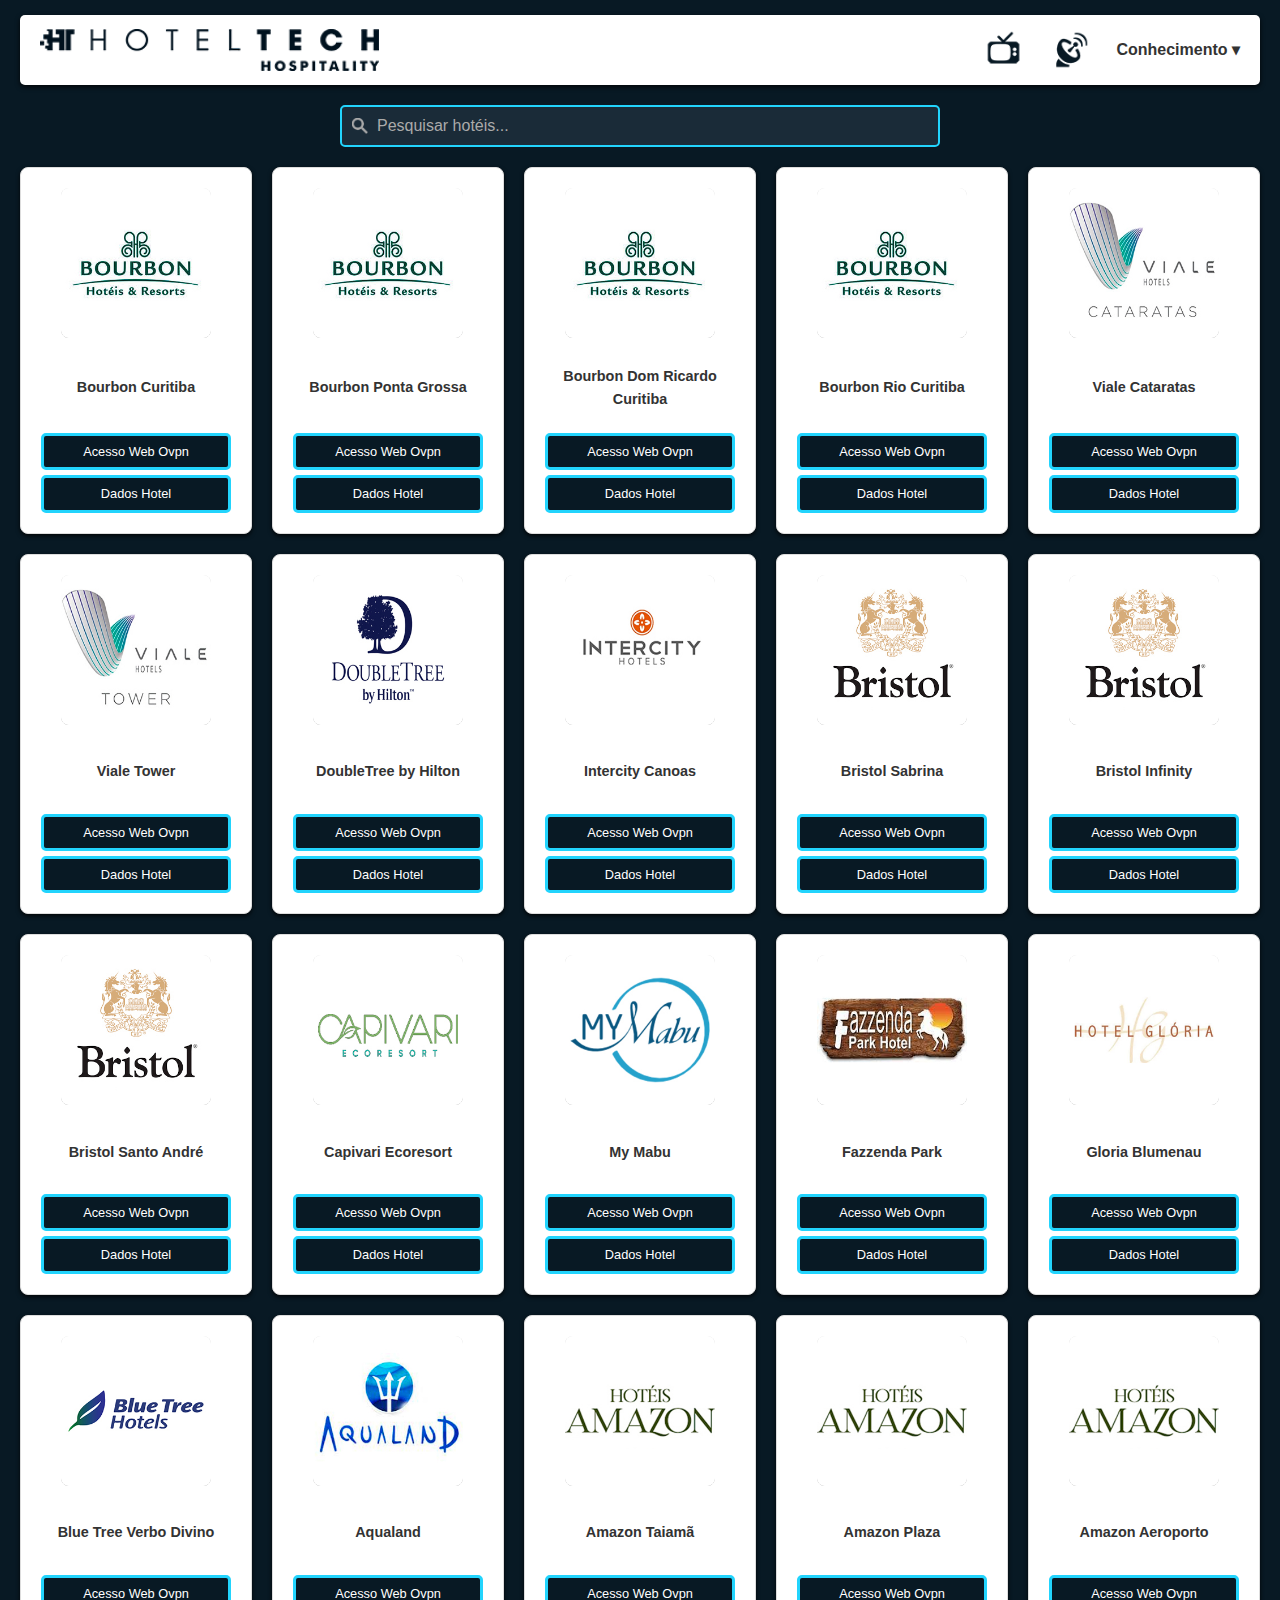
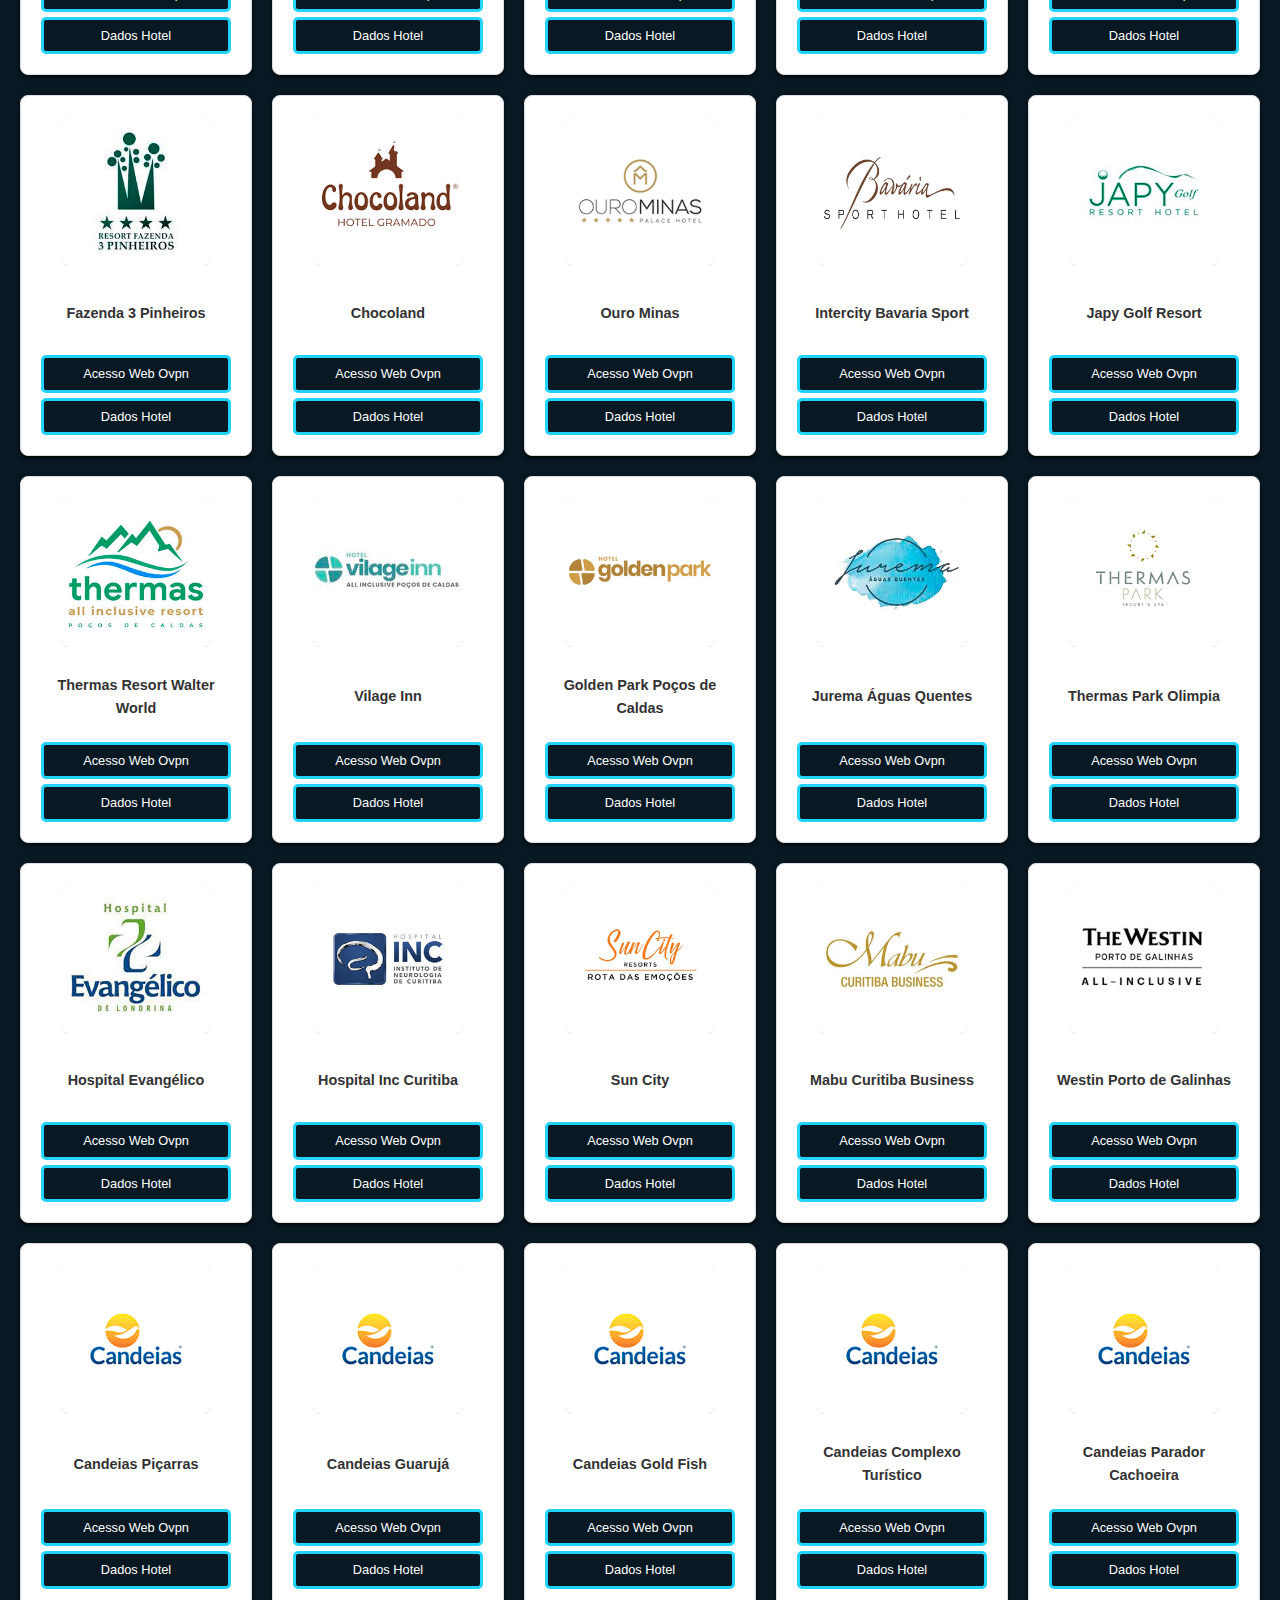
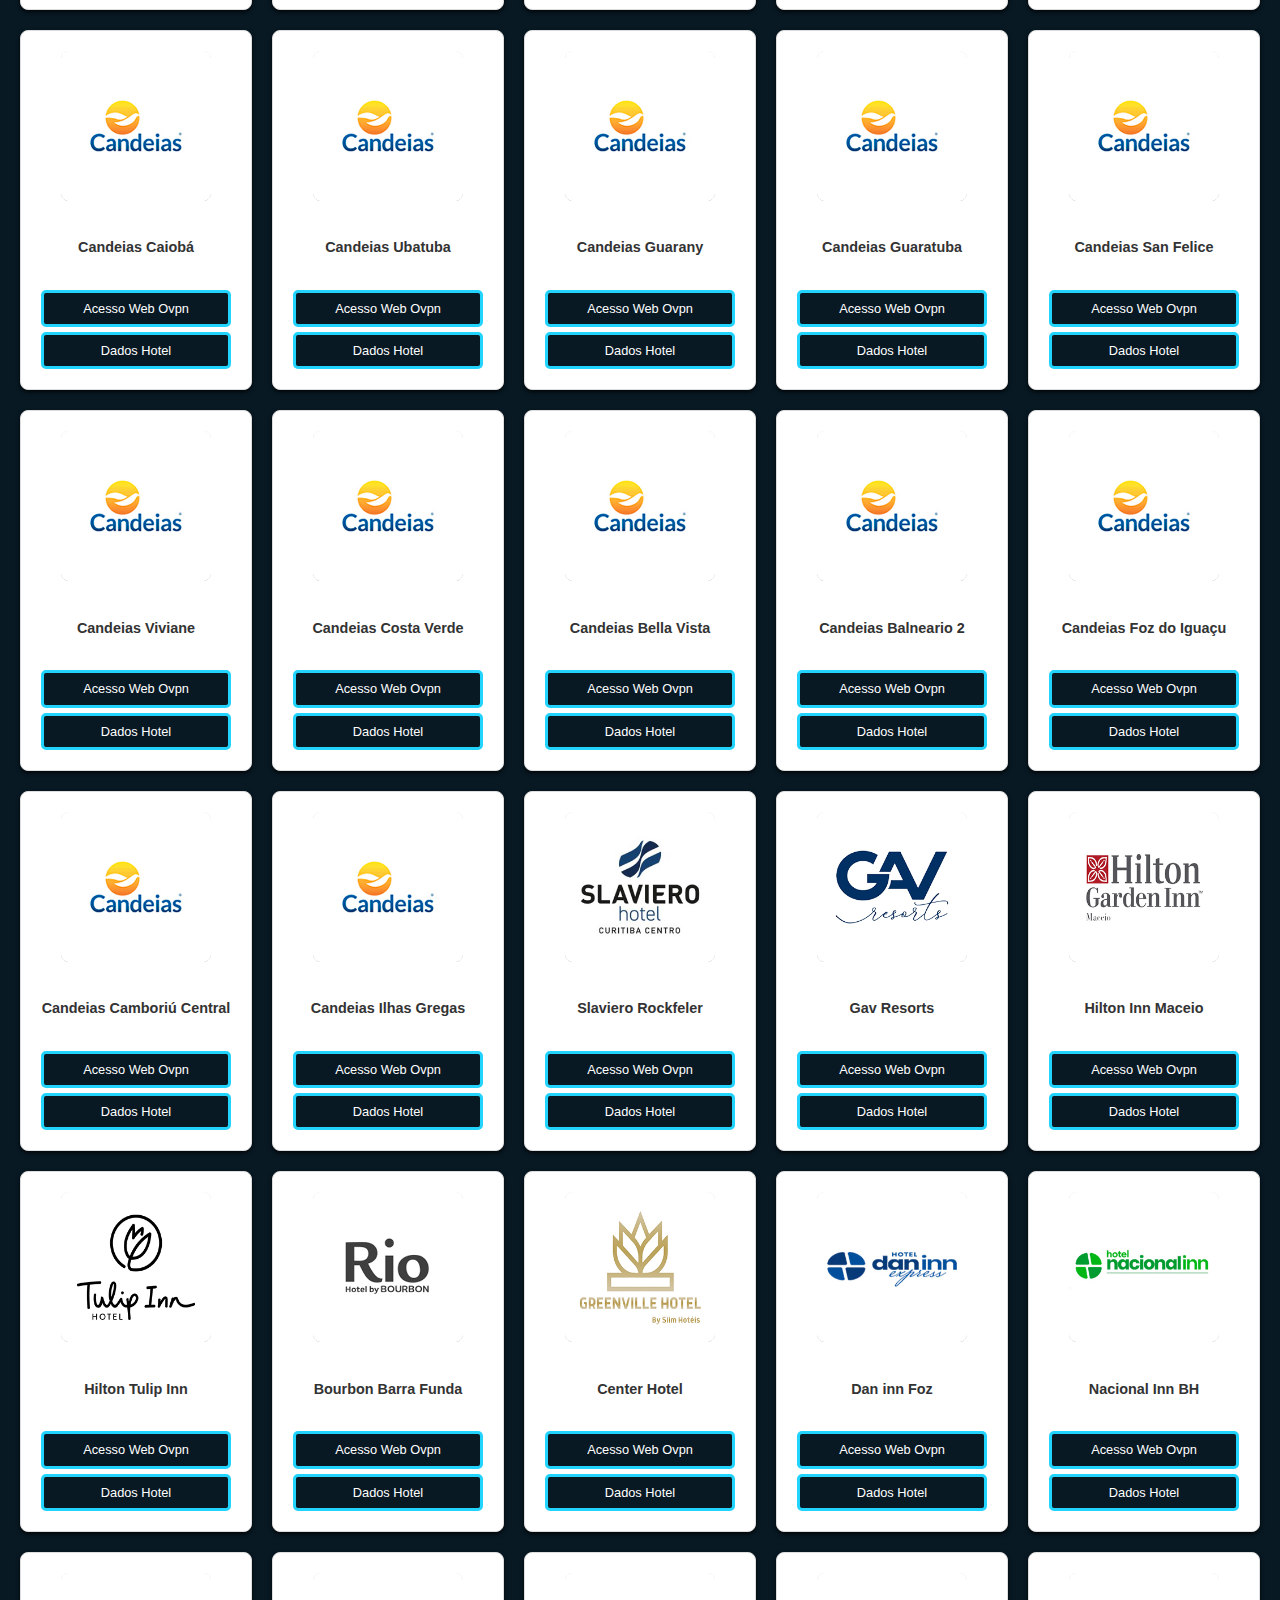
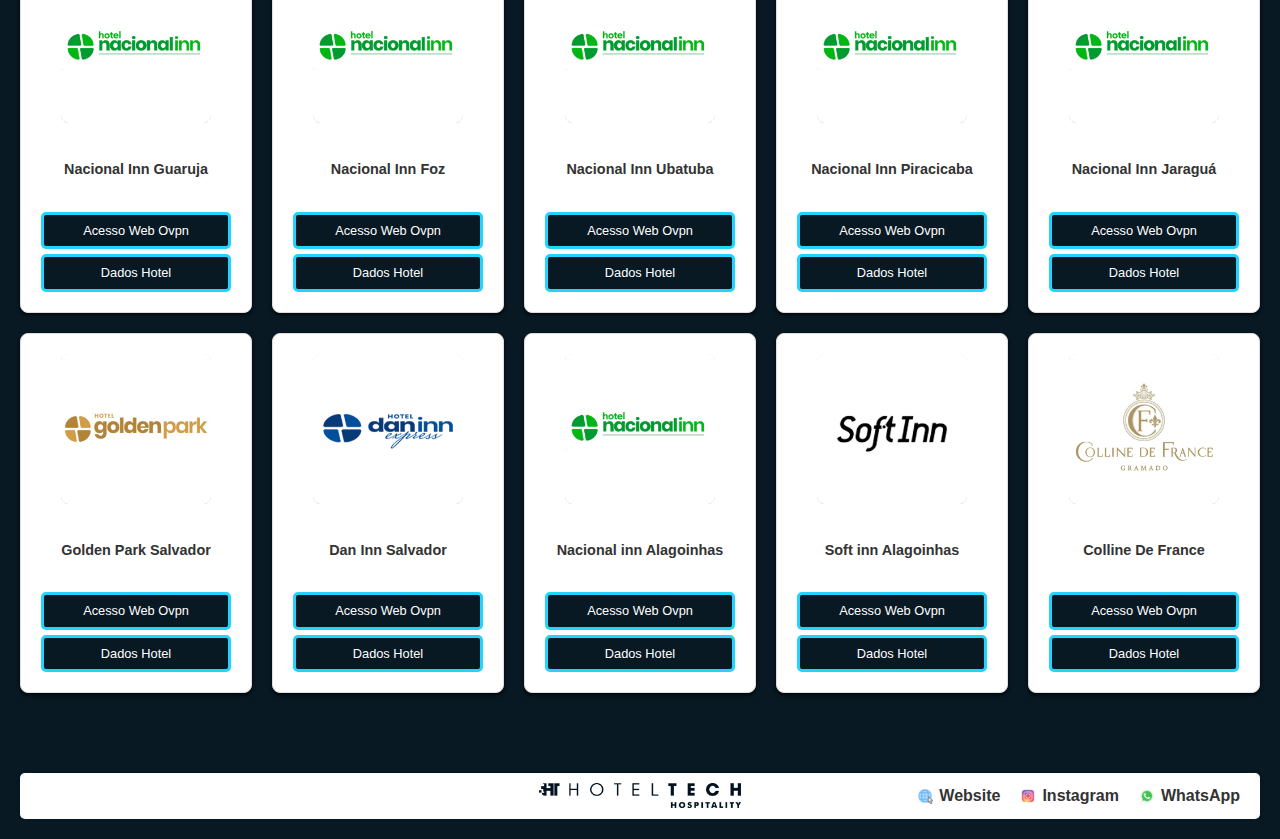
==== commit ced12fef: "attMS110420252329" ====
--- a/index.html
+++ b/index.html
@@ -16,13 +16,13 @@
             <a href="player.html" class="nav-link nav-link-with-icon" id="nav-playht">
                 <img src="assets/arquivos-png/tv-primario.png" alt="" class="nav-icon nav-icon-normal">
                 <img src="assets/arquivos-png/tv-secundario.png" alt="" class="nav-icon nav-icon-hover">
-                <span>Play HT</span>
+                <span></span>
             </a>
 
             <a href="satelite.html" class="nav-link nav-link-with-icon" id="nav-hoteissat">
                 <img src="assets/arquivos-png/satelite-primario.png" alt="" class="nav-icon nav-icon-normal">
                 <img src="assets/arquivos-png/satelite-secundario.png" alt="" class="nav-icon nav-icon-hover">
-                <span>Hotéis Sat</span>
+                <span></span>
             </a>
 
             <div class="dropdown">
--- a/styles.css
+++ b/styles.css
@@ -767,7 +767,7 @@
     display: none;
     position: absolute;
     top: 100%;
-    left: 10px;
+    left: -50px;
     background-color: var(--color-bg-block);
     min-width: 200px;
     border: 1px solid var(--color-border-block);
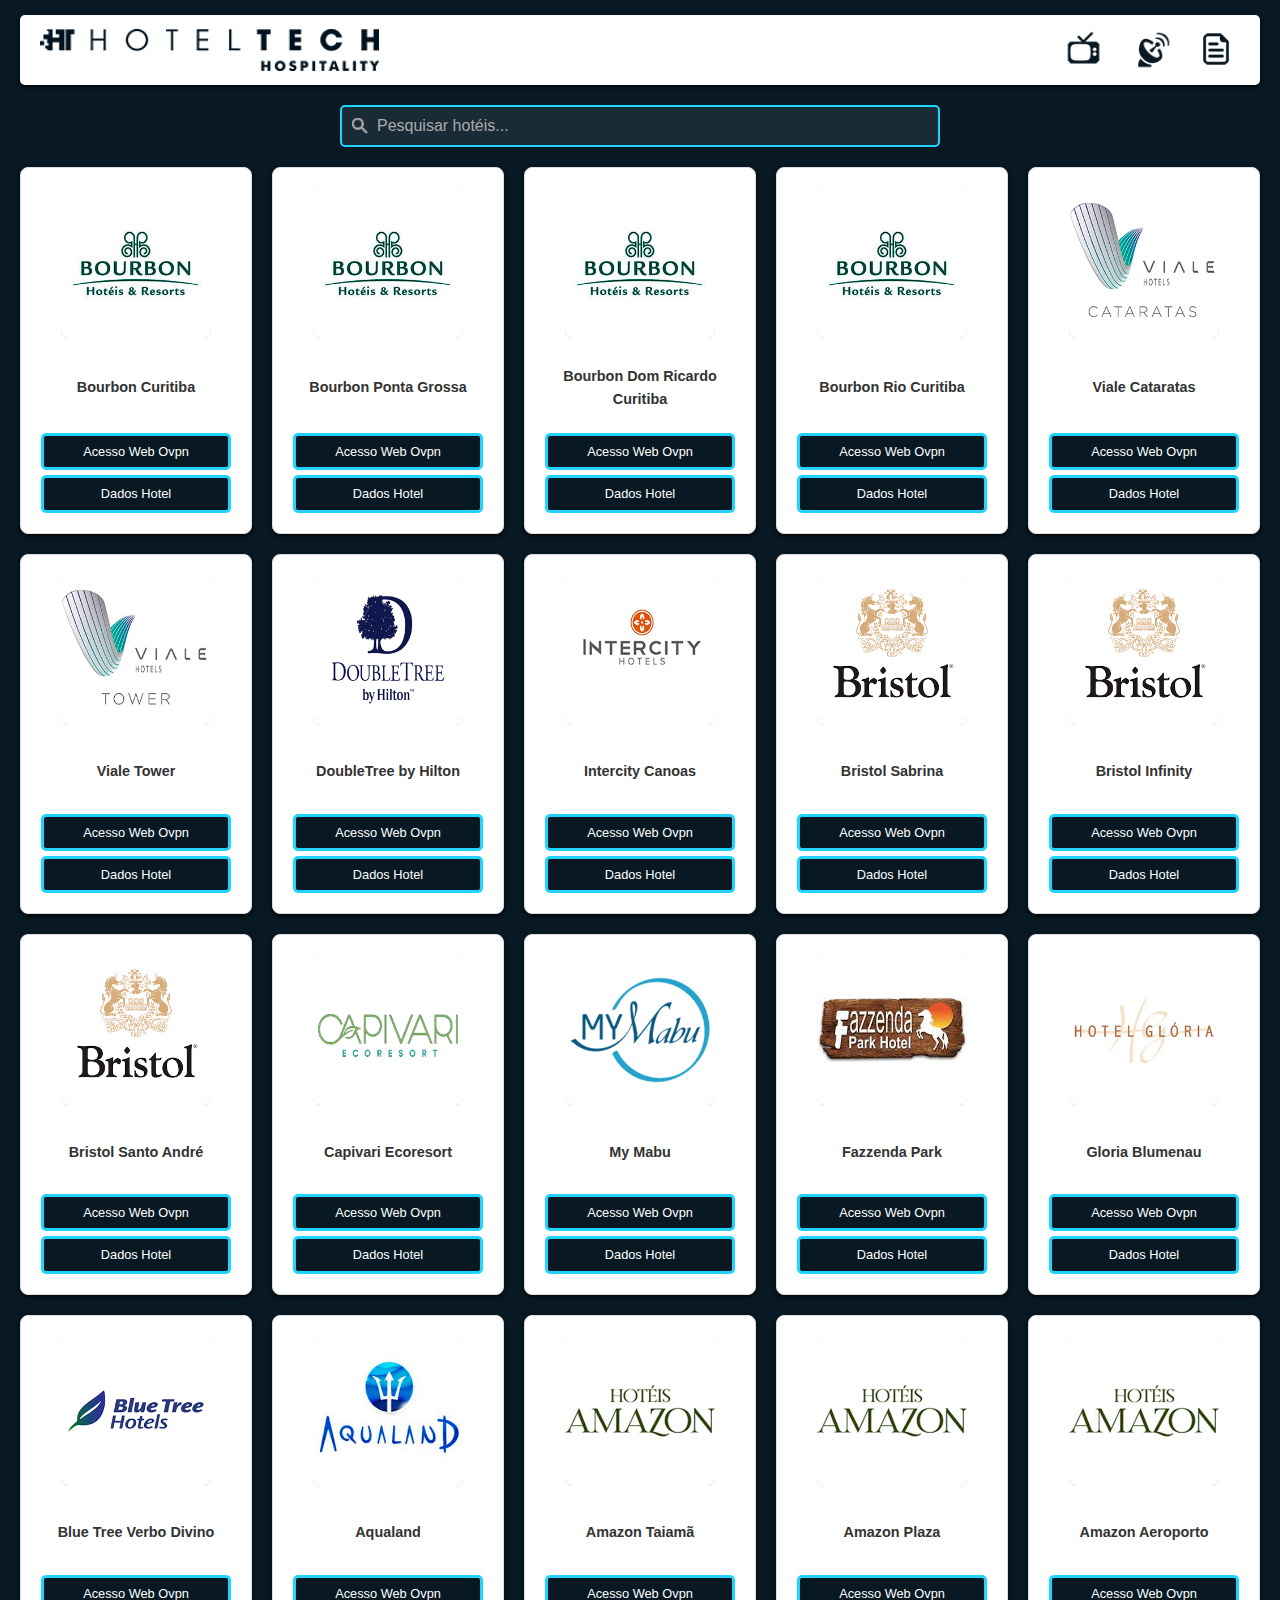
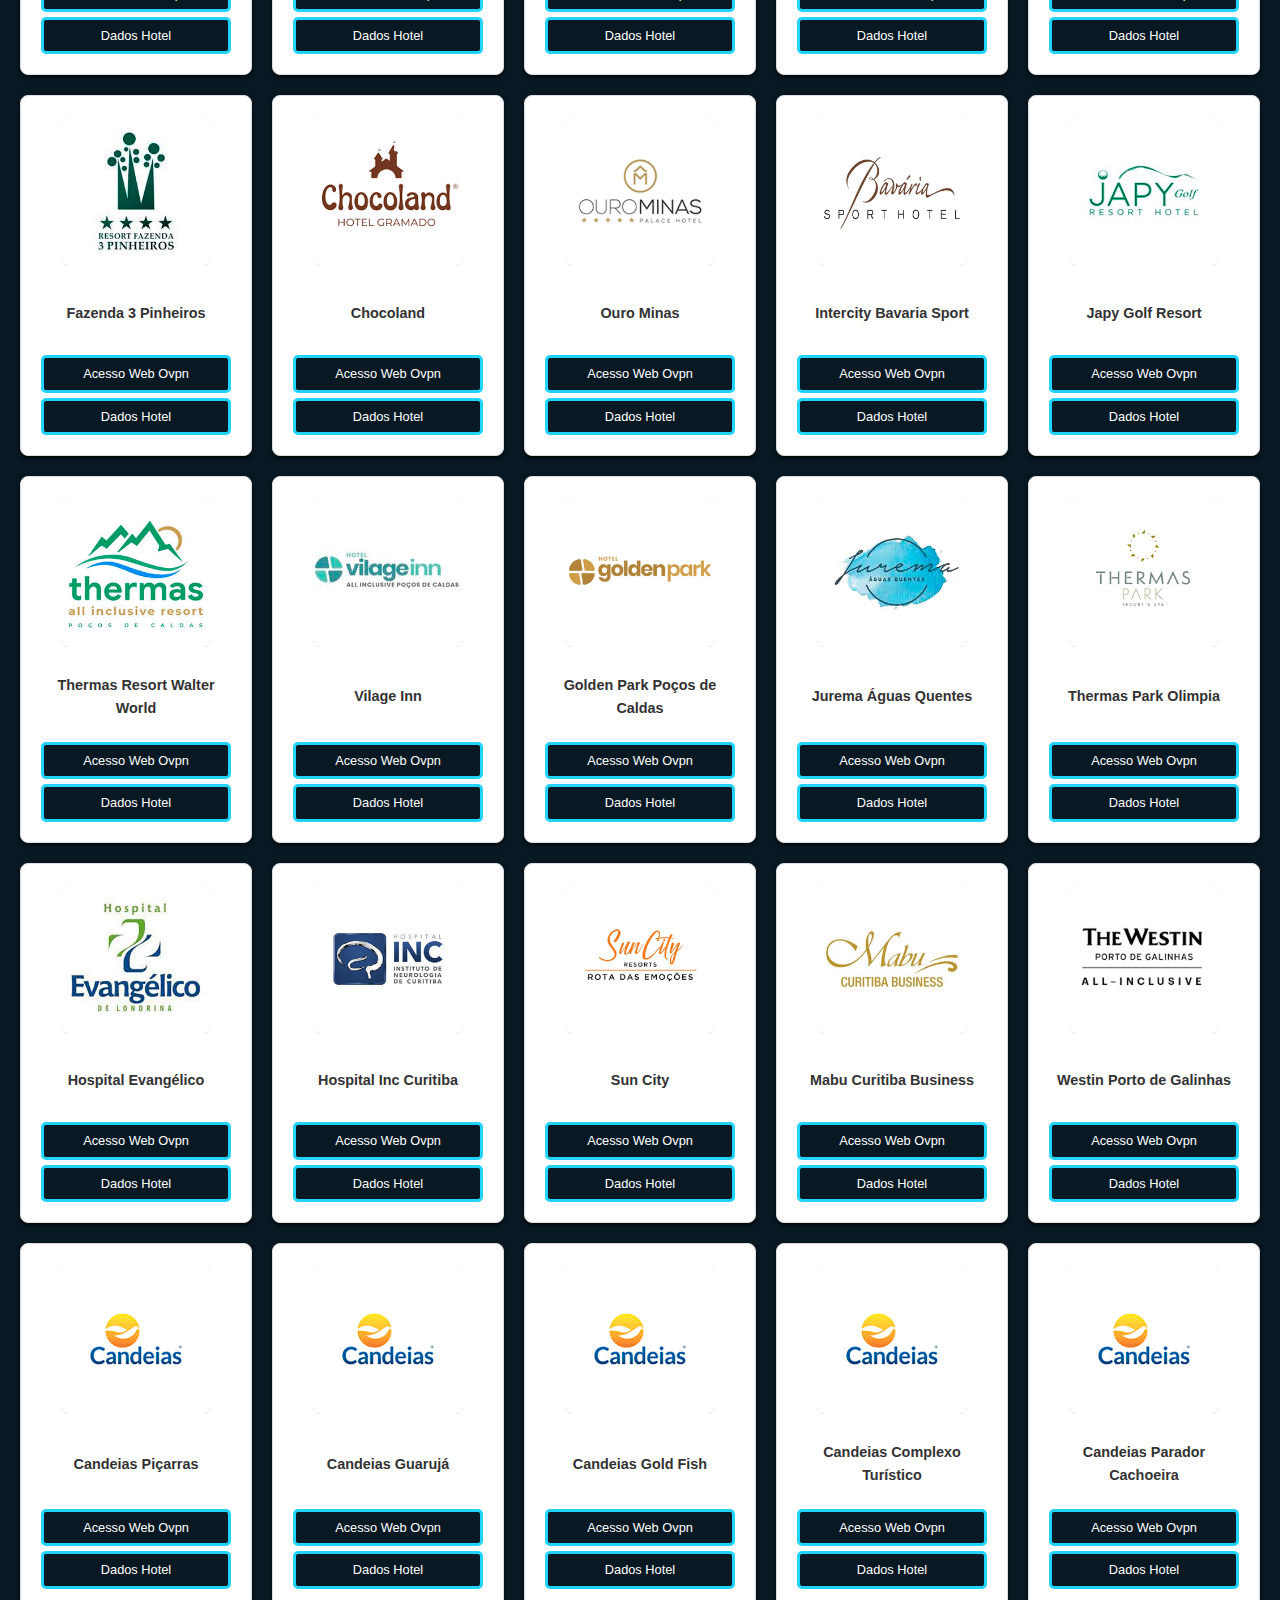
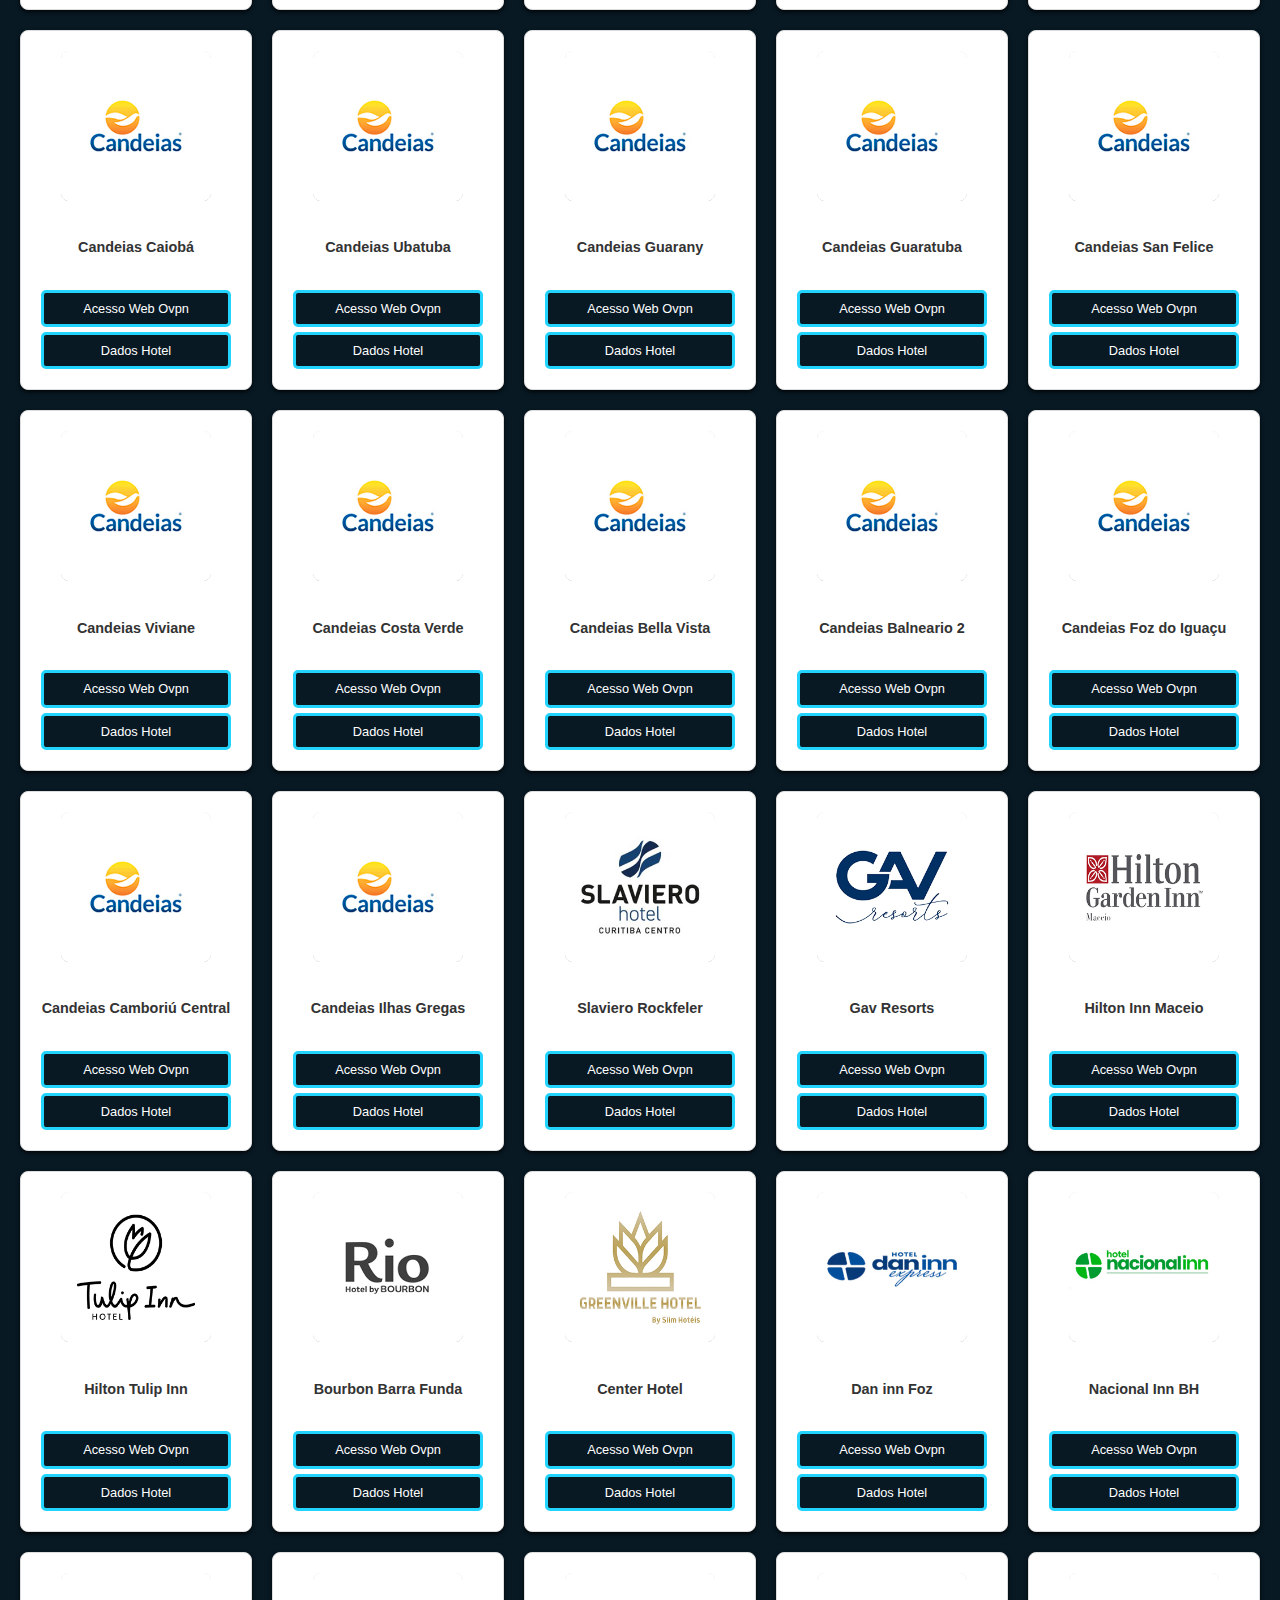
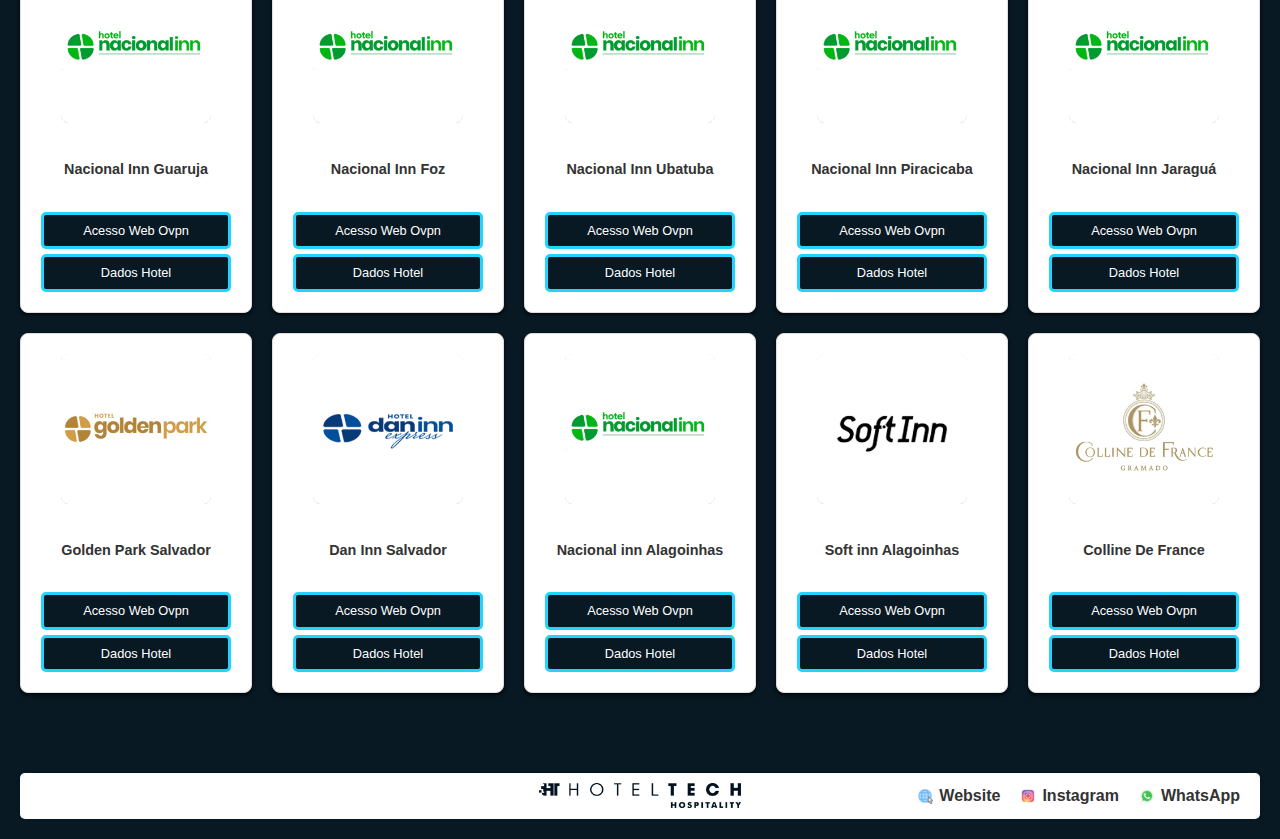
==== commit 5032ee1b: "attMS120420250034" ====
--- a/index.html
+++ b/index.html
@@ -26,7 +26,11 @@
             </a>
 
             <div class="dropdown">
-                <a href="#" class="nav-link dropdown-toggle">Conhecimento &#9662;</a>
+                <a href="#" class="nav-link dropdown-toggle nav-link-with-icon">
+                    <img src="assets/arquivos-png/dumento-primario.png" alt="" class="nav-icon nav-icon-normal">
+                    <img src="assets/arquivos-png/dumento-secundario.png" alt="" class="nav-icon nav-icon-hover">
+                    <span></span>
+                </a>
                 <div class="dropdown-menu">
                     <a href="#" class="dropdown-item">Central de conhecimento</a>
                     <a href="#" class="dropdown-item">Comandos usados</a>
--- a/styles.css
+++ b/styles.css
@@ -78,16 +78,16 @@
     padding: 5px 0;
     transition: color 0.3s ease;
     white-space: nowrap;
-    /* Adicionado para alinhamento com ícone */
     display: inline-flex;
-    align-items: center;
+    /* Garante flex para todos os links da nav */
+    align-items: center;
+    /* Alinhamento vertical padrão para todos */
     gap: 6px;
     /* Espaço padrão ícone/texto */
 }
 
 .nav-link:hover {
     color: var(--color-border-button);
-    /* Efeito hover padrão no texto */
 }
 
 /* ================================= */
@@ -283,6 +283,7 @@
     width: auto;
 }
 
+/* Tamanho para botões de ícone no header de detalhes E satelite */
 .button.icon-button span {
     display: none;
 }
@@ -748,6 +749,12 @@
     .button.icon-button .button-icon {
         height: 1.3em;
     }
+
+    /* Media query para tamanho do ícone dropdown */
+    .header-nav .dropdown-toggle .nav-icon {
+        height: 1em;
+        /* Ainda menor em telas pequenas? */
+    }
 }
 
 /* =========================== */
@@ -767,9 +774,9 @@
     display: none;
     position: absolute;
     top: 100%;
-    left: -50px;
+    left: -150px;
     background-color: var(--color-bg-block);
-    min-width: 200px;
+    min-width: 120px;
     border: 1px solid var(--color-border-block);
     border-radius: 0 0 5px 5px;
     box-shadow: 0px 8px 16px 0px rgba(0, 0, 0, 0.2);
@@ -801,52 +808,40 @@
 
 /* ================================= */
 /* == ESTILOS ÍCONES NAV HEADER ===== */
-/* Adicionado no final */
 /* ================================= */
 
-/* Ajusta o link para alinhar ícone e texto */
 .header-nav .nav-link-with-icon {
-    /* display: inline-flex; */
-    /* Herdado de .nav-link se ele usar flex */
-    align-items: center;
-    /* Alinha verticalmente (se flex) */
-    gap: 6px;
-    /* Espaço entre ícone e texto (ajuste se necessário) */
-}
-
-/* Estilo base para os ícones da navegação */
+    align-items: center;
+    gap: 8px;
+}
+
 .header-nav .nav-icon {
     height: 2.5em;
-    /* Tamanho relativo à fonte do link (pode ajustar) */
     width: auto;
     vertical-align: middle;
-    /* Ajuda no alinhamento se não usar flex */
-    /* Adiciona margem se não usar gap com flex */
-    /* margin-right: 6px; */
-}
-
-/* Esconde o ícone de hover por padrão */
+    /* Mantido para tentar alinhar */
+}
+
+/* Tamanho específico para o ícone DENTRO do link dropdown "Conhecimento" */
+.header-nav .dropdown-toggle .nav-icon {
+    height: 2.0em;
+    /* Valor menor para o dropdown toggle */
+    vertical-align: middle;
+    /* Garantir alinhamento aqui também */
+}
+
 .header-nav .nav-link-with-icon .nav-icon-hover {
     display: none;
 }
 
-/* Mostra o ícone normal por padrão */
 .header-nav .nav-link-with-icon .nav-icon-normal {
     display: inline-block;
-    /* Ou 'block' se preferir */
-}
-
-/* Ao passar o mouse sobre o LINK (a), esconde o normal e mostra o hover */
+}
+
 .header-nav .nav-link-with-icon:hover .nav-icon-normal {
     display: none;
 }
 
 .header-nav .nav-link-with-icon:hover .nav-icon-hover {
     display: inline-block;
-    /* Ou 'block' */
-}
-
-/* Mantém o efeito hover no texto também (já coberto por .nav-link:hover) */
-/* .header-nav .nav-link-with-icon:hover span {
-   color: var(--color-border-button);
-} */+}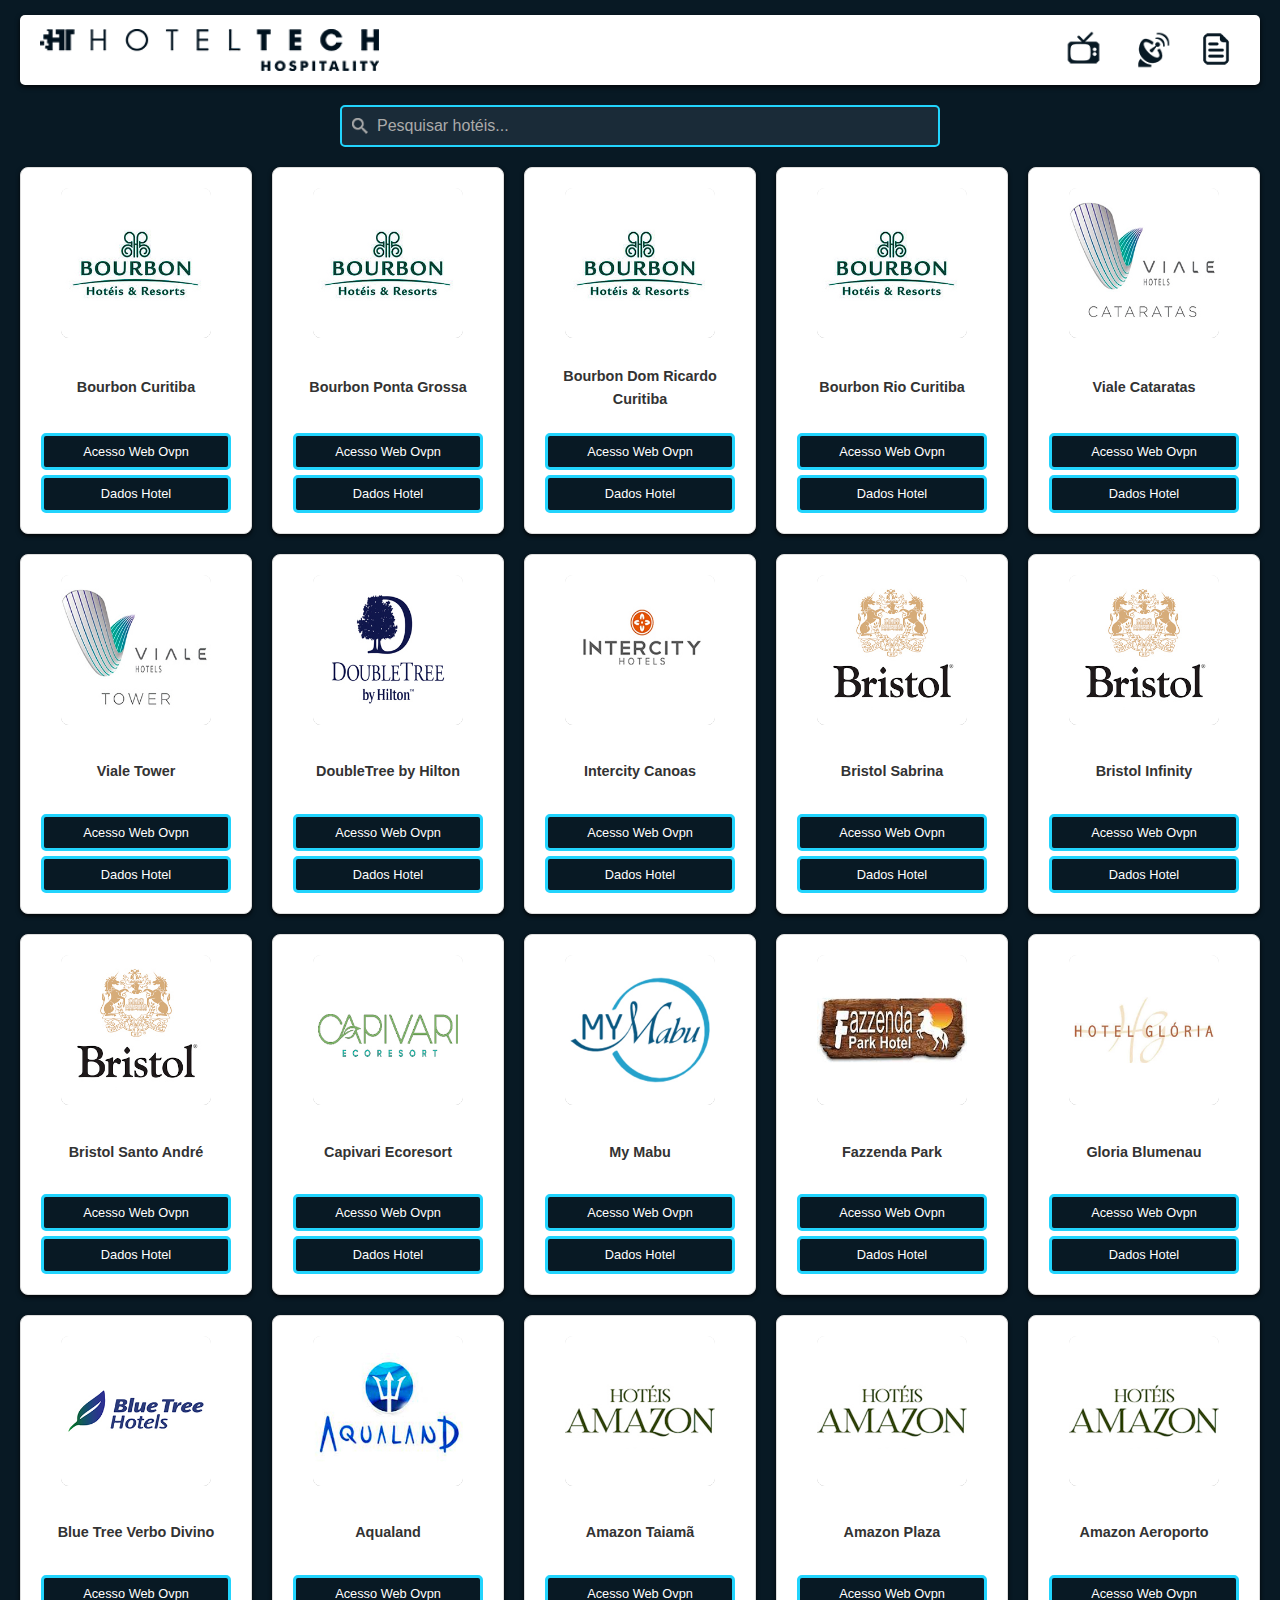
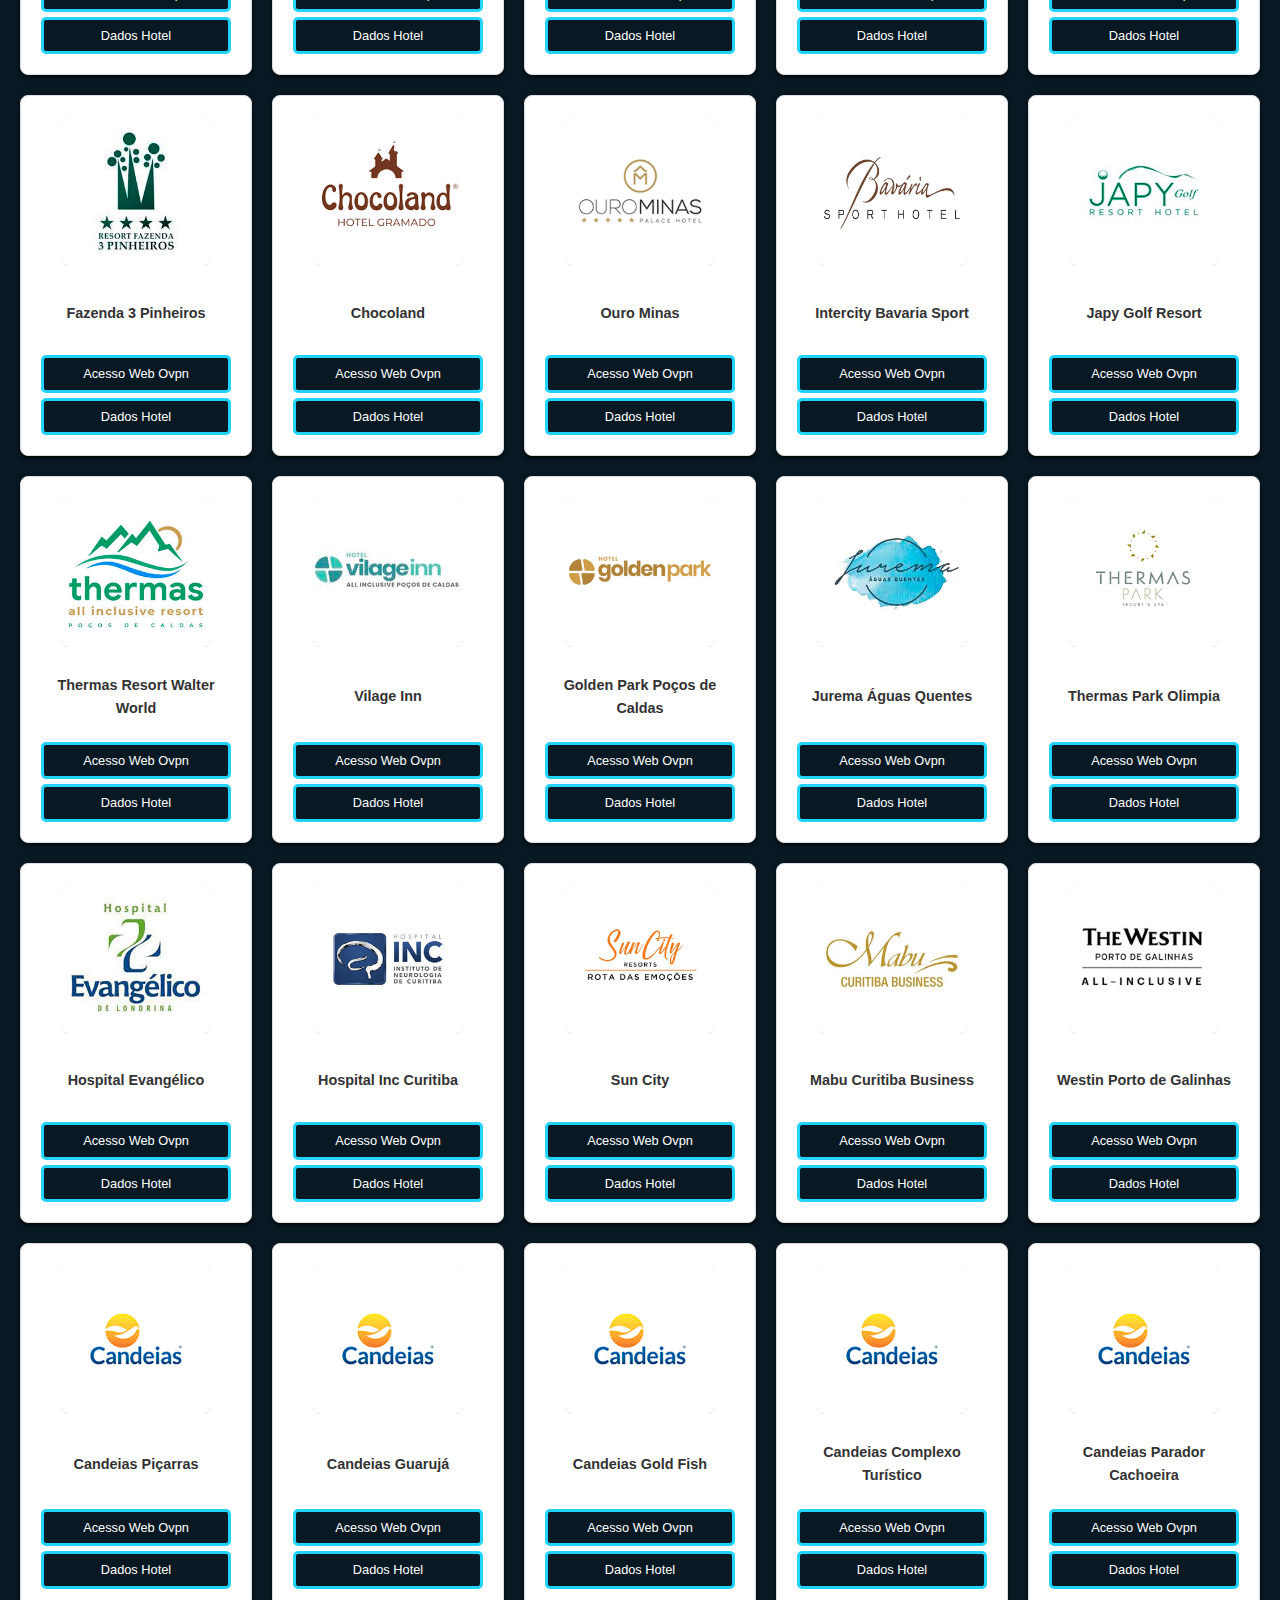
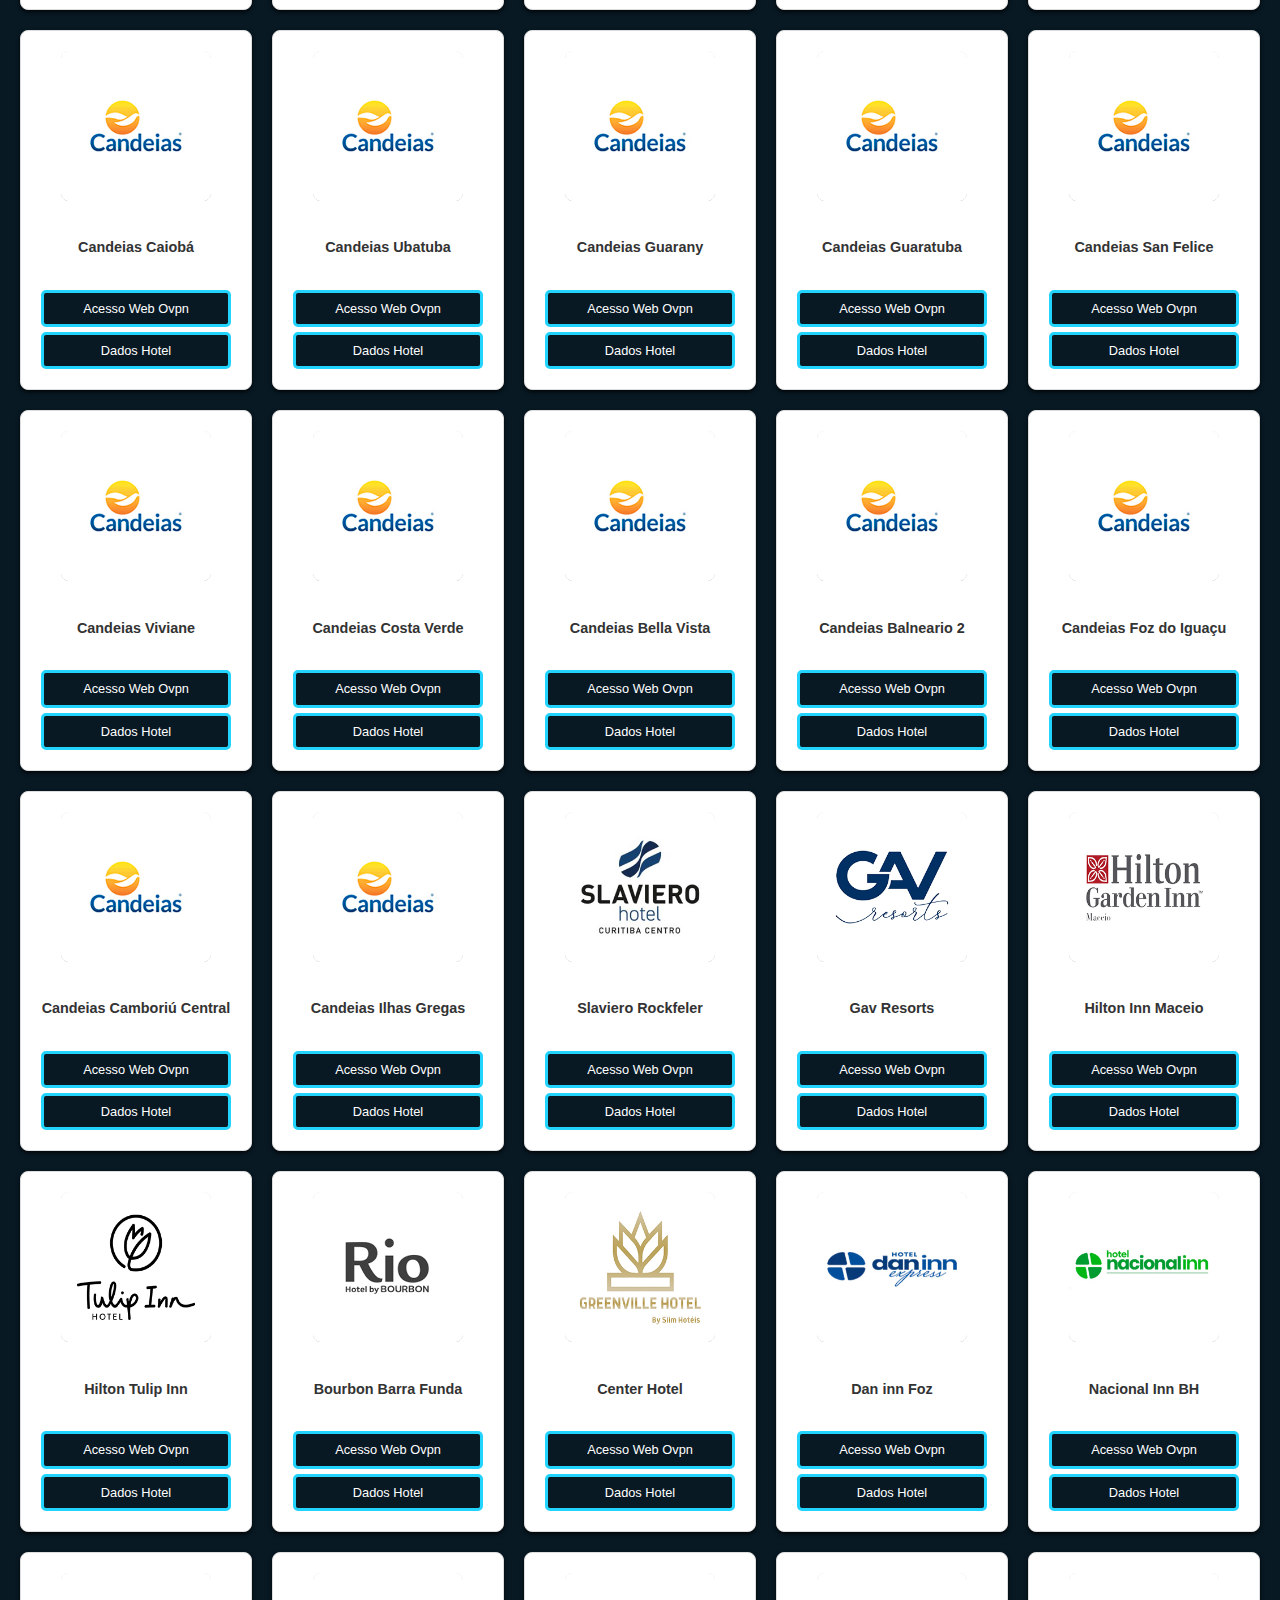
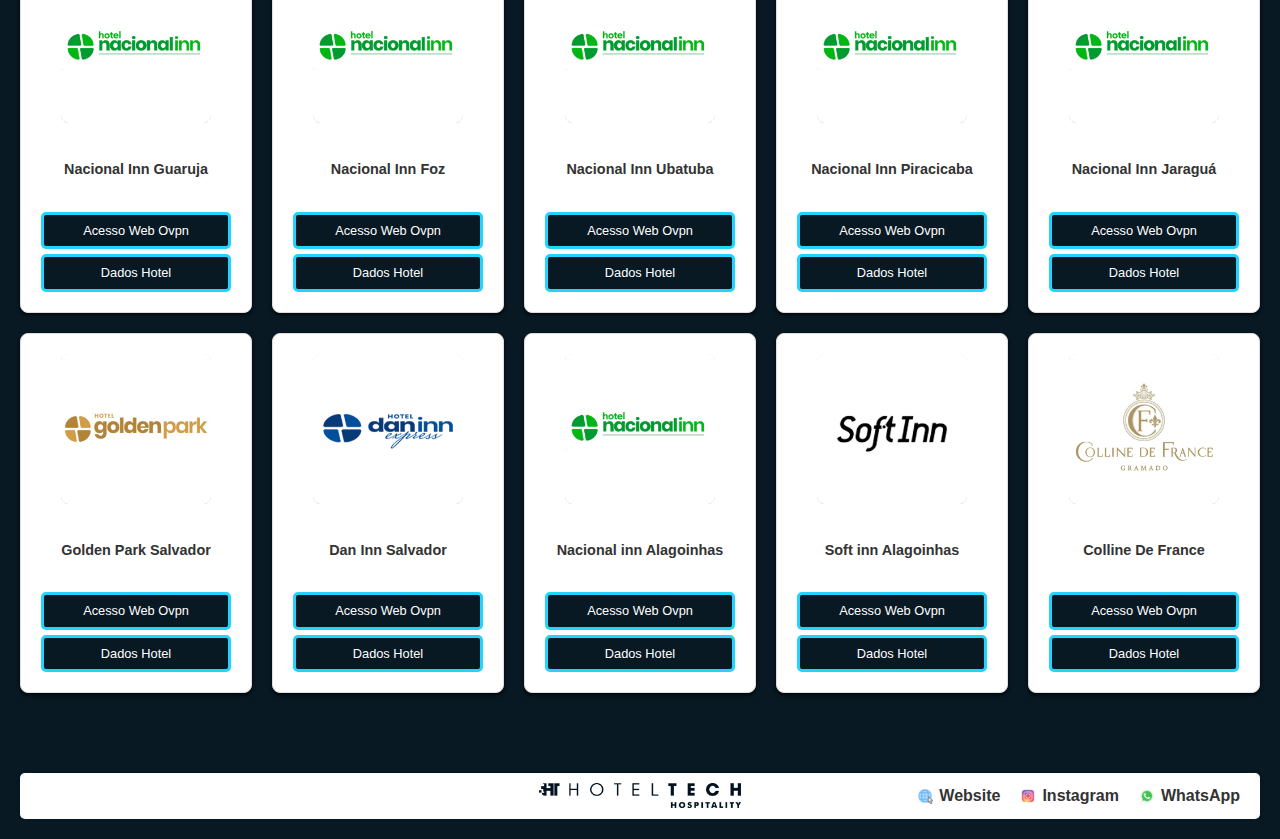
==== commit 82c10327: "attMS140420250012" ====
--- a/index.html
+++ b/index.html
@@ -625,8 +625,8 @@
                 if (ovpnButton) {
                     // Lógica para definir o link: Prioriza Flussonic, depois IRD
                     let targetLink = null;
-                    if (hotelData.acessoFlussonic && hotelData.acessoFlussonic.linkWeb) {
-                        targetLink = hotelData.acessoFlussonic.linkWeb;
+                    if (Array.isArray(hotelData.acessoFlussonic) && hotelData.acessoFlussonic.length > 0 && hotelData.acessoFlussonic[0]?.linkWeb) {
+                        targetLink = hotelData.acessoFlussonic[0].linkWeb;
                     } else if (hotelData.acessoIRD && hotelData.acessoIRD.linkWeb) {
                         targetLink = hotelData.acessoIRD.linkWeb;
                     }
--- a/styles.css
+++ b/styles.css
@@ -109,7 +109,9 @@
     color: #aaa;
 }
 
-#searchInput {
+/* Estilo unificado para search inputs (hotel e canal) */
+#searchInput,
+#channelSearchInput { /* Adicionado #channelSearchInput aqui para consistência se precisar */
     padding: 10px 10px 10px 35px;
     border: 2px solid #22d4fd;
     border-radius: 5px;
@@ -300,7 +302,8 @@
     flex: 0 0 250px;
 }
 
-.detalhes-coluna-esquerda #hotel-imagens {
+/* Alterado ID para corresponder ao HTML (era #detalhe-imagens) */
+.detalhes-coluna-esquerda #detalhe-imagens {
     margin-bottom: 0;
 }
 
@@ -549,6 +552,7 @@
     display: block;
 }
 
+
 /* ======================== */
 /* == MEDIA QUERIES ======== */
 /* ======================== */
@@ -607,36 +611,13 @@
     .nav-link {
         font-size: 0.9em;
     }
-
-    .player-layout {
-        flex-direction: column;
-        gap: 20px;
-    }
-
-    .player-sidebar {
-        flex: 0 0 auto;
-        width: 100%;
-        max-width: 600px;
-        margin: 0 auto;
-    }
-
-    #videoPlayer {
-        min-height: 300px;
-    }
-
-    .player-header h1 {
-        font-size: 1.3em;
-    }
-
-    .player-sidebar h2 {
-        font-size: 1.2em;
-    }
+    /* Estilos do player foram movidos para player-styles.css */
 }
 
 @media (max-width: 600px) {
-    body {
-        padding: 10px;
-    }
+    /* body { */
+         /* Removido padding: 10px; para evitar duplo padding se aplicado em outro lugar */
+    /* } */
 
     .main-page-content {
         padding: 0 10px 10px 10px;
@@ -703,6 +684,8 @@
         gap: 15px;
         padding: 15px;
         margin-top: 30px;
+         margin-left: 10px;
+         margin-right: 10px;
     }
 
     .footer-logo-main {
@@ -719,6 +702,7 @@
         width: 100%;
         gap: 15px 20px;
     }
+     /* Estilos do player foram movidos para player-styles.css */
 }
 
 @media (max-width: 480px) {
@@ -755,6 +739,7 @@
         height: 1em;
         /* Ainda menor em telas pequenas? */
     }
+    /* Estilos do player foram movidos para player-styles.css */
 }
 
 /* =========================== */
@@ -774,15 +759,18 @@
     display: none;
     position: absolute;
     top: 100%;
-    left: -150px;
+    /* Ajustado para posicionar corretamente abaixo do toggle */
+    right: 0; /* Alinha à direita do item pai */
+    left: auto; /* Sobrescreve o left anterior */
     background-color: var(--color-bg-block);
-    min-width: 120px;
+    min-width: 160px; /* Aumentado um pouco */
     border: 1px solid var(--color-border-block);
-    border-radius: 0 0 5px 5px;
+    border-radius: 5px; /* Bordas arredondadas em todos os cantos */
     box-shadow: 0px 8px 16px 0px rgba(0, 0, 0, 0.2);
     z-index: 10;
     padding: 5px 0;
 }
+
 
 .dropdown:hover .dropdown-menu {
     display: block;
@@ -796,14 +784,15 @@
     white-space: nowrap;
     font-size: 0.9em;
     font-weight: normal;
-    border: 1px solid transparent;
-    box-sizing: border-box;
+    /* border: 1px solid transparent; Removido */
+    /* box-sizing: border-box; */
     transition: background-color 0.2s ease, color 0.2s ease;
+    cursor: pointer; /* Adicionado cursor pointer */
 }
 
 .dropdown-item:hover {
-    background-color: #fff;
-    color: var(--color-border-button);
+    background-color: #eee; /* Fundo cinza claro no hover */
+    color: var(--color-primary); /* Texto primário no hover */
 }
 
 /* ================================= */
